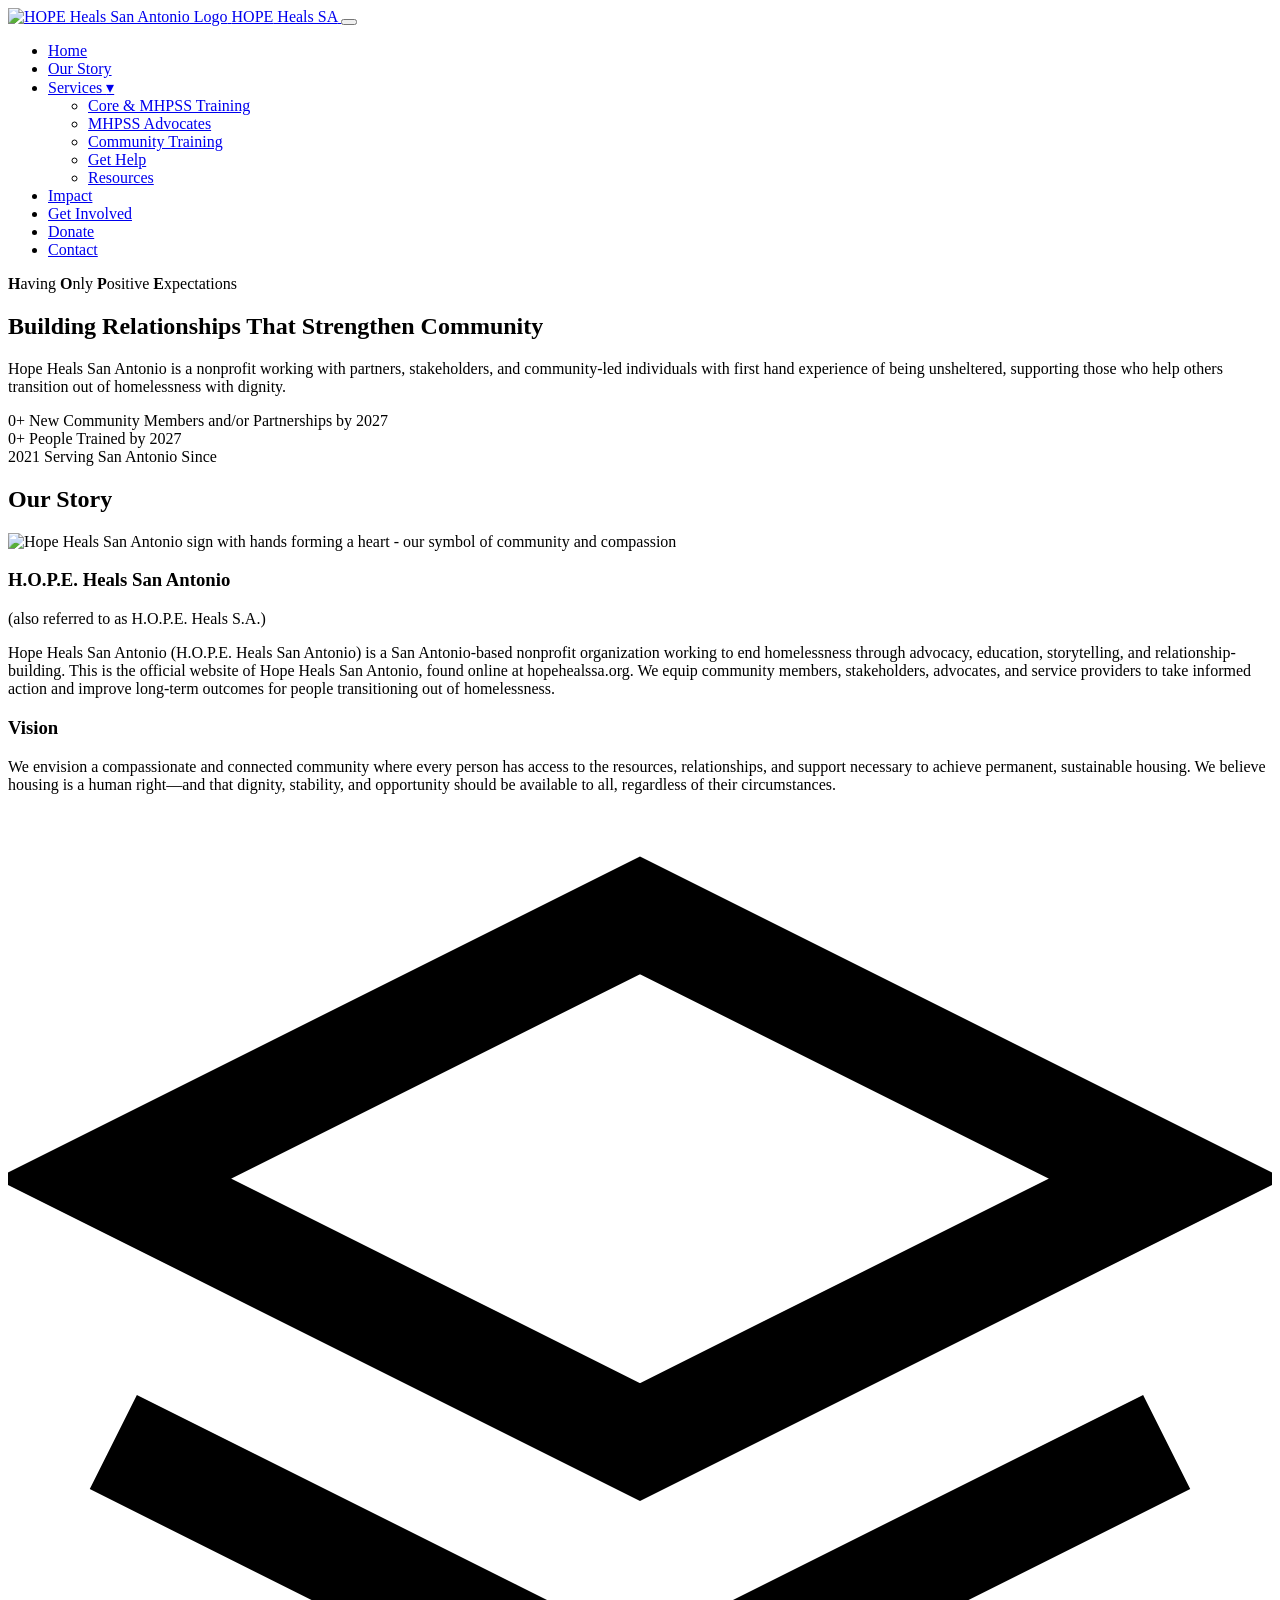
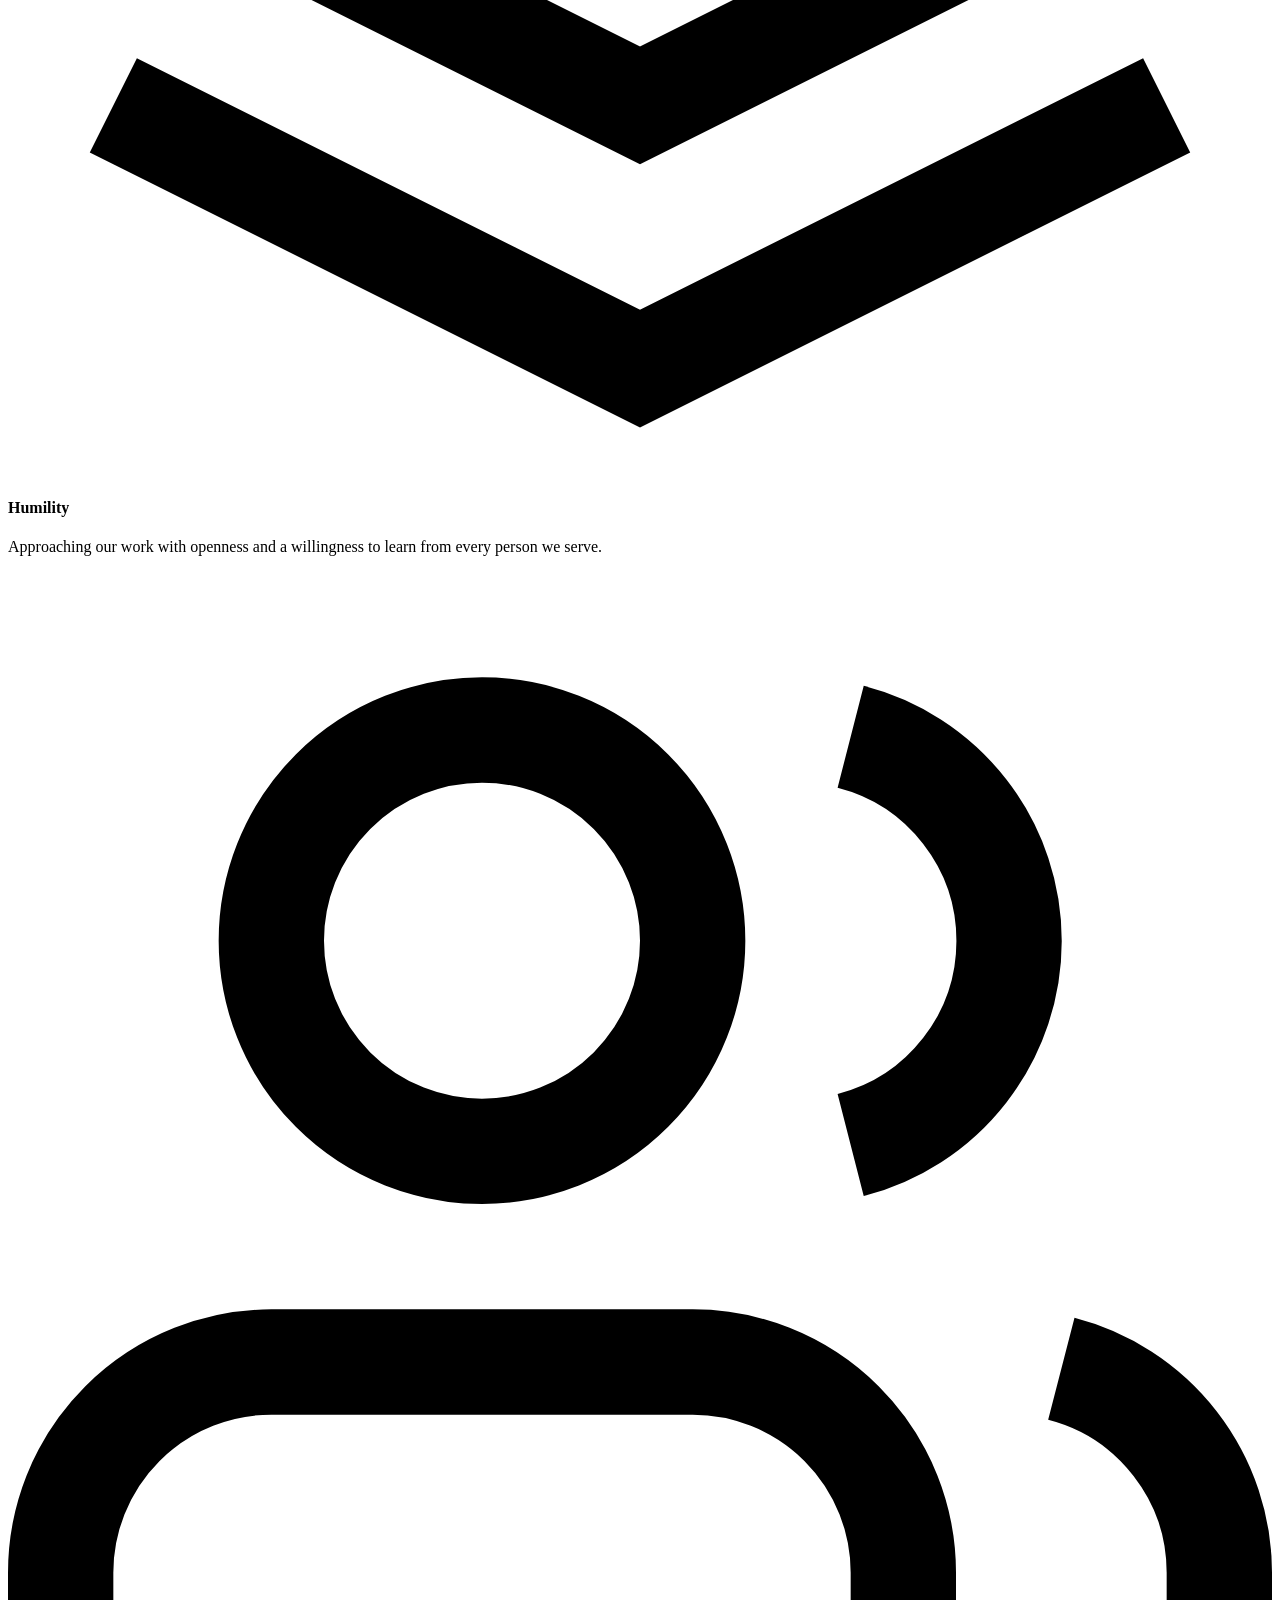
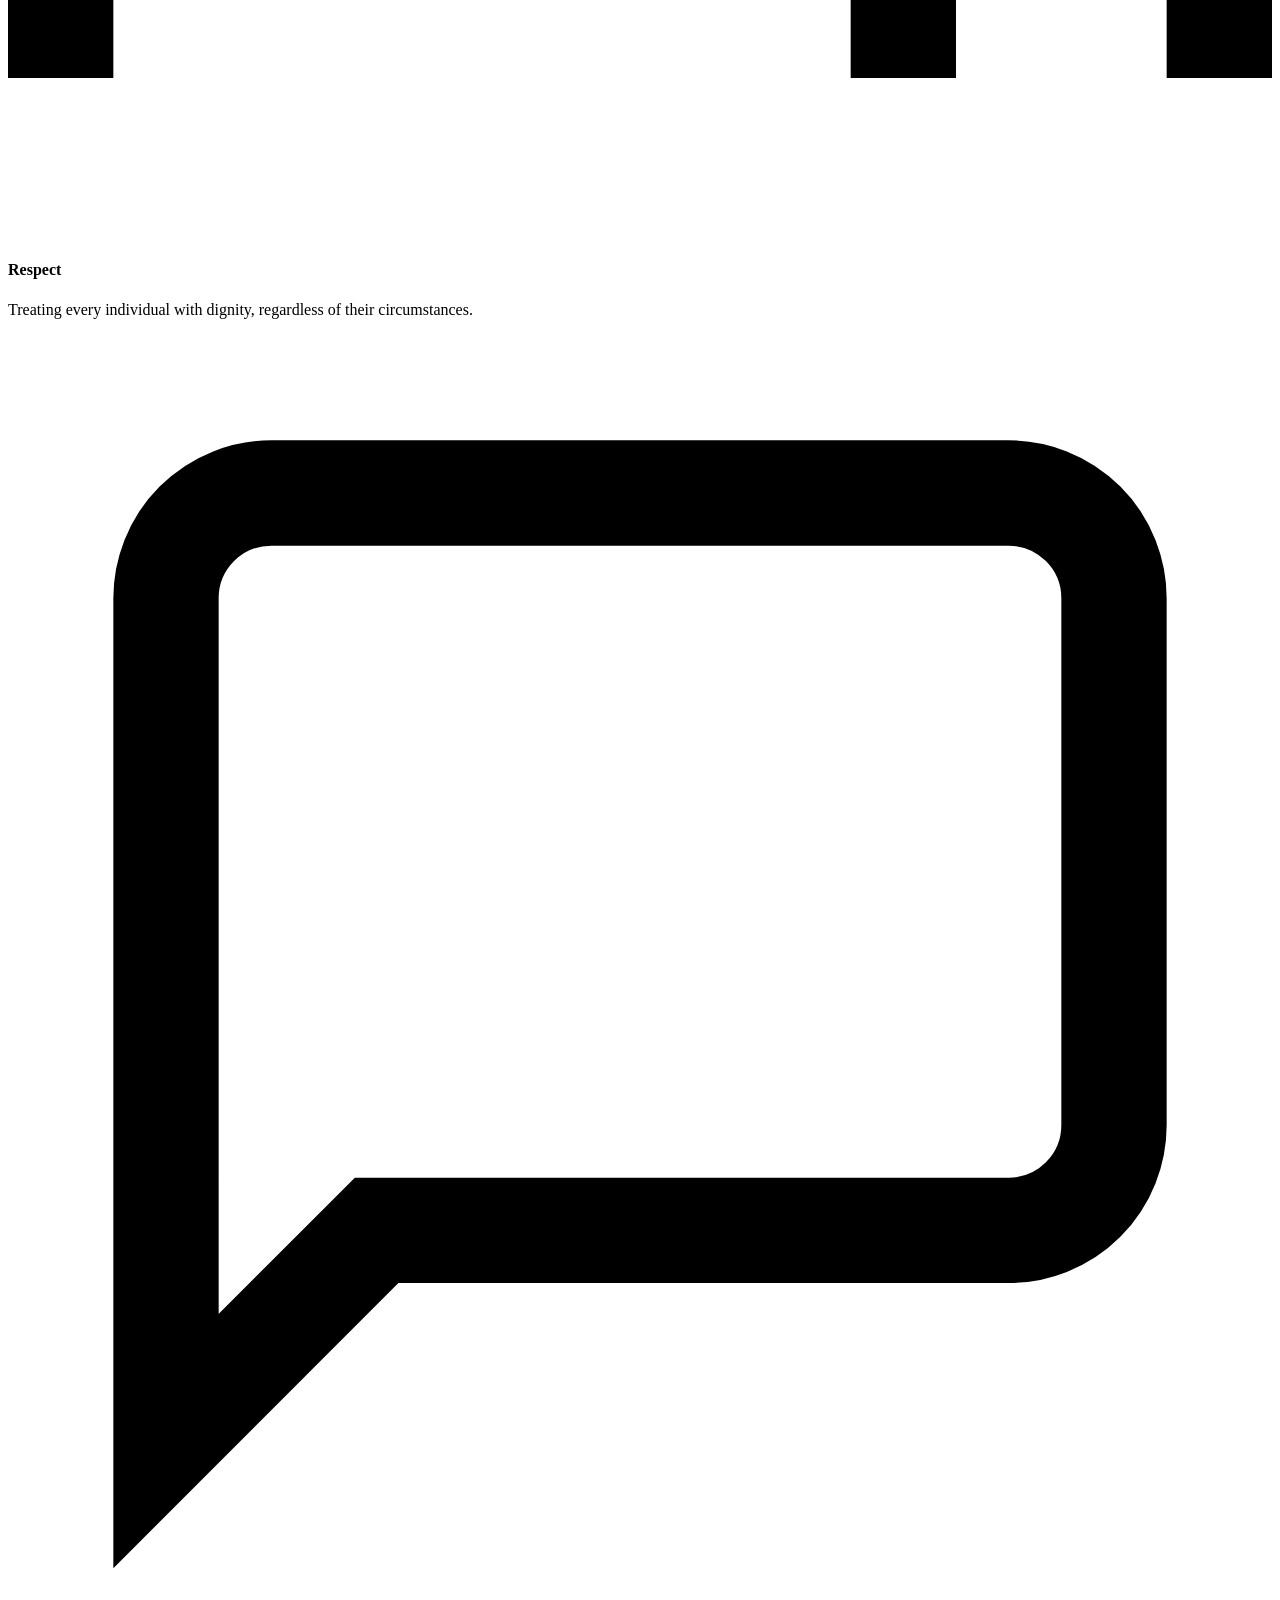
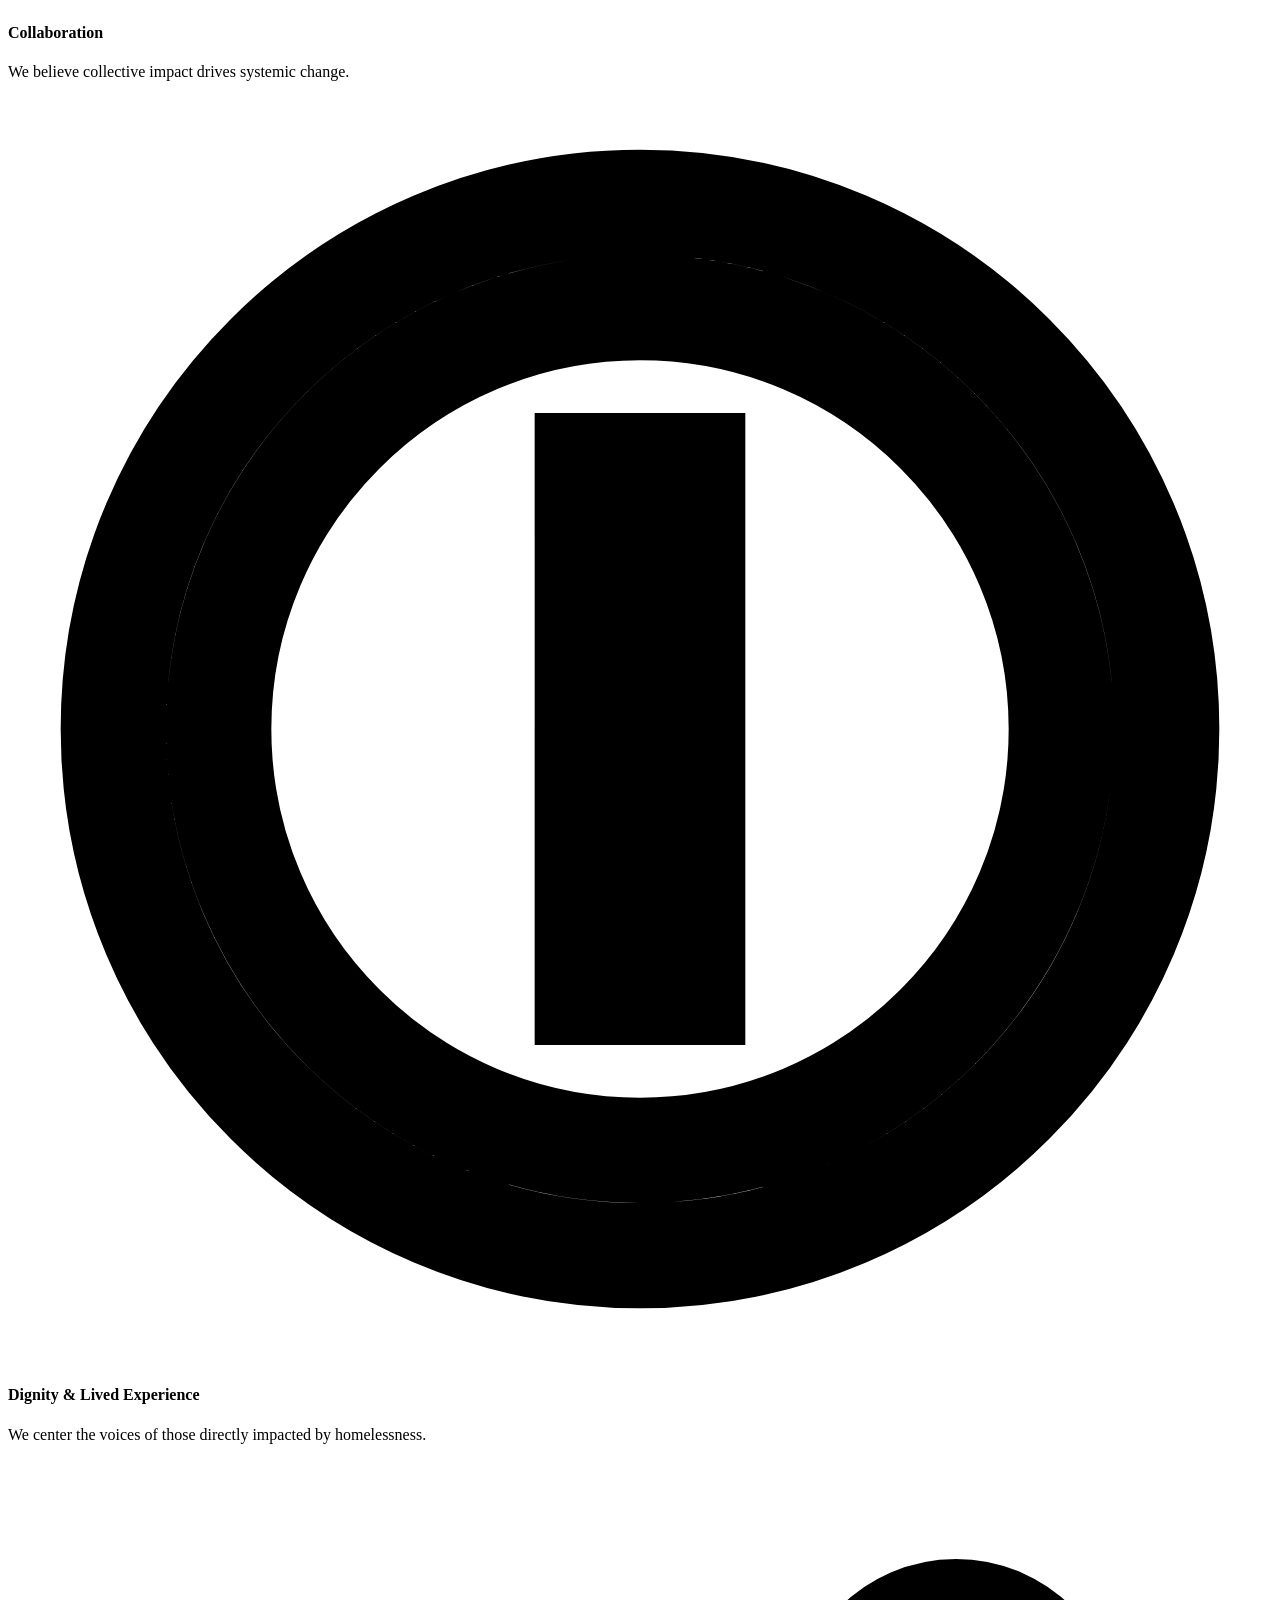
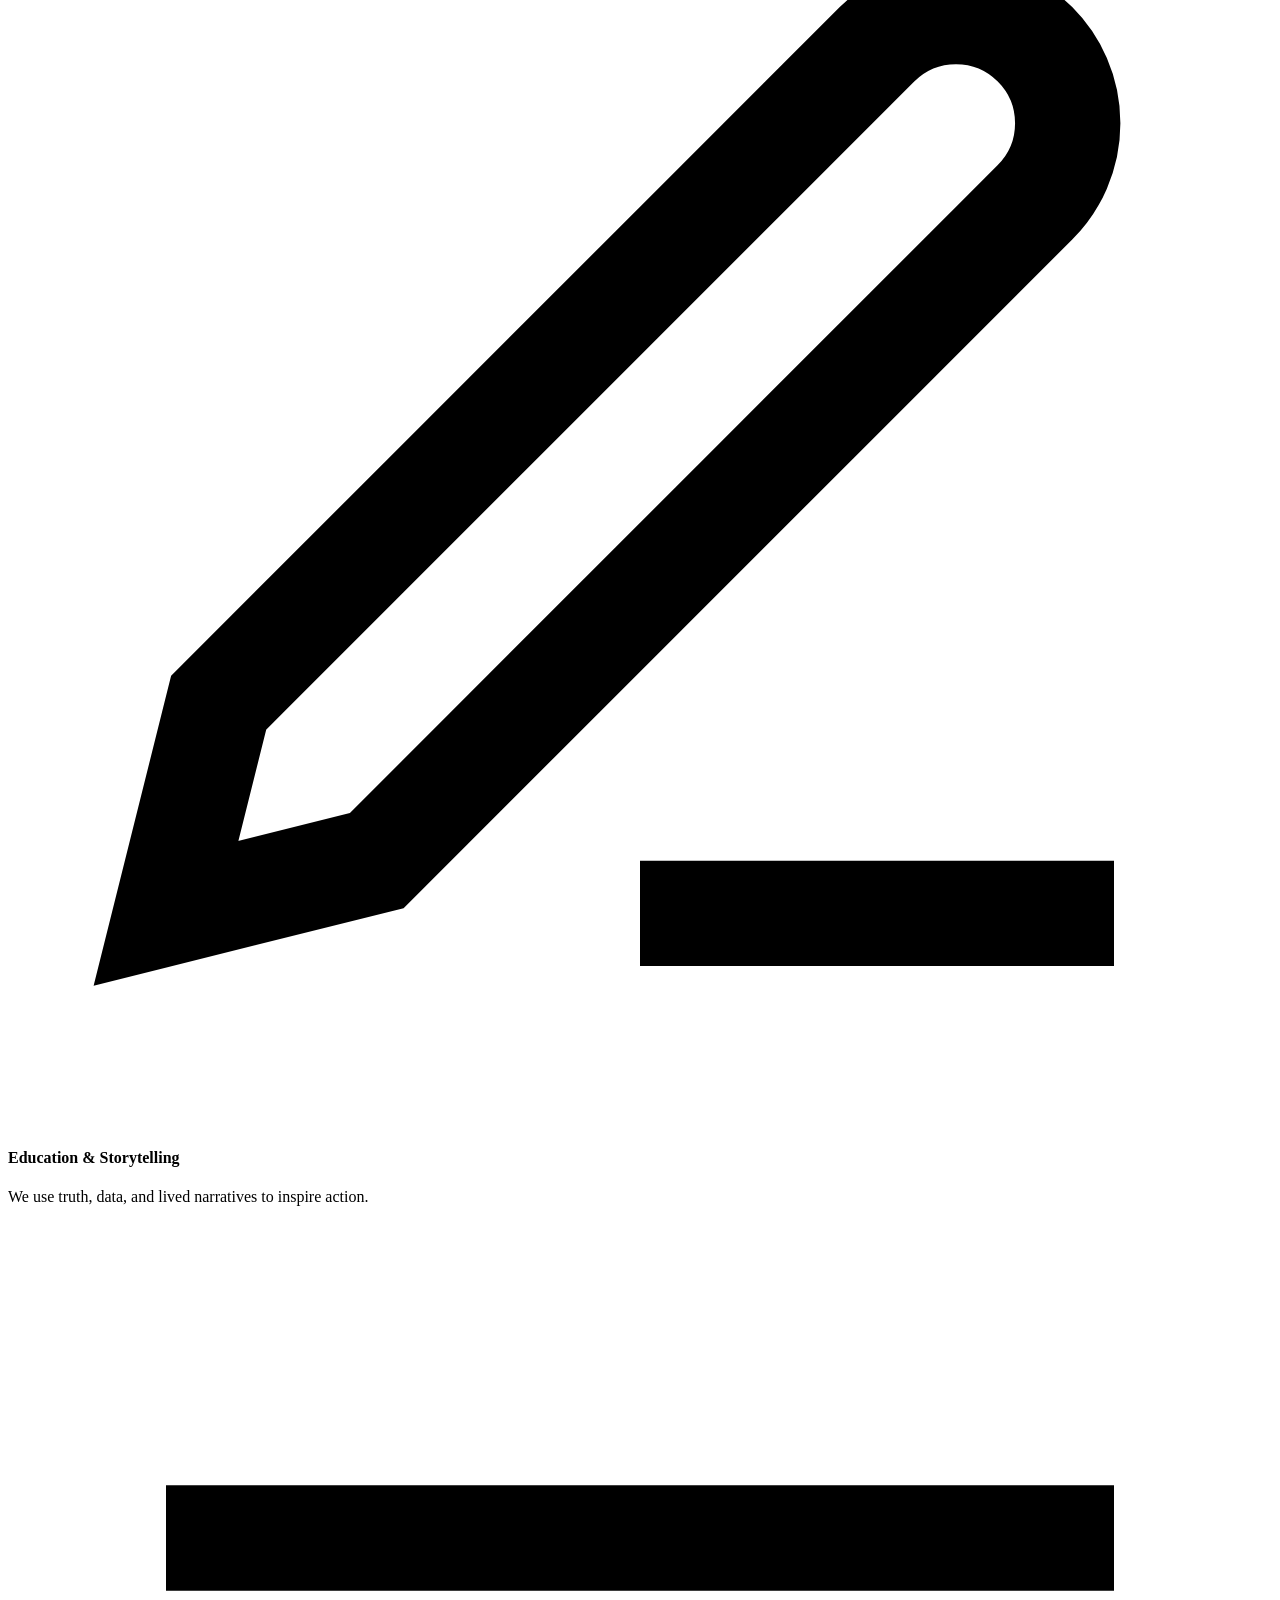
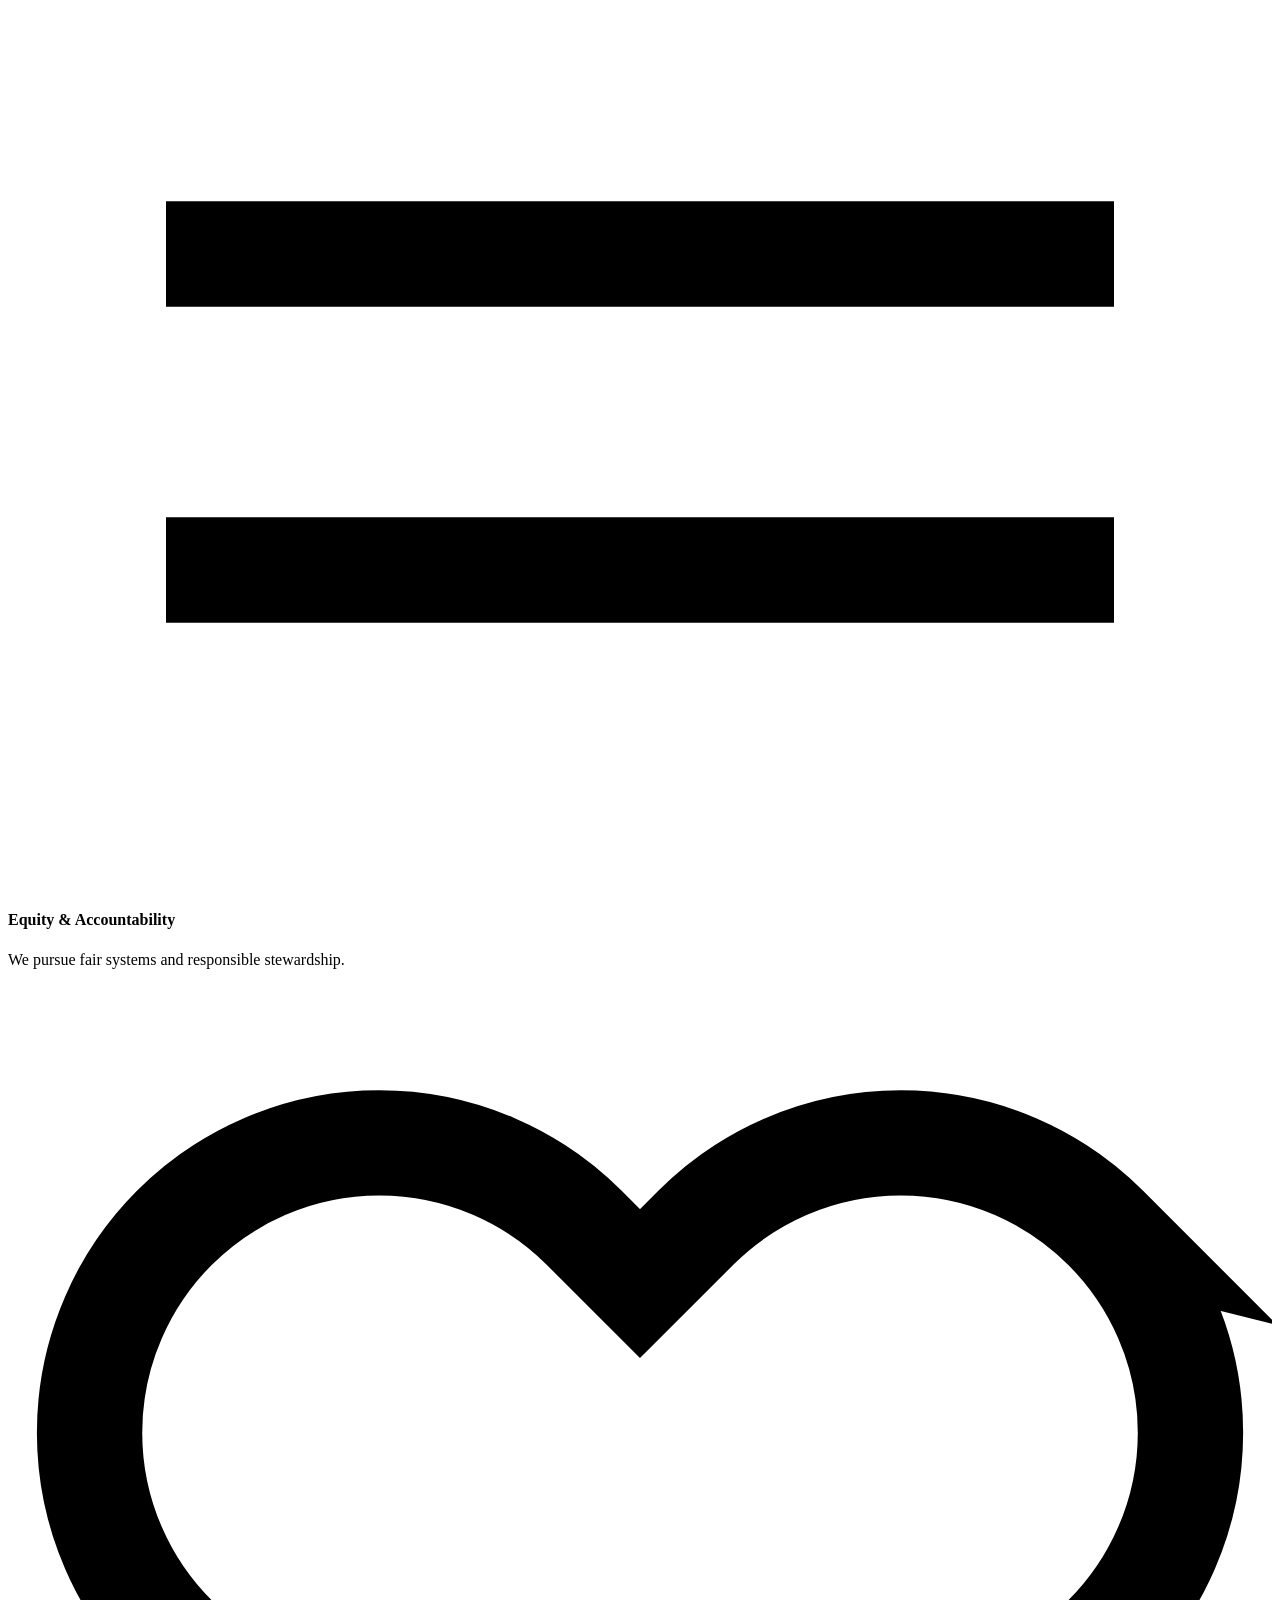
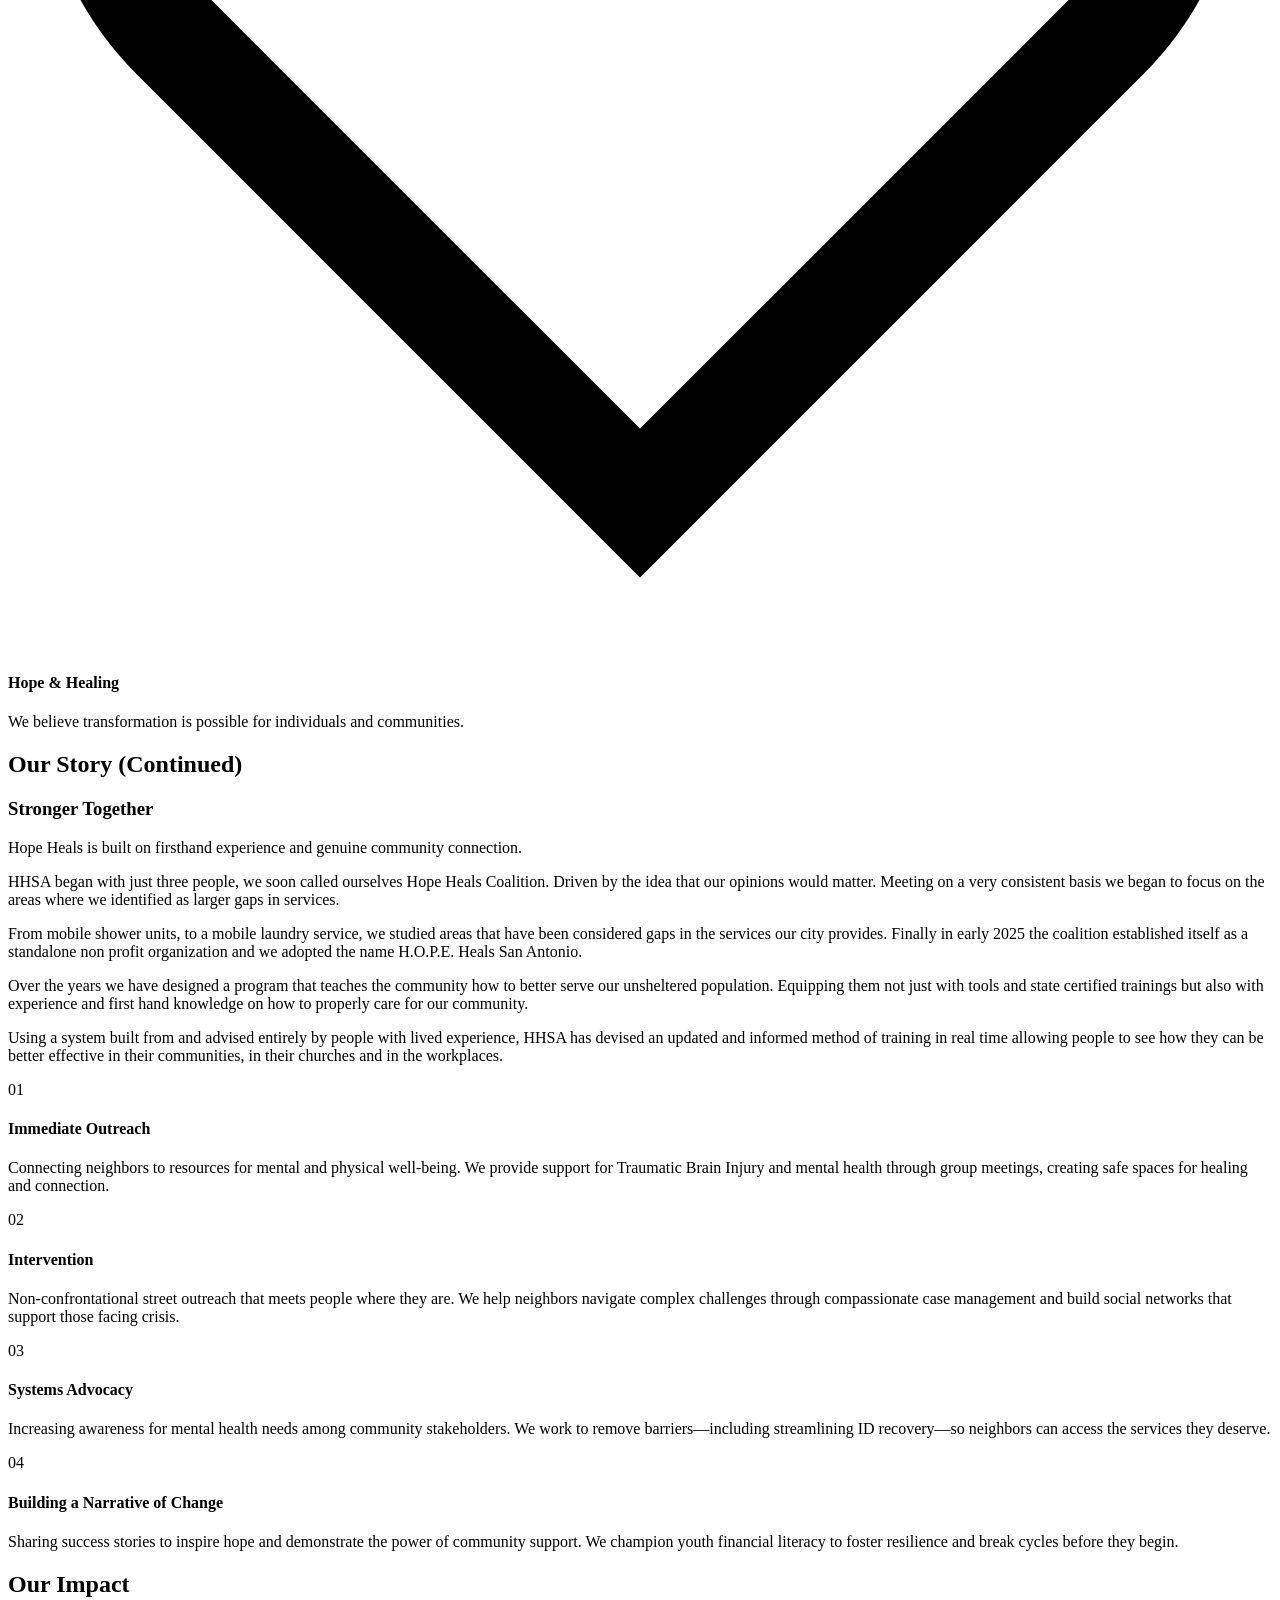
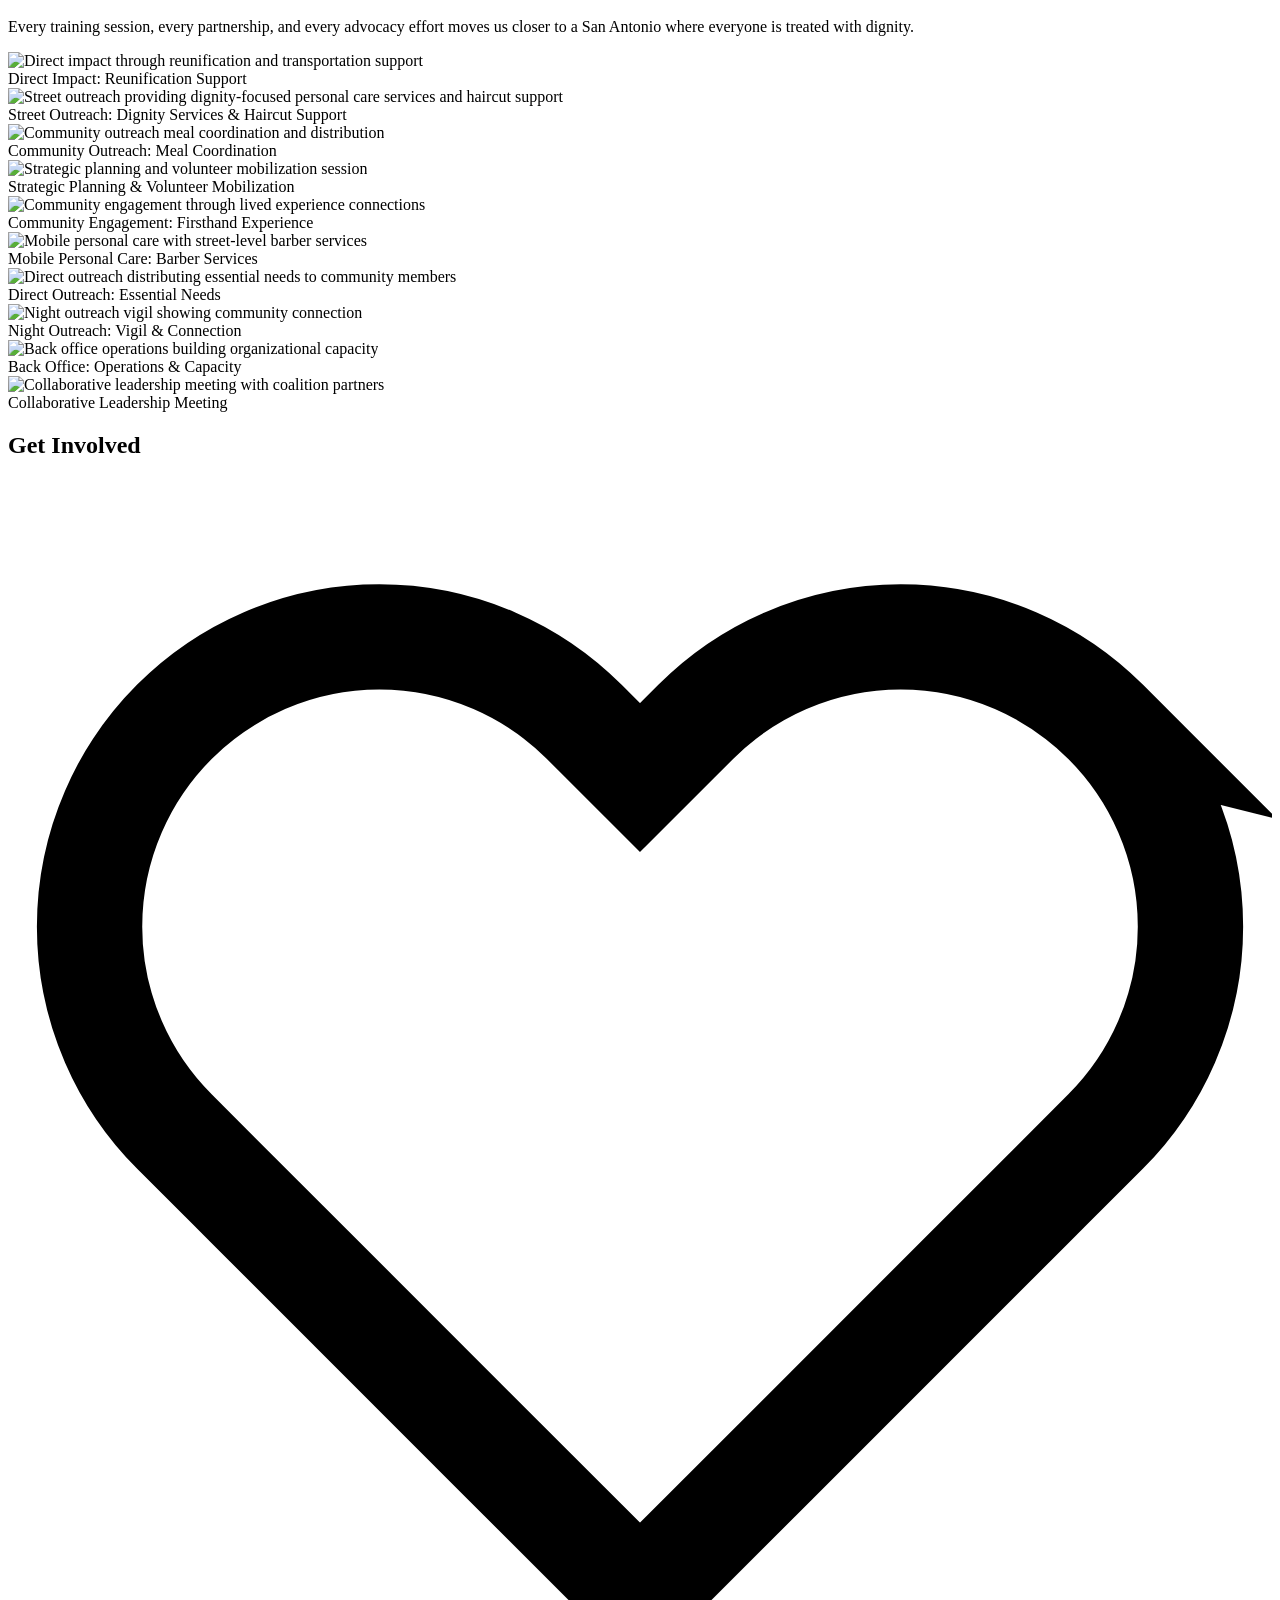
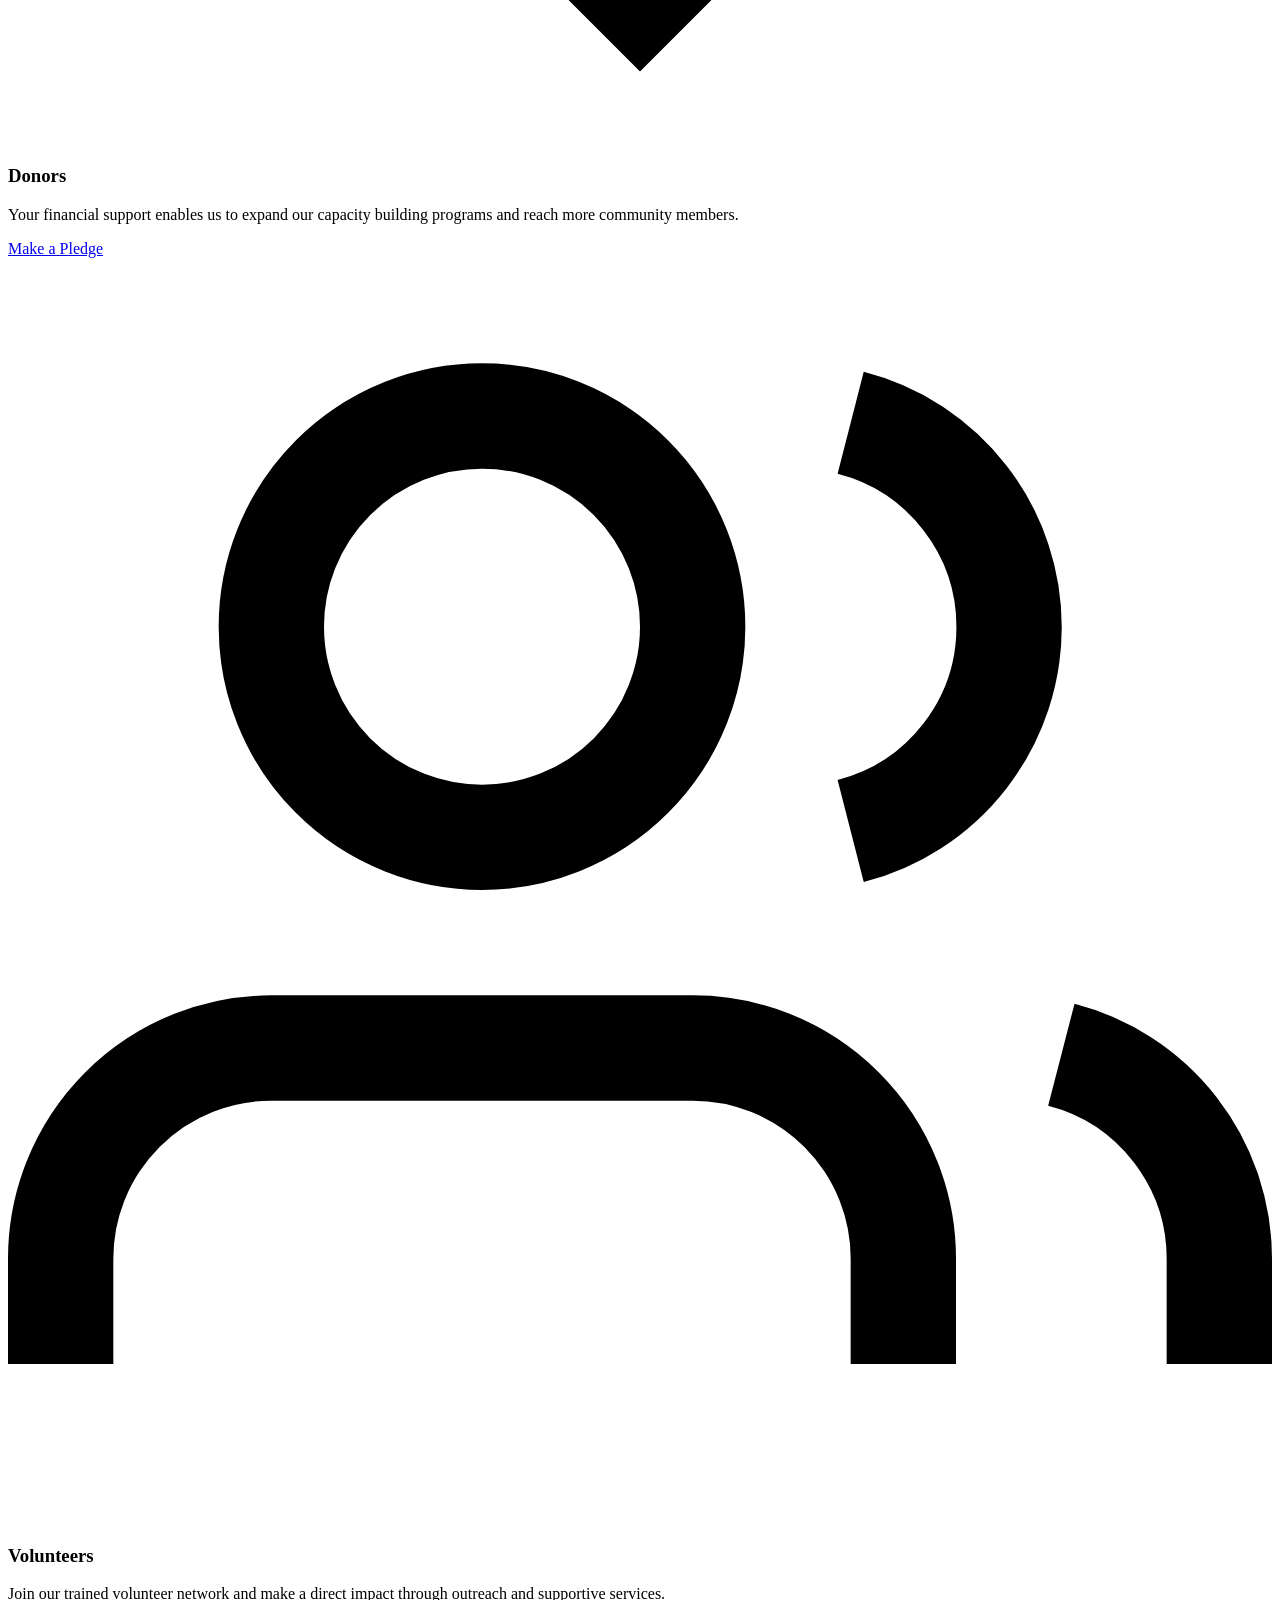
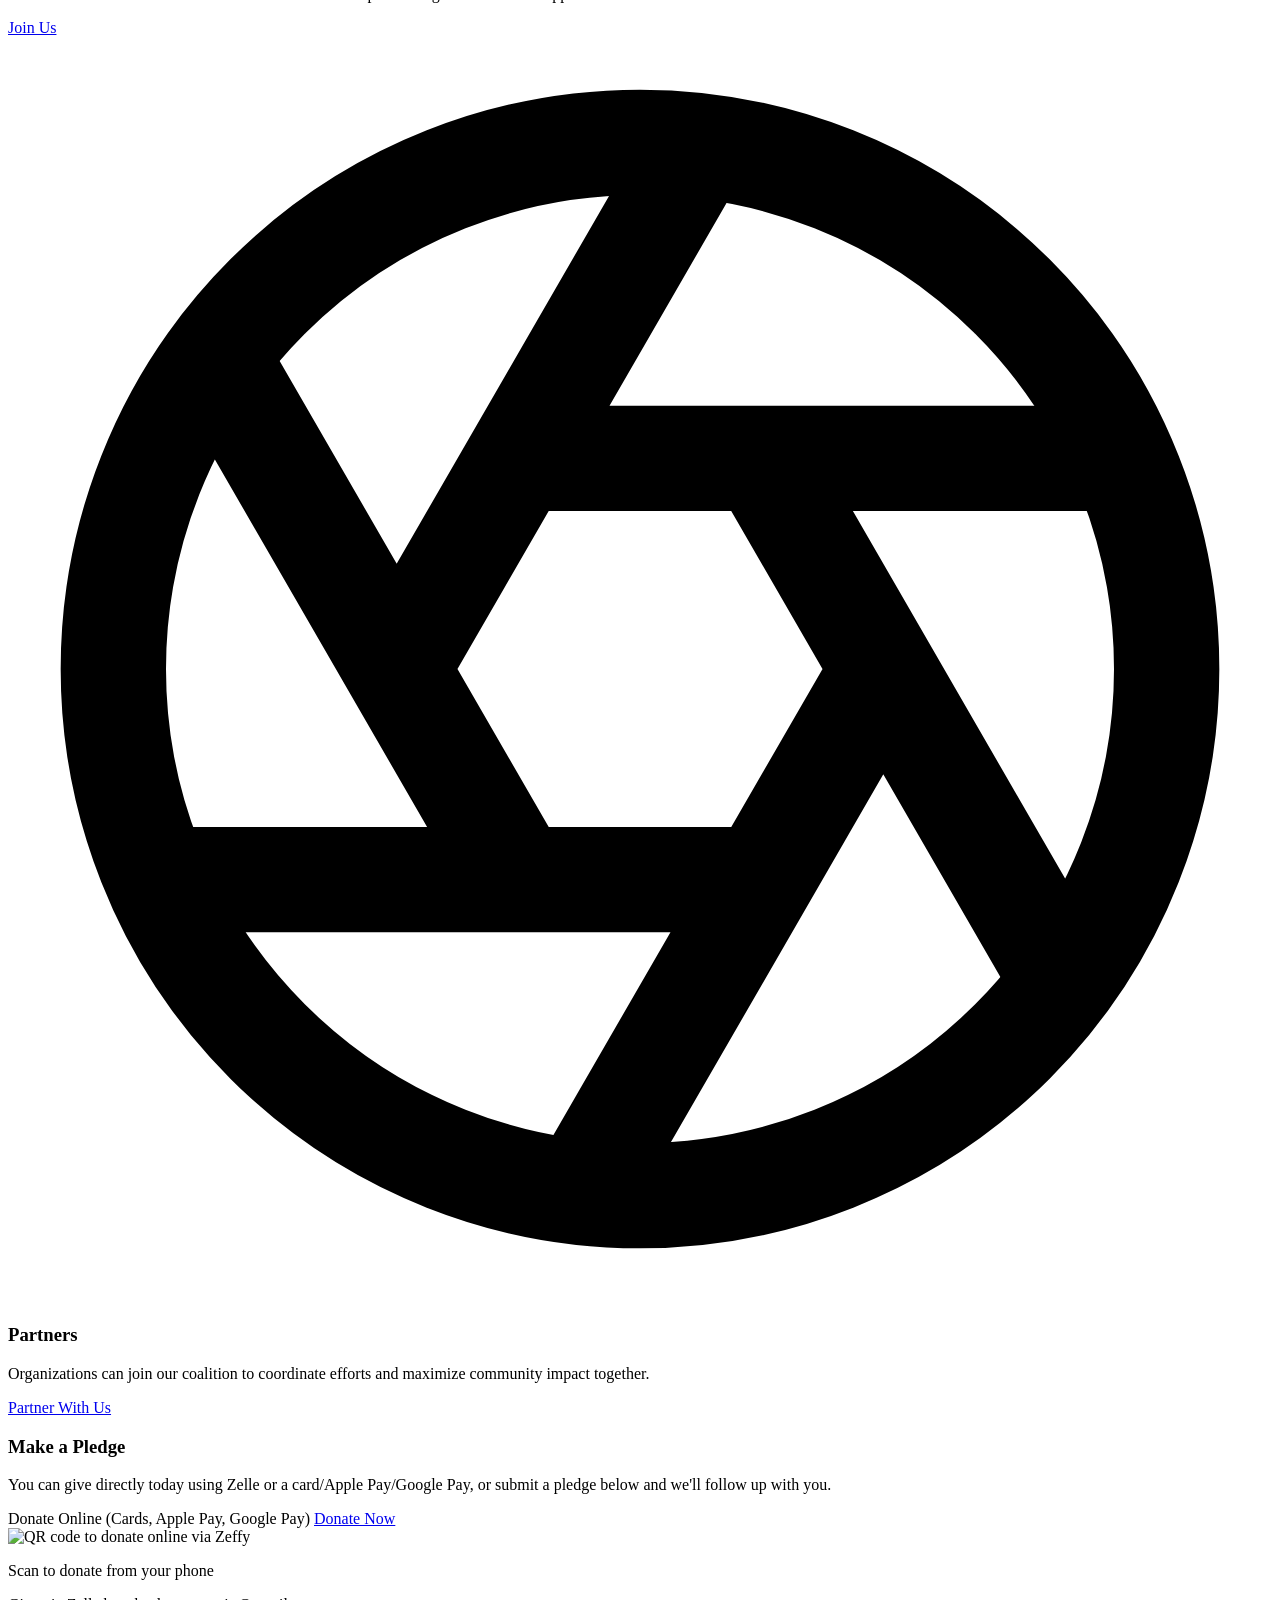
==== index.html @ 6161a36c "Update Marcus Piper Solutions footer link" ====
<!DOCTYPE html>
<html lang="en">
<head>
    <meta charset="UTF-8">
    <meta name="viewport" content="width=device-width, initial-scale=1.0">
    <meta name="description" content="Hope Heals San Antonio is a nonprofit organization serving the San Antonio community — a coalition led by individuals with firsthand experience of homelessness, dedicated to capacity building, supportive services, and advocacy.">
    <meta name="keywords" content="San Antonio Nonprofit Coalition, capacity building, supportive services, advocacy, community training, unsheltered populations, firsthand experience">
    <meta name="author" content="Hope Heals San Antonio">
    <meta property="og:title" content="Hope Heals San Antonio | Having Only Positive Expectations">
    <meta property="og:description" content="Hope Heals San Antonio is a nonprofit organization serving the San Antonio community. A coalition led by individuals with firsthand experience of homelessness—capacity building, supportive services, and advocacy.">
    <meta property="og:type" content="website">
    <meta property="og:url" content="https://hopehealssa.org/">
    <meta property="og:site_name" content="Hope Heals San Antonio">
    <meta property="og:image" content="https://hopehealssa.org/assets/images/hope-heals-sa-logo.png">
    <meta name="twitter:card" content="summary_large_image">
    <link rel="canonical" href="https://hopehealssa.org/">
    <title>Hope Heals San Antonio | Capacity Building & Advocacy Coalition</title>
    <script type="application/ld+json">
    {
        "@context": "https://schema.org",
        "@type": "NonprofitOrganization",
        "name": "Hope Heals San Antonio",
        "alternateName": ["HOPE Heals SA", "H.O.P.E. Heals San Antonio", "HHSA"],
        "url": "https://hopehealssa.org",
        "logo": "https://hopehealssa.org/assets/images/hope-heals-sa-logo.png",
        "email": "info@hopehealssa.org",
        "areaServed": {
            "@type": "City",
            "name": "San Antonio",
            "address": {
                "@type": "PostalAddress",
                "addressLocality": "San Antonio",
                "addressRegion": "TX",
                "addressCountry": "US"
            }
        },
        "description": "Hope Heals San Antonio is a nonprofit organization serving the San Antonio community through capacity building, supportive services, and advocacy for people experiencing homelessness."
    }
    </script>
    <link rel="icon" type="image/png" href="assets/images/hope-heals-sa-icon.png">
    <link rel="apple-touch-icon" href="assets/images/hope-heals-sa-icon.png">
    <link rel="stylesheet" href="style.css">
    <link rel="preconnect" href="https://fonts.googleapis.com">
    <link rel="preconnect" href="https://fonts.gstatic.com" crossorigin>
    <link href="https://fonts.googleapis.com/css2?family=Cinzel+Decorative:wght@400;700;900&family=Cinzel:wght@400;700&family=Open+Sans:wght@400;500;600;700&display=swap" rel="stylesheet">
</head>
<body>
    <header class="header" id="header">
        <nav class="nav container">
            <a href="#home" class="nav-logo">
                <img src="assets/images/hope-heals-sa-logo.png" alt="HOPE Heals San Antonio Logo" class="logo-img">
                <span class="logo-text"><span class="logo-hope">HOPE</span> Heals SA</span>
            </a>
            <button class="nav-toggle" id="nav-toggle" aria-label="Toggle navigation">
                <span></span>
                <span></span>
                <span></span>
            </button>
            <ul class="nav-menu" id="nav-menu">
                <li><a href="#home" class="nav-link">Home</a></li>
                <li><a href="#story" class="nav-link">Our Story</a></li>
                <li class="nav-item-dropdown">
                    <a href="#" class="nav-link nav-link-dropdown" aria-haspopup="true" aria-expanded="false">Services <span class="dropdown-arrow" aria-hidden="true">&#9662;</span></a>
                    <ul class="dropdown-menu" role="menu">
                        <li role="none"><a href="#" class="dropdown-link" role="menuitem">Core &amp; MHPSS Training</a></li>
                        <li role="none"><a href="#" class="dropdown-link" role="menuitem">MHPSS Advocates</a></li>
                        <li role="none"><a href="#" class="dropdown-link" role="menuitem">Community Training</a></li>
                        <li role="none"><a href="#" class="dropdown-link" role="menuitem">Get Help</a></li>
                        <li role="none"><a href="#" class="dropdown-link" role="menuitem">Resources</a></li>
                    </ul>
                </li>
                <li><a href="#impact" class="nav-link">Impact</a></li>
                <li><a href="#involved" class="nav-link">Get Involved</a></li>
                <li><a href="#involved" class="nav-btn donate-btn">Donate</a></li>
                <li><a href="#contact" class="nav-link">Contact</a></li>
            </ul>
        </nav>
    </header>

    <main>
        <section class="hero" id="home">
            <div class="hero-overlay"></div>
            <div class="hero-content container">
                <p class="hero-acronym"><strong>H</strong>aving <strong>O</strong>nly <strong>P</strong>ositive <strong>E</strong>xpectations</p>
                <h1 class="hero-title">Building Relationships That Strengthen Community</h1>
                <p class="hero-subtitle">Hope Heals San Antonio is a nonprofit working with partners, stakeholders, and community-led individuals with first hand experience of being unsheltered, supporting those who help others transition out of homelessness with dignity.</p>
            </div>
            <div class="impact-counter">
                <div class="counter-item">
                    <span class="counter-number" data-target="500">0</span>+
                    <span class="counter-label">New Community Members and/or Partnerships by 2027</span>
                </div>
                <div class="counter-item">
                    <span class="counter-number" data-target="250">0</span>+
                    <span class="counter-label">People Trained by 2027</span>
                </div>
                <div class="counter-item">
                    <span class="counter-number counter-year" data-target="2021">2021</span>
                    <span class="counter-label">Serving San Antonio Since</span>
                </div>
            </div>
        </section>

        <section class="section story" id="story">
            <div class="container">
                <div class="section-header">
                    <h2 class="section-title">Our Story</h2>
                    <div class="section-divider"></div>
                </div>
                <div class="story-hero">
                    <img src="assets/images/hope-heals-sa-logo.png" alt="Hope Heals San Antonio sign with hands forming a heart - our symbol of community and compassion" class="story-main-image">
                </div>
                <div class="story-content">
                    <div class="story-text">
                        <h3 class="story-org-name">H.O.P.E. Heals San Antonio</h3>
                        <p class="story-org-sub">(also referred to as H.O.P.E. Heals S.A.)</p>
                        <p>Hope Heals San Antonio (H.O.P.E. Heals San Antonio) is a San Antonio-based nonprofit organization working to end homelessness through advocacy, education, storytelling, and relationship-building. This is the official website of Hope Heals San Antonio, found online at hopehealssa.org. We equip community members, stakeholders, advocates, and service providers to take informed action and improve long-term outcomes for people transitioning out of homelessness.</p>
                        <h3>Vision</h3>
                        <p>We envision a compassionate and connected community where every person has access to the resources, relationships, and support necessary to achieve permanent, sustainable housing. We believe housing is a human right—and that dignity, stability, and opportunity should be available to all, regardless of their circumstances.</p>
                    </div>
                    <div class="story-values">
                        <div class="value-card">
                            <div class="value-icon">
                                <svg viewBox="0 0 24 24" fill="none" stroke="currentColor" stroke-width="2">
                                    <path d="M12 2L2 7l10 5 10-5-10-5zM2 17l10 5 10-5M2 12l10 5 10-5"/>
                                </svg>
                            </div>
                            <h4>Humility</h4>
                            <p>Approaching our work with openness and a willingness to learn from every person we serve.</p>
                        </div>
                        <div class="value-card">
                            <div class="value-icon">
                                <svg viewBox="0 0 24 24" fill="none" stroke="currentColor" stroke-width="2">
                                    <path d="M17 21v-2a4 4 0 0 0-4-4H5a4 4 0 0 0-4 4v2"/>
                                    <circle cx="9" cy="7" r="4"/>
                                    <path d="M23 21v-2a4 4 0 0 0-3-3.87M16 3.13a4 4 0 0 1 0 7.75"/>
                                </svg>
                            </div>
                            <h4>Respect</h4>
                            <p>Treating every individual with dignity, regardless of their circumstances.</p>
                        </div>
                        <div class="value-card">
                            <div class="value-icon">
                                <svg viewBox="0 0 24 24" fill="none" stroke="currentColor" stroke-width="2">
                                    <path d="M21 15a2 2 0 0 1-2 2H7l-4 4V5a2 2 0 0 1 2-2h14a2 2 0 0 1 2 2z"/>
                                </svg>
                            </div>
                            <h4>Collaboration</h4>
                            <p>We believe collective impact drives systemic change.</p>
                        </div>
                        <div class="value-card">
                            <div class="value-icon">
                                <svg viewBox="0 0 24 24" fill="none" stroke="currentColor" stroke-width="2">
                                    <path d="M12 2C6.48 2 2 6.48 2 12s4.48 10 10 10 10-4.48 10-10S17.52 2 12 2zm0 18c-4.41 0-8-3.59-8-8s3.59-8 8-8 8 3.59 8 8-3.59 8-8 8zm-1-13h2v6h-2zm0 8h2v2h-2z"/>
                                </svg>
                            </div>
                            <h4>Dignity &amp; Lived Experience</h4>
                            <p>We center the voices of those directly impacted by homelessness.</p>
                        </div>
                        <div class="value-card">
                            <div class="value-icon">
                                <svg viewBox="0 0 24 24" fill="none" stroke="currentColor" stroke-width="2">
                                    <path d="M12 20h9M16.5 3.5a2.121 2.121 0 0 1 3 3L7 19l-4 1 1-4L16.5 3.5z"/>
                                </svg>
                            </div>
                            <h4>Education &amp; Storytelling</h4>
                            <p>We use truth, data, and lived narratives to inspire action.</p>
                        </div>
                        <div class="value-card">
                            <div class="value-icon">
                                <svg viewBox="0 0 24 24" fill="none" stroke="currentColor" stroke-width="2">
                                    <path d="M3 6h18M3 12h18M3 18h18"/>
                                </svg>
                            </div>
                            <h4>Equity &amp; Accountability</h4>
                            <p>We pursue fair systems and responsible stewardship.</p>
                        </div>
                        <div class="value-card">
                            <div class="value-icon">
                                <svg viewBox="0 0 24 24" fill="none" stroke="currentColor" stroke-width="2">
                                    <path d="M20.84 4.61a5.5 5.5 0 0 0-7.78 0L12 5.67l-1.06-1.06a5.5 5.5 0 0 0-7.78 7.78l1.06 1.06L12 21.23l7.78-7.78 1.06-1.06a5.5 5.5 0 0 0 0-7.78z"/>
                                </svg>
                            </div>
                            <h4>Hope &amp; Healing</h4>
                            <p>We believe transformation is possible for individuals and communities.</p>
                        </div>
                    </div>
                </div>
            </div>
        </section>

        <section class="section coalition" id="coalition">
            <div class="container">
                <div class="section-header">
                    <h2 class="section-title">Our Story (Continued)</h2>
                    <div class="section-divider"></div>
                </div>
                <div class="coalition-content">
                    <div class="coalition-intro">
                        <h3>Stronger Together</h3>
                        <p>Hope Heals is built on firsthand experience and genuine community connection.</p>
                        <p>HHSA began with just three people, we soon called ourselves Hope Heals Coalition. Driven by the idea that our opinions would matter. Meeting on a very consistent basis we began to focus on the areas where we identified as larger gaps in services.</p>
                        <p>From mobile shower units, to a mobile laundry service, we studied areas that have been considered gaps in the services our city provides. Finally in early 2025 the coalition established itself as a standalone non profit organization and we adopted the name H.O.P.E. Heals San Antonio.</p>
                        <p>Over the years we have designed a program that teaches the community how to better serve our unsheltered population. Equipping them not just with tools and state certified trainings but also with experience and first hand knowledge on how to properly care for our community.</p>
                        <p>Using a system built from and advised entirely by people with lived experience, HHSA has devised an updated and informed method of training in real time allowing people to see how they can be better effective in their communities, in their churches and in the workplaces.</p>
                    </div>
                    <div class="coalition-pillars">
                        <div class="pillar">
                            <span class="pillar-number">01</span>
                            <h4>Immediate Outreach</h4>
                            <p>Connecting neighbors to resources for mental and physical well-being. We provide support for Traumatic Brain Injury and mental health through group meetings, creating safe spaces for healing and connection.</p>
                        </div>
                        <div class="pillar">
                            <span class="pillar-number">02</span>
                            <h4>Intervention</h4>
                            <p>Non-confrontational street outreach that meets people where they are. We help neighbors navigate complex challenges through compassionate case management and build social networks that support those facing crisis.</p>
                        </div>
                        <div class="pillar">
                            <span class="pillar-number">03</span>
                            <h4>Systems Advocacy</h4>
                            <p>Increasing awareness for mental health needs among community stakeholders. We work to remove barriers—including streamlining ID recovery—so neighbors can access the services they deserve.</p>
                        </div>
                        <div class="pillar">
                            <span class="pillar-number">04</span>
                            <h4>Building a Narrative of Change</h4>
                            <p>Sharing success stories to inspire hope and demonstrate the power of community support. We champion youth financial literacy to foster resilience and break cycles before they begin.</p>
                        </div>
                    </div>
                </div>
            </div>
        </section>

        <section class="section impact" id="impact">
            <div class="container">
                <div class="section-header">
                    <h2 class="section-title">Our Impact</h2>
                    <div class="section-divider"></div>
                </div>
                <p class="impact-intro">Every training session, every partnership, and every advocacy effort moves us closer to a San Antonio where everyone is treated with dignity.</p>
                <div class="gallery-grid gallery-10">
                    <div class="gallery-item">
                        <img src="assets/impact_gallery/Direct_Impact_Reunification_Support.jpg" alt="Direct impact through reunification and transportation support" loading="lazy">
                        <div class="gallery-caption">Direct Impact: Reunification Support</div>
                    </div>
                    <div class="gallery-item">
                        <img src="assets/impact_gallery/Street_Outreach_Dignity_Services.jpg" alt="Street outreach providing dignity-focused personal care services and haircut support" loading="lazy">
                        <div class="gallery-caption">Street Outreach: Dignity Services & Haircut Support</div>
                    </div>
                    <div class="gallery-item">
                        <img src="assets/impact_gallery/Community_Outreach_Meal_Coordination.jpg" alt="Community outreach meal coordination and distribution" loading="lazy">
                        <div class="gallery-caption">Community Outreach: Meal Coordination</div>
                    </div>
                    <div class="gallery-item">
                        <img src="assets/impact_gallery/Strategic_Planning_Volunteer_Mobilization.jpg" alt="Strategic planning and volunteer mobilization session" loading="lazy">
                        <div class="gallery-caption">Strategic Planning & Volunteer Mobilization</div>
                    </div>
                    <div class="gallery-item">
                        <img src="assets/impact_gallery/Community_Engagement_Lived_Experience.jpg" alt="Community engagement through lived experience connections" loading="lazy">
                        <div class="gallery-caption">Community Engagement: Firsthand Experience</div>
                    </div>
                    <div class="gallery-item">
                        <img src="assets/impact_gallery/Mobile_Personal_Care_Street_Level_Barber_Services.jpg" alt="Mobile personal care with street-level barber services" loading="lazy">
                        <div class="gallery-caption">Mobile Personal Care: Barber Services</div>
                    </div>
                    <div class="gallery-item">
                        <img src="assets/impact_gallery/Direct_Outreach_Essential_Needs_Distribution.jpg" alt="Direct outreach distributing essential needs to community members" loading="lazy">
                        <div class="gallery-caption">Direct Outreach: Essential Needs</div>
                    </div>
                    <div class="gallery-item">
                        <img src="assets/impact_gallery/Night_Outreach_Vigil_Lighting.jpg" alt="Night outreach vigil showing community connection" loading="lazy">
                        <div class="gallery-caption">Night Outreach: Vigil & Connection</div>
                    </div>
                    <div class="gallery-item">
                        <img src="assets/impact_gallery/Back_Office_Operations_Capacity.jpg" alt="Back office operations building organizational capacity" loading="lazy">
                        <div class="gallery-caption">Back Office: Operations & Capacity</div>
                    </div>
                    <div class="gallery-item">
                        <img src="assets/impact_gallery/Collaborative_Leadership_Meeting.jpg" alt="Collaborative leadership meeting with coalition partners" loading="lazy">
                        <div class="gallery-caption">Collaborative Leadership Meeting</div>
                    </div>
                </div>
            </div>
        </section>

        <section class="section involved" id="involved">
            <div class="container">
                <div class="section-header">
                    <h2 class="section-title">Get Involved</h2>
                    <div class="section-divider"></div>
                </div>
                <div class="involved-grid">
                    <div class="involved-card donors">
                        <div class="card-icon">
                            <svg viewBox="0 0 24 24" fill="none" stroke="currentColor" stroke-width="2">
                                <path d="M20.84 4.61a5.5 5.5 0 0 0-7.78 0L12 5.67l-1.06-1.06a5.5 5.5 0 0 0-7.78 7.78l1.06 1.06L12 21.23l7.78-7.78 1.06-1.06a5.5 5.5 0 0 0 0-7.78z"/>
                            </svg>
                        </div>
                        <h3>Donors</h3>
                        <p>Your financial support enables us to expand our capacity building programs and reach more community members.</p>
                        <a href="#pledge" class="btn btn-outline">Make a Pledge</a>
                    </div>
                    <div class="involved-card volunteers">
                        <div class="card-icon">
                            <svg viewBox="0 0 24 24" fill="none" stroke="currentColor" stroke-width="2">
                                <path d="M17 21v-2a4 4 0 0 0-4-4H5a4 4 0 0 0-4 4v2"/>
                                <circle cx="9" cy="7" r="4"/>
                                <path d="M23 21v-2a4 4 0 0 0-3-3.87"/>
                                <path d="M16 3.13a4 4 0 0 1 0 7.75"/>
                            </svg>
                        </div>
                        <h3>Volunteers</h3>
                        <p>Join our trained volunteer network and make a direct impact through outreach and supportive services.</p>
                        <a href="#contact" class="btn btn-outline">Join Us</a>
                    </div>
                    <div class="involved-card partners">
                        <div class="card-icon">
                            <svg viewBox="0 0 24 24" fill="none" stroke="currentColor" stroke-width="2">
                                <circle cx="12" cy="12" r="10"/>
                                <path d="M14.31 8l5.74 9.94M9.69 8h11.48M7.38 12l5.74-9.94M9.69 16L3.95 6.06M14.31 16H2.83M16.62 12l-5.74 9.94"/>
                            </svg>
                        </div>
                        <h3>Partners</h3>
                        <p>Organizations can join our coalition to coordinate efforts and maximize community impact together.</p>
                        <a href="#contact" class="btn btn-outline">Partner With Us</a>
                    </div>
                </div>

                <div class="pledge-section" id="pledge">
                    <div class="pledge-content">
                        <div class="pledge-info">
                            <h3>Make a Pledge</h3>
                            <p>You can give directly today using Zelle or a card/Apple Pay/Google Pay, or submit a pledge below and we'll follow up with you.</p>
                            <div class="giving-methods">
                                <div class="giving-method">
                                    <span class="giving-method-label">Donate Online (Cards, Apple Pay, Google Pay)</span>
                                    <a href="https://www.zeffy.com/en-US/donation-form/support-a-hope-heals-san-antonio-advocate" target="_blank" rel="noopener noreferrer" class="btn btn-primary giving-method-btn">Donate Now</a>
                                    <div class="giving-method-qr">
                                        <img src="https://api.qrserver.com/v1/create-qr-code/?size=180x180&data=https%3A%2F%2Fwww.zeffy.com%2Fen-US%2Fdonation-form%2Fsupport-a-hope-heals-san-antonio-advocate" alt="QR code to donate online via Zeffy" loading="lazy">
                                        <p class="giving-method-note">Scan to donate from your phone</p>
                                    </div>
                                </div>
                                <div class="giving-method">
                                    <span class="giving-method-label">Give via Zelle</span>
                                    <span class="giving-method-value">hopehealssanantonio@gmail.com</span>
                                    <p class="giving-method-note">Open your banking app, select Zelle, and send to the email above.</p>
                                </div>
                            </div>
                            <div class="qr-placeholder">
                                <img src="assets/images/qr-get-involved.png" alt="QR Code - Scan to make a pledge" class="qr-code">
                                <p>Scan to make a pledge</p>
                            </div>
                        </div>
                        <form class="pledge-form" id="pledge-form">
                            <div class="form-group">
                                <label for="pledge-name">Full Name</label>
                                <input type="text" id="pledge-name" name="name" required>
                            </div>
                            <div class="form-group">
                                <label for="pledge-email">Email Address</label>
                                <input type="email" id="pledge-email" name="email" required>
                            </div>
                            <div class="form-group">
                                <label for="pledge-amount">Pledge Amount</label>
                                <div class="amount-options">
                                    <button type="button" class="amount-btn" data-amount="25">$25</button>
                                    <button type="button" class="amount-btn" data-amount="50">$50</button>
                                    <button type="button" class="amount-btn" data-amount="100">$100</button>
                                    <button type="button" class="amount-btn" data-amount="250">$250</button>
                                </div>
                                <input type="number" id="pledge-amount" name="amount" placeholder="Or enter custom amount" min="1">
                            </div>
                            <div class="form-group">
                                <label for="pledge-message">Message (Optional)</label>
                                <textarea id="pledge-message" name="message" rows="3"></textarea>
                            </div>
                            <button type="submit" class="btn btn-primary btn-full">Submit Pledge</button>
                        </form>
                    </div>
                </div>
            </div>
        </section>

        <section class="section video" id="mhm-video">
            <div class="container">
                <div class="section-header">
                    <h2 class="section-title">Our Partnership with MHM</h2>
                    <div class="section-divider"></div>
                </div>
                <div class="video-embed">
                    <iframe src="https://www.youtube.com/embed/MM_CVMzC8Sw" title="HOPE Heals San Antonio &amp; MHM" frameborder="0" allow="accelerometer; autoplay; clipboard-write; encrypted-media; gyroscope; picture-in-picture; web-share" allowfullscreen></iframe>
                </div>
            </div>
        </section>

        <section class="section contact" id="contact">
            <div class="container">
                <div class="section-header">
                    <h2 class="section-title">Contact Us</h2>
                    <div class="section-divider"></div>
                </div>
                <div class="contact-content">
                    <div class="contact-info">
                        <h3>Let's Connect</h3>
                        <p>Have questions about our programs, want to volunteer, or interested in partnering with us? We'd love to hear from you.</p>
                        <div class="contact-details">
                            <div class="contact-item">
                                <svg viewBox="0 0 24 24" fill="none" stroke="currentColor" stroke-width="2">
                                    <path d="M4 4h16c1.1 0 2 .9 2 2v12c0 1.1-.9 2-2 2H4c-1.1 0-2-.9-2-2V6c0-1.1.9-2 2-2z"/>
                                    <polyline points="22,6 12,13 2,6"/>
                                </svg>
                                <span>info@hopehealssa.org</span>
                            </div>
                            <div class="contact-item">
                                <svg viewBox="0 0 24 24" fill="none" stroke="currentColor" stroke-width="2">
                                    <path d="M21 10c0 7-9 13-9 13s-9-6-9-13a9 9 0 0 1 18 0z"/>
                                    <circle cx="12" cy="10" r="3"/>
                                </svg>
                                <span>San Antonio, Texas</span>
                            </div>
                        </div>
                        <div class="social-links">
                            <a href="https://www.instagram.com/hopehealssanantonio?igsh=MWF5aDN1aWUzdHl4Zw==" target="_blank" rel="noopener noreferrer" class="social-link" aria-label="HOPE Heals San Antonio on Instagram">
                                <svg viewBox="0 0 24 24" fill="none" stroke="currentColor" stroke-width="2">
                                    <rect x="2" y="2" width="20" height="20" rx="5" ry="5"/>
                                    <path d="M16 11.37A4 4 0 1 1 12.63 8 4 4 0 0 1 16 11.37z"/>
                                    <line x1="17.5" y1="6.5" x2="17.51" y2="6.5"/>
                                </svg>
                                <span>Instagram</span>
                            </a>
                            <a href="https://x.com/HopeHealsSA" target="_blank" rel="noopener noreferrer" class="social-link" aria-label="HOPE Heals San Antonio on X">
                                <svg viewBox="0 0 24 24" fill="none" stroke="currentColor" stroke-width="2">
                                    <path d="M4 4l16 16M20 4L4 20"/>
                                </svg>
                                <span>X (Twitter)</span>
                            </a>
                            <a href="https://nextdoor.com/page/hope-heals-san-antonio-san-antonio-tx?utm_campaign=1784587558057&amp;share_action_id=86ea94b7-e3f4-45a3-b800-561fe0699f3d" target="_blank" rel="noopener noreferrer" class="social-link" aria-label="HOPE Heals San Antonio on Nextdoor">
                                <svg viewBox="0 0 24 24" fill="none" stroke="currentColor" stroke-width="2">
                                    <path d="M3 11l9-8 9 8"/>
                                    <path d="M5 10v10h14V10"/>
                                </svg>
                                <span>Nextdoor</span>
                            </a>
                        </div>
                    </div>
                    <form class="contact-form" id="contact-form">
                        <p class="contact-direct-note">You can also email us directly at <a href="mailto:hopehealssanantonio@gmail.com">hopehealssanantonio@gmail.com</a></p>
                        <div class="form-row">
                            <div class="form-group">
                                <label for="contact-name">Name</label>
                                <input type="text" id="contact-name" name="name" required>
                            </div>
                            <div class="form-group">
                                <label for="contact-email">Email</label>
                                <input type="email" id="contact-email" name="email" required>
                            </div>
                        </div>
                        <div class="form-group">
                            <label for="contact-subject">Subject</label>
                            <select id="contact-subject" name="subject" required>
                                <option value="">Select a topic</option>
                                <option value="volunteer">Volunteering</option>
                                <option value="partner">Partnership Inquiry</option>
                                <option value="training">Training Programs</option>
                                <option value="general">General Inquiry</option>
                            </select>
                        </div>
                        <div class="form-group">
                            <label for="contact-message">Message</label>
                            <textarea id="contact-message" name="message" rows="5" required></textarea>
                        </div>
                        <button type="submit" class="btn btn-primary">Send Message</button>
                        <p class="contact-form-status" id="contact-form-status" role="status" aria-live="polite" hidden></p>
                    </form>
                </div>
            </div>
        </section>
    </main>

    <footer class="footer">
        <div class="container">
            <div class="footer-content">
                <div class="footer-brand">
                    <a href="#home" class="footer-logo">
                        <span class="logo-hope">HOPE</span> Heals SA
                    </a>
                    <p class="hope-definition"><strong>H</strong>aving <strong>O</strong>nly <strong>P</strong>ositive <strong>E</strong>xpectations</p>
                    <p>A coalition built on Humility, Respect, and Collaboration.</p>
                </div>
                <div class="footer-links">
                    <h4>Quick Links</h4>
                    <ul>
                        <li><a href="#story">Our Story</a></li>
                        <li><a href="#coalition">Our Story (Continued)</a></li>
                        <li><a href="#impact">Impact</a></li>
                        <li><a href="#involved">Get Involved</a></li>
                    </ul>
                </div>
                <div class="footer-links">
                    <h4>Our Focus</h4>
                    <ul>
                        <li>Capacity Building</li>
                        <li>Supportive Services</li>
                        <li>Advocacy</li>
                        <li>Community Training</li>
                    </ul>
                </div>
            </div>
            <div class="footer-bottom">
                <p>&copy; 2026 Hope Heals San Antonio. All rights reserved.</p>
                <p>Hope Heals San Antonio is a nonprofit organization serving the San Antonio community. Official website: hopehealssa.org</p>
                <p>A coalition guided by firsthand experience, dedicated to serving San Antonio with compassion.</p>
                <p style="margin-top: 0.5rem; font-size: 0.875rem; opacity: 0.8;">Built by <a href="https://marcus-piper-solutions-site.vercel.app/" target="_blank" rel="noopener noreferrer" style="color: inherit; text-decoration: underline;">Marcus Piper Solutions</a></p>
            </div>
        </div>
    </footer>

    <div class="toast" id="toast">
        <span class="toast-message"></span>
    </div>

    <script src="script.js"></script>
</body>
</html>
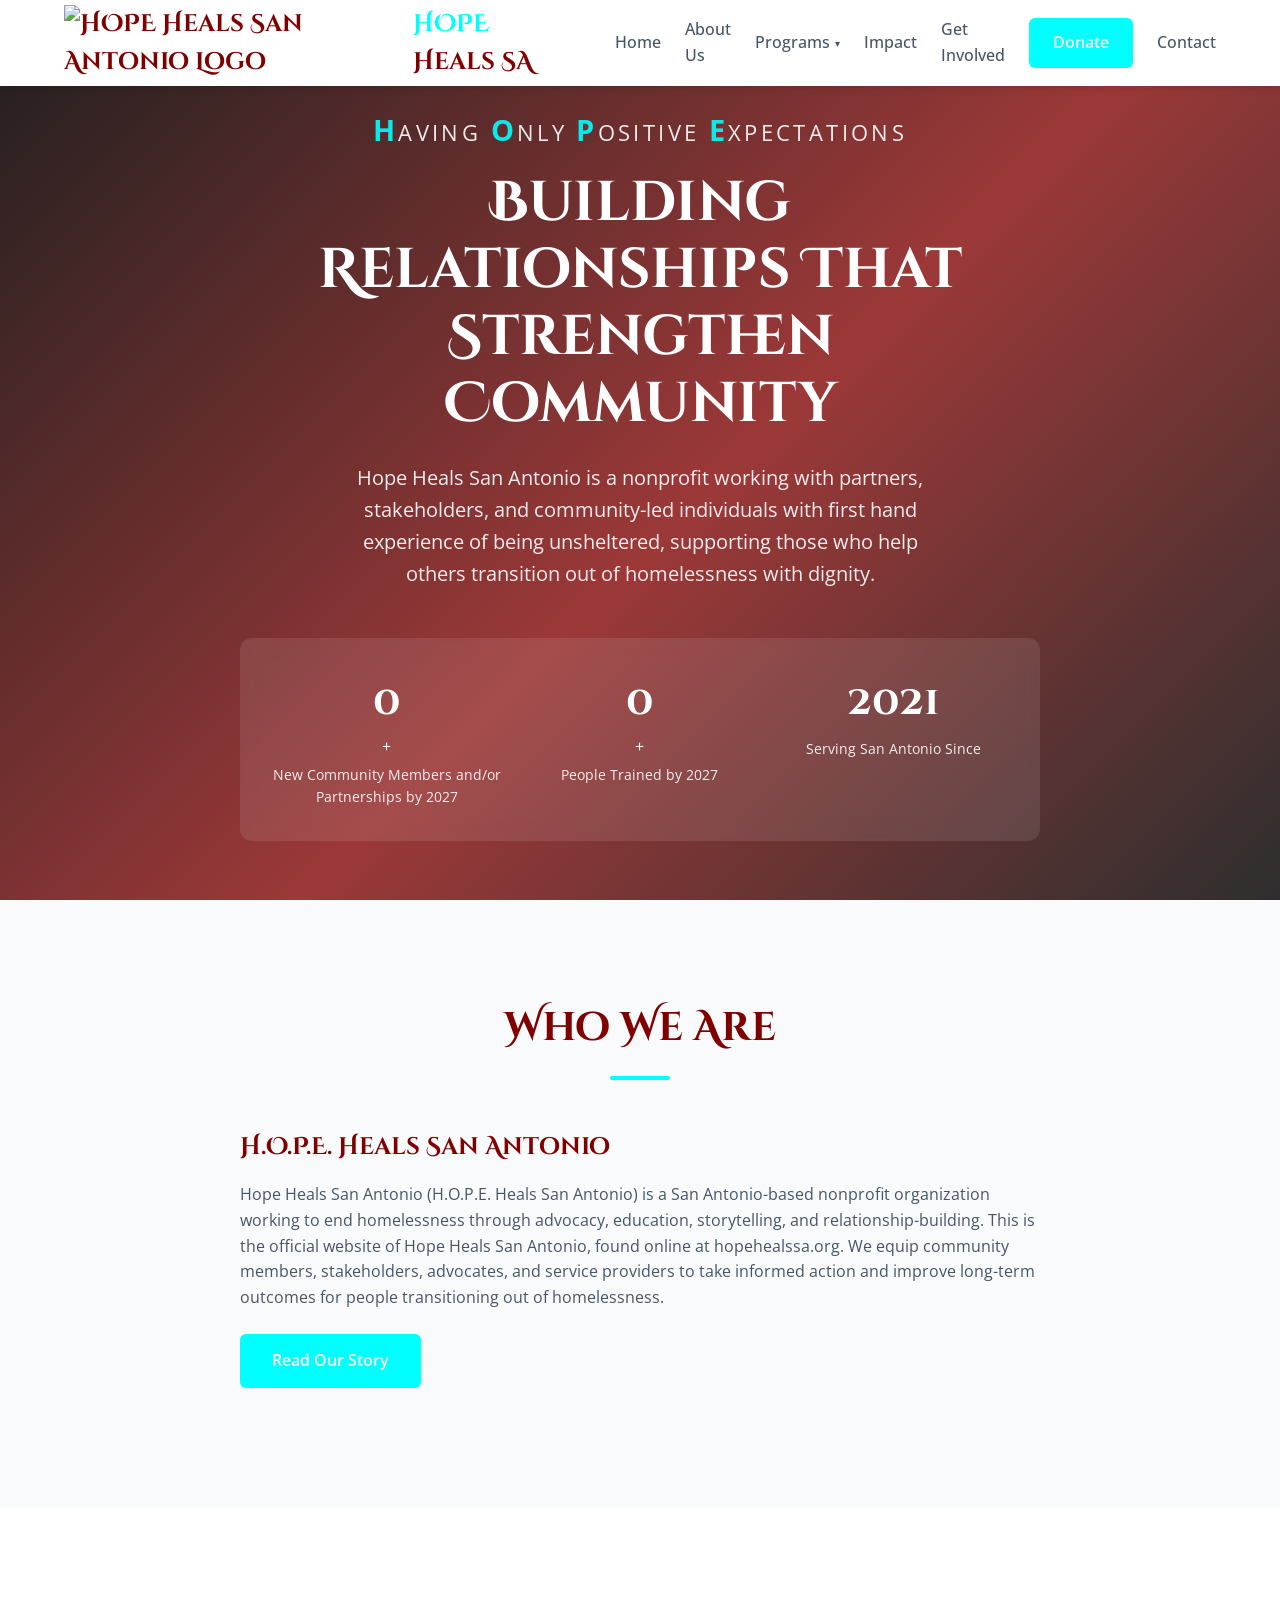
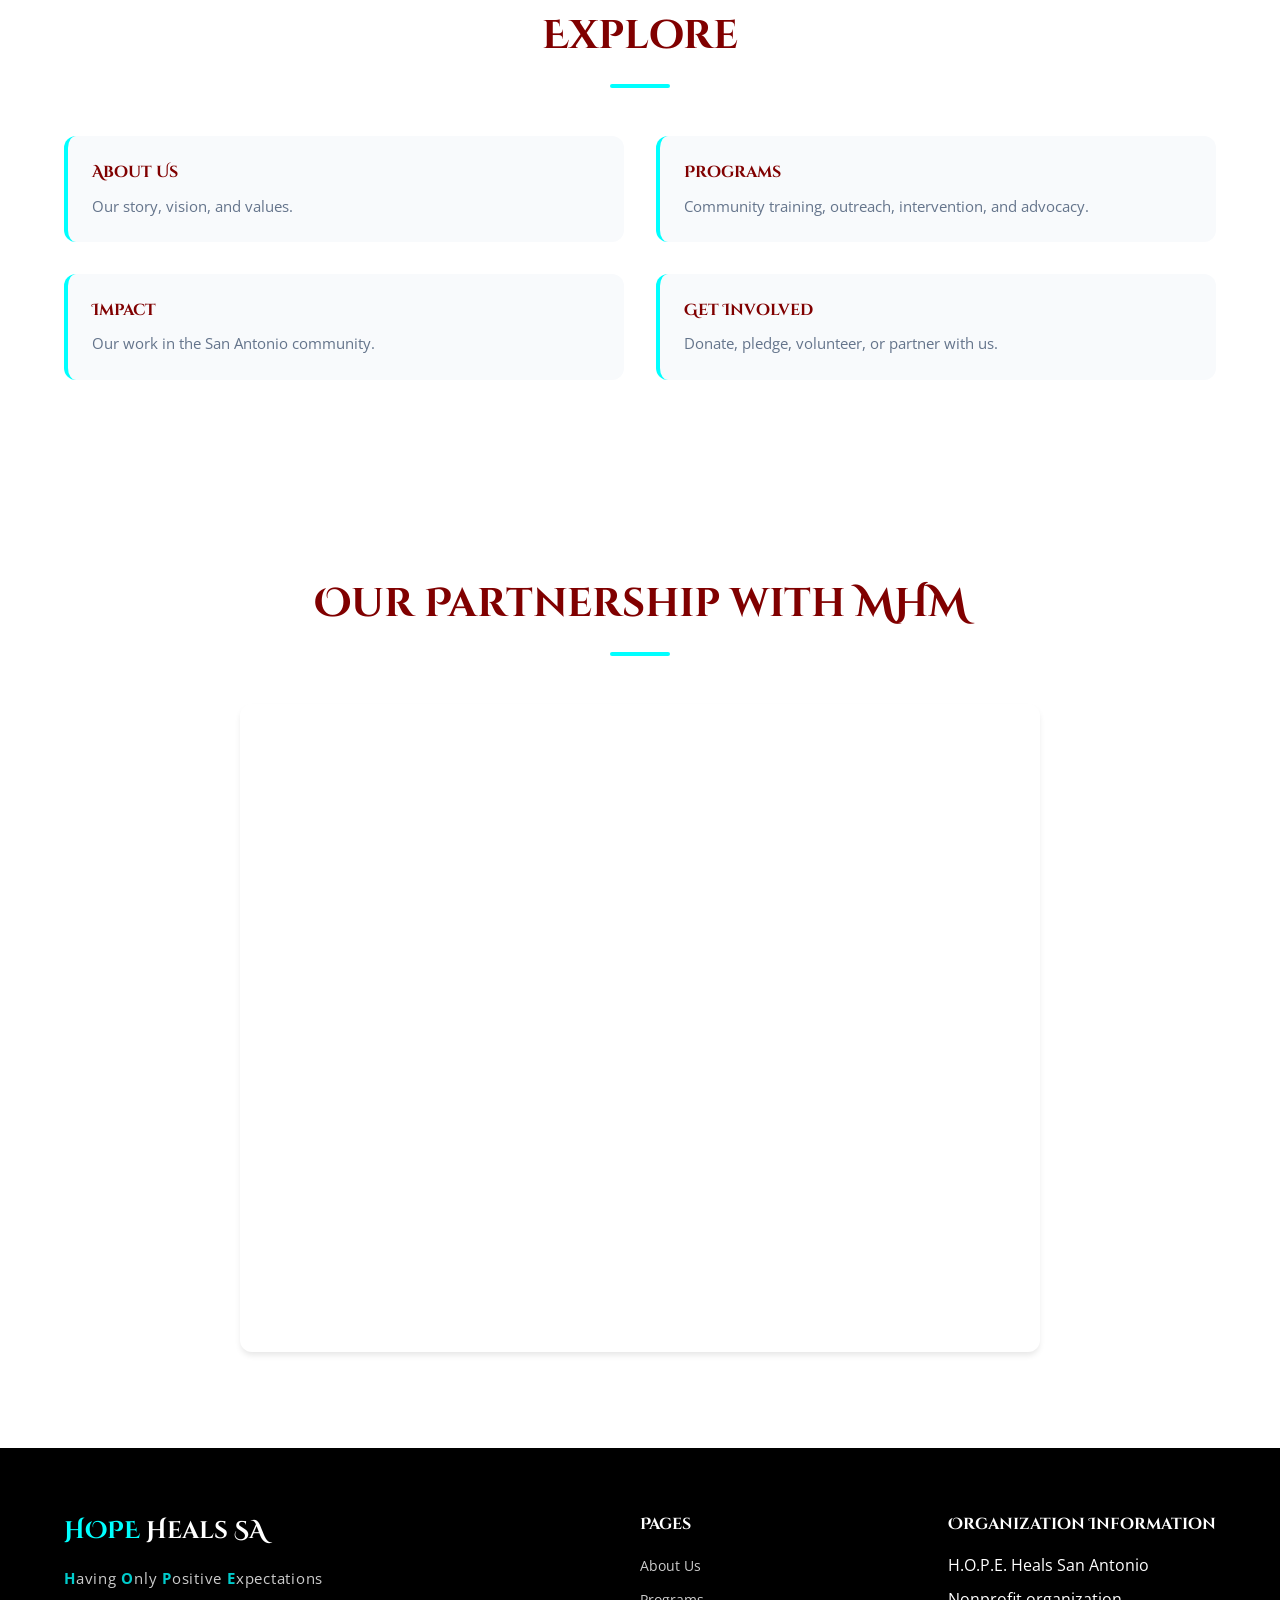
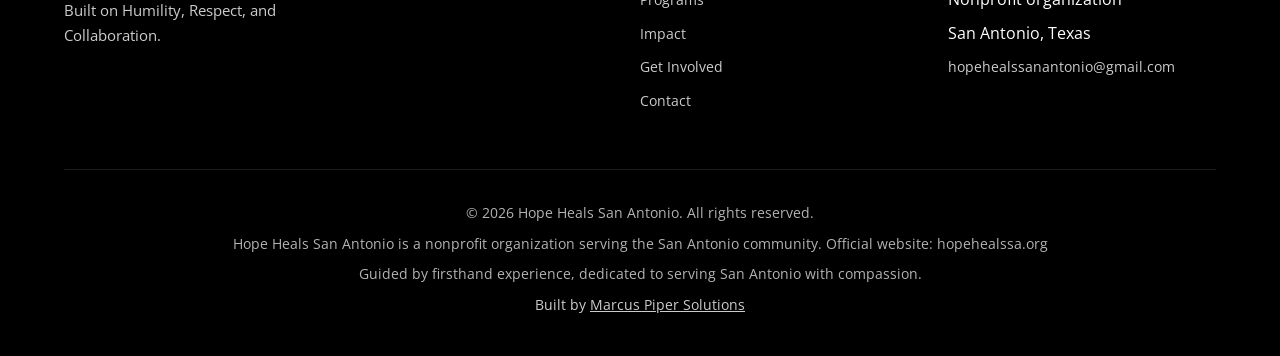
==== commit 821dfb4a: "Remove coalition wording per Aug 22 decision (founding history kept)" ====
--- a/index.html
+++ b/index.html
@@ -3,18 +3,18 @@
 <head>
     <meta charset="UTF-8">
     <meta name="viewport" content="width=device-width, initial-scale=1.0">
-    <meta name="description" content="Hope Heals San Antonio is a nonprofit organization serving the San Antonio community — a coalition led by individuals with firsthand experience of homelessness, dedicated to capacity building, supportive services, and advocacy.">
-    <meta name="keywords" content="San Antonio Nonprofit Coalition, capacity building, supportive services, advocacy, community training, unsheltered populations, firsthand experience">
+    <meta name="description" content="Hope Heals San Antonio is a nonprofit organization serving the San Antonio community, led by individuals with firsthand experience of homelessness, dedicated to capacity building, supportive services, and advocacy.">
+    <meta name="keywords" content="San Antonio nonprofit, capacity building, supportive services, advocacy, community training, unsheltered populations, firsthand experience">
     <meta name="author" content="Hope Heals San Antonio">
     <meta property="og:title" content="Hope Heals San Antonio | Having Only Positive Expectations">
-    <meta property="og:description" content="Hope Heals San Antonio is a nonprofit organization serving the San Antonio community. A coalition led by individuals with firsthand experience of homelessness—capacity building, supportive services, and advocacy.">
+    <meta property="og:description" content="Hope Heals San Antonio is a nonprofit organization serving the San Antonio community. Led by individuals with firsthand experience of homelessness—capacity building, supportive services, and advocacy.">
     <meta property="og:type" content="website">
     <meta property="og:url" content="https://hopehealssa.org/">
     <meta property="og:site_name" content="Hope Heals San Antonio">
     <meta property="og:image" content="https://hopehealssa.org/assets/images/hope-heals-sa-logo.png">
     <meta name="twitter:card" content="summary_large_image">
     <link rel="canonical" href="https://hopehealssa.org/">
-    <title>Hope Heals San Antonio | Capacity Building & Advocacy Coalition</title>
+    <title>Hope Heals San Antonio | Capacity Building & Advocacy</title>
     <script type="application/ld+json">
     {
         "@context": "https://schema.org",
@@ -23,7 +23,7 @@
         "alternateName": ["HOPE Heals SA", "H.O.P.E. Heals San Antonio", "HHSA"],
         "url": "https://hopehealssa.org",
         "logo": "https://hopehealssa.org/assets/images/hope-heals-sa-logo.png",
-        "email": "info@hopehealssa.org",
+        "email": "hopehealssanantonio@gmail.com",
         "areaServed": {
             "@type": "City",
             "name": "San Antonio",
@@ -47,7 +47,7 @@
 <body>
     <header class="header" id="header">
         <nav class="nav container">
-            <a href="#home" class="nav-logo">
+            <a href="index.html" class="nav-logo">
                 <img src="assets/images/hope-heals-sa-logo.png" alt="HOPE Heals San Antonio Logo" class="logo-img">
                 <span class="logo-text"><span class="logo-hope">HOPE</span> Heals SA</span>
             </a>
@@ -57,22 +57,22 @@
                 <span></span>
             </button>
             <ul class="nav-menu" id="nav-menu">
-                <li><a href="#home" class="nav-link">Home</a></li>
-                <li><a href="#story" class="nav-link">Our Story</a></li>
+                <li><a href="index.html" class="nav-link">Home</a></li>
+                <li><a href="about.html" class="nav-link">About Us</a></li>
                 <li class="nav-item-dropdown">
-                    <a href="#" class="nav-link nav-link-dropdown" aria-haspopup="true" aria-expanded="false">Services <span class="dropdown-arrow" aria-hidden="true">&#9662;</span></a>
+                    <a href="programs.html" class="nav-link nav-link-dropdown" aria-haspopup="true" aria-expanded="false">Programs <span class="dropdown-arrow" aria-hidden="true">&#9662;</span></a>
                     <ul class="dropdown-menu" role="menu">
-                        <li role="none"><a href="#" class="dropdown-link" role="menuitem">Core &amp; MHPSS Training</a></li>
-                        <li role="none"><a href="#" class="dropdown-link" role="menuitem">MHPSS Advocates</a></li>
-                        <li role="none"><a href="#" class="dropdown-link" role="menuitem">Community Training</a></li>
-                        <li role="none"><a href="#" class="dropdown-link" role="menuitem">Get Help</a></li>
-                        <li role="none"><a href="#" class="dropdown-link" role="menuitem">Resources</a></li>
+                        <li role="none"><a href="programs.html#training" class="dropdown-link" role="menuitem">Community Training</a></li>
+                        <li role="none"><a href="programs.html#outreach" class="dropdown-link" role="menuitem">Immediate Outreach</a></li>
+                        <li role="none"><a href="programs.html#intervention" class="dropdown-link" role="menuitem">Intervention</a></li>
+                        <li role="none"><a href="programs.html#advocacy" class="dropdown-link" role="menuitem">Systems Advocacy</a></li>
+                        <li role="none"><a href="programs.html#narrative" class="dropdown-link" role="menuitem">Building a Narrative of Change</a></li>
                     </ul>
                 </li>
-                <li><a href="#impact" class="nav-link">Impact</a></li>
-                <li><a href="#involved" class="nav-link">Get Involved</a></li>
-                <li><a href="#involved" class="nav-btn donate-btn">Donate</a></li>
-                <li><a href="#contact" class="nav-link">Contact</a></li>
+                <li><a href="impact.html" class="nav-link">Impact</a></li>
+                <li><a href="get-involved.html" class="nav-link">Get Involved</a></li>
+                <li><a href="get-involved.html#pledge" class="nav-btn donate-btn">Donate</a></li>
+                <li><a href="contact.html" class="nav-link">Contact</a></li>
             </ul>
         </nav>
     </header>
@@ -101,281 +101,31 @@
             </div>
         </section>
 
-        <section class="section story" id="story">
+        <section class="section story" id="who-we-are">
             <div class="container">
                 <div class="section-header">
-                    <h2 class="section-title">Our Story</h2>
+                    <h2 class="section-title">Who We Are</h2>
                     <div class="section-divider"></div>
                 </div>
-                <div class="story-hero">
-                    <img src="assets/images/hope-heals-sa-logo.png" alt="Hope Heals San Antonio sign with hands forming a heart - our symbol of community and compassion" class="story-main-image">
-                </div>
-                <div class="story-content">
-                    <div class="story-text">
-                        <h3 class="story-org-name">H.O.P.E. Heals San Antonio</h3>
-                        <p class="story-org-sub">(also referred to as H.O.P.E. Heals S.A.)</p>
-                        <p>Hope Heals San Antonio (H.O.P.E. Heals San Antonio) is a San Antonio-based nonprofit organization working to end homelessness through advocacy, education, storytelling, and relationship-building. This is the official website of Hope Heals San Antonio, found online at hopehealssa.org. We equip community members, stakeholders, advocates, and service providers to take informed action and improve long-term outcomes for people transitioning out of homelessness.</p>
-                        <h3>Vision</h3>
-                        <p>We envision a compassionate and connected community where every person has access to the resources, relationships, and support necessary to achieve permanent, sustainable housing. We believe housing is a human right—and that dignity, stability, and opportunity should be available to all, regardless of their circumstances.</p>
-                    </div>
-                    <div class="story-values">
-                        <div class="value-card">
-                            <div class="value-icon">
-                                <svg viewBox="0 0 24 24" fill="none" stroke="currentColor" stroke-width="2">
-                                    <path d="M12 2L2 7l10 5 10-5-10-5zM2 17l10 5 10-5M2 12l10 5 10-5"/>
-                                </svg>
-                            </div>
-                            <h4>Humility</h4>
-                            <p>Approaching our work with openness and a willingness to learn from every person we serve.</p>
-                        </div>
-                        <div class="value-card">
-                            <div class="value-icon">
-                                <svg viewBox="0 0 24 24" fill="none" stroke="currentColor" stroke-width="2">
-                                    <path d="M17 21v-2a4 4 0 0 0-4-4H5a4 4 0 0 0-4 4v2"/>
-                                    <circle cx="9" cy="7" r="4"/>
-                                    <path d="M23 21v-2a4 4 0 0 0-3-3.87M16 3.13a4 4 0 0 1 0 7.75"/>
-                                </svg>
-                            </div>
-                            <h4>Respect</h4>
-                            <p>Treating every individual with dignity, regardless of their circumstances.</p>
-                        </div>
-                        <div class="value-card">
-                            <div class="value-icon">
-                                <svg viewBox="0 0 24 24" fill="none" stroke="currentColor" stroke-width="2">
-                                    <path d="M21 15a2 2 0 0 1-2 2H7l-4 4V5a2 2 0 0 1 2-2h14a2 2 0 0 1 2 2z"/>
-                                </svg>
-                            </div>
-                            <h4>Collaboration</h4>
-                            <p>We believe collective impact drives systemic change.</p>
-                        </div>
-                        <div class="value-card">
-                            <div class="value-icon">
-                                <svg viewBox="0 0 24 24" fill="none" stroke="currentColor" stroke-width="2">
-                                    <path d="M12 2C6.48 2 2 6.48 2 12s4.48 10 10 10 10-4.48 10-10S17.52 2 12 2zm0 18c-4.41 0-8-3.59-8-8s3.59-8 8-8 8 3.59 8 8-3.59 8-8 8zm-1-13h2v6h-2zm0 8h2v2h-2z"/>
-                                </svg>
-                            </div>
-                            <h4>Dignity &amp; Lived Experience</h4>
-                            <p>We center the voices of those directly impacted by homelessness.</p>
-                        </div>
-                        <div class="value-card">
-                            <div class="value-icon">
-                                <svg viewBox="0 0 24 24" fill="none" stroke="currentColor" stroke-width="2">
-                                    <path d="M12 20h9M16.5 3.5a2.121 2.121 0 0 1 3 3L7 19l-4 1 1-4L16.5 3.5z"/>
-                                </svg>
-                            </div>
-                            <h4>Education &amp; Storytelling</h4>
-                            <p>We use truth, data, and lived narratives to inspire action.</p>
-                        </div>
-                        <div class="value-card">
-                            <div class="value-icon">
-                                <svg viewBox="0 0 24 24" fill="none" stroke="currentColor" stroke-width="2">
-                                    <path d="M3 6h18M3 12h18M3 18h18"/>
-                                </svg>
-                            </div>
-                            <h4>Equity &amp; Accountability</h4>
-                            <p>We pursue fair systems and responsible stewardship.</p>
-                        </div>
-                        <div class="value-card">
-                            <div class="value-icon">
-                                <svg viewBox="0 0 24 24" fill="none" stroke="currentColor" stroke-width="2">
-                                    <path d="M20.84 4.61a5.5 5.5 0 0 0-7.78 0L12 5.67l-1.06-1.06a5.5 5.5 0 0 0-7.78 7.78l1.06 1.06L12 21.23l7.78-7.78 1.06-1.06a5.5 5.5 0 0 0 0-7.78z"/>
-                                </svg>
-                            </div>
-                            <h4>Hope &amp; Healing</h4>
-                            <p>We believe transformation is possible for individuals and communities.</p>
-                        </div>
-                    </div>
+                <div class="story-text" style="max-width:800px;margin:0 auto;">
+                    <h3 class="story-org-name">H.O.P.E. Heals San Antonio</h3>
+                    <p>Hope Heals San Antonio (H.O.P.E. Heals San Antonio) is a San Antonio-based nonprofit organization working to end homelessness through advocacy, education, storytelling, and relationship-building. This is the official website of Hope Heals San Antonio, found online at hopehealssa.org. We equip community members, stakeholders, advocates, and service providers to take informed action and improve long-term outcomes for people transitioning out of homelessness.</p>
+                    <p><a href="about.html" class="btn btn-primary">Read Our Story</a></p>
                 </div>
             </div>
         </section>
 
-        <section class="section coalition" id="coalition">
+        <section class="section coalition" id="explore">
             <div class="container">
                 <div class="section-header">
-                    <h2 class="section-title">Our Story (Continued)</h2>
+                    <h2 class="section-title">Explore</h2>
                     <div class="section-divider"></div>
                 </div>
-                <div class="coalition-content">
-                    <div class="coalition-intro">
-                        <h3>Stronger Together</h3>
-                        <p>Hope Heals is built on firsthand experience and genuine community connection.</p>
-                        <p>HHSA began with just three people, we soon called ourselves Hope Heals Coalition. Driven by the idea that our opinions would matter. Meeting on a very consistent basis we began to focus on the areas where we identified as larger gaps in services.</p>
-                        <p>From mobile shower units, to a mobile laundry service, we studied areas that have been considered gaps in the services our city provides. Finally in early 2025 the coalition established itself as a standalone non profit organization and we adopted the name H.O.P.E. Heals San Antonio.</p>
-                        <p>Over the years we have designed a program that teaches the community how to better serve our unsheltered population. Equipping them not just with tools and state certified trainings but also with experience and first hand knowledge on how to properly care for our community.</p>
-                        <p>Using a system built from and advised entirely by people with lived experience, HHSA has devised an updated and informed method of training in real time allowing people to see how they can be better effective in their communities, in their churches and in the workplaces.</p>
-                    </div>
-                    <div class="coalition-pillars">
-                        <div class="pillar">
-                            <span class="pillar-number">01</span>
-                            <h4>Immediate Outreach</h4>
-                            <p>Connecting neighbors to resources for mental and physical well-being. We provide support for Traumatic Brain Injury and mental health through group meetings, creating safe spaces for healing and connection.</p>
-                        </div>
-                        <div class="pillar">
-                            <span class="pillar-number">02</span>
-                            <h4>Intervention</h4>
-                            <p>Non-confrontational street outreach that meets people where they are. We help neighbors navigate complex challenges through compassionate case management and build social networks that support those facing crisis.</p>
-                        </div>
-                        <div class="pillar">
-                            <span class="pillar-number">03</span>
-                            <h4>Systems Advocacy</h4>
-                            <p>Increasing awareness for mental health needs among community stakeholders. We work to remove barriers—including streamlining ID recovery—so neighbors can access the services they deserve.</p>
-                        </div>
-                        <div class="pillar">
-                            <span class="pillar-number">04</span>
-                            <h4>Building a Narrative of Change</h4>
-                            <p>Sharing success stories to inspire hope and demonstrate the power of community support. We champion youth financial literacy to foster resilience and break cycles before they begin.</p>
-                        </div>
-                    </div>
-                </div>
-            </div>
-        </section>
-
-        <section class="section impact" id="impact">
-            <div class="container">
-                <div class="section-header">
-                    <h2 class="section-title">Our Impact</h2>
-                    <div class="section-divider"></div>
-                </div>
-                <p class="impact-intro">Every training session, every partnership, and every advocacy effort moves us closer to a San Antonio where everyone is treated with dignity.</p>
-                <div class="gallery-grid gallery-10">
-                    <div class="gallery-item">
-                        <img src="assets/impact_gallery/Direct_Impact_Reunification_Support.jpg" alt="Direct impact through reunification and transportation support" loading="lazy">
-                        <div class="gallery-caption">Direct Impact: Reunification Support</div>
-                    </div>
-                    <div class="gallery-item">
-                        <img src="assets/impact_gallery/Street_Outreach_Dignity_Services.jpg" alt="Street outreach providing dignity-focused personal care services and haircut support" loading="lazy">
-                        <div class="gallery-caption">Street Outreach: Dignity Services & Haircut Support</div>
-                    </div>
-                    <div class="gallery-item">
-                        <img src="assets/impact_gallery/Community_Outreach_Meal_Coordination.jpg" alt="Community outreach meal coordination and distribution" loading="lazy">
-                        <div class="gallery-caption">Community Outreach: Meal Coordination</div>
-                    </div>
-                    <div class="gallery-item">
-                        <img src="assets/impact_gallery/Strategic_Planning_Volunteer_Mobilization.jpg" alt="Strategic planning and volunteer mobilization session" loading="lazy">
-                        <div class="gallery-caption">Strategic Planning & Volunteer Mobilization</div>
-                    </div>
-                    <div class="gallery-item">
-                        <img src="assets/impact_gallery/Community_Engagement_Lived_Experience.jpg" alt="Community engagement through lived experience connections" loading="lazy">
-                        <div class="gallery-caption">Community Engagement: Firsthand Experience</div>
-                    </div>
-                    <div class="gallery-item">
-                        <img src="assets/impact_gallery/Mobile_Personal_Care_Street_Level_Barber_Services.jpg" alt="Mobile personal care with street-level barber services" loading="lazy">
-                        <div class="gallery-caption">Mobile Personal Care: Barber Services</div>
-                    </div>
-                    <div class="gallery-item">
-                        <img src="assets/impact_gallery/Direct_Outreach_Essential_Needs_Distribution.jpg" alt="Direct outreach distributing essential needs to community members" loading="lazy">
-                        <div class="gallery-caption">Direct Outreach: Essential Needs</div>
-                    </div>
-                    <div class="gallery-item">
-                        <img src="assets/impact_gallery/Night_Outreach_Vigil_Lighting.jpg" alt="Night outreach vigil showing community connection" loading="lazy">
-                        <div class="gallery-caption">Night Outreach: Vigil & Connection</div>
-                    </div>
-                    <div class="gallery-item">
-                        <img src="assets/impact_gallery/Back_Office_Operations_Capacity.jpg" alt="Back office operations building organizational capacity" loading="lazy">
-                        <div class="gallery-caption">Back Office: Operations & Capacity</div>
-                    </div>
-                    <div class="gallery-item">
-                        <img src="assets/impact_gallery/Collaborative_Leadership_Meeting.jpg" alt="Collaborative leadership meeting with coalition partners" loading="lazy">
-                        <div class="gallery-caption">Collaborative Leadership Meeting</div>
-                    </div>
-                </div>
-            </div>
-        </section>
-
-        <section class="section involved" id="involved">
-            <div class="container">
-                <div class="section-header">
-                    <h2 class="section-title">Get Involved</h2>
-                    <div class="section-divider"></div>
-                </div>
-                <div class="involved-grid">
-                    <div class="involved-card donors">
-                        <div class="card-icon">
-                            <svg viewBox="0 0 24 24" fill="none" stroke="currentColor" stroke-width="2">
-                                <path d="M20.84 4.61a5.5 5.5 0 0 0-7.78 0L12 5.67l-1.06-1.06a5.5 5.5 0 0 0-7.78 7.78l1.06 1.06L12 21.23l7.78-7.78 1.06-1.06a5.5 5.5 0 0 0 0-7.78z"/>
-                            </svg>
-                        </div>
-                        <h3>Donors</h3>
-                        <p>Your financial support enables us to expand our capacity building programs and reach more community members.</p>
-                        <a href="#pledge" class="btn btn-outline">Make a Pledge</a>
-                    </div>
-                    <div class="involved-card volunteers">
-                        <div class="card-icon">
-                            <svg viewBox="0 0 24 24" fill="none" stroke="currentColor" stroke-width="2">
-                                <path d="M17 21v-2a4 4 0 0 0-4-4H5a4 4 0 0 0-4 4v2"/>
-                                <circle cx="9" cy="7" r="4"/>
-                                <path d="M23 21v-2a4 4 0 0 0-3-3.87"/>
-                                <path d="M16 3.13a4 4 0 0 1 0 7.75"/>
-                            </svg>
-                        </div>
-                        <h3>Volunteers</h3>
-                        <p>Join our trained volunteer network and make a direct impact through outreach and supportive services.</p>
-                        <a href="#contact" class="btn btn-outline">Join Us</a>
-                    </div>
-                    <div class="involved-card partners">
-                        <div class="card-icon">
-                            <svg viewBox="0 0 24 24" fill="none" stroke="currentColor" stroke-width="2">
-                                <circle cx="12" cy="12" r="10"/>
-                                <path d="M14.31 8l5.74 9.94M9.69 8h11.48M7.38 12l5.74-9.94M9.69 16L3.95 6.06M14.31 16H2.83M16.62 12l-5.74 9.94"/>
-                            </svg>
-                        </div>
-                        <h3>Partners</h3>
-                        <p>Organizations can join our coalition to coordinate efforts and maximize community impact together.</p>
-                        <a href="#contact" class="btn btn-outline">Partner With Us</a>
-                    </div>
-                </div>
-
-                <div class="pledge-section" id="pledge">
-                    <div class="pledge-content">
-                        <div class="pledge-info">
-                            <h3>Make a Pledge</h3>
-                            <p>You can give directly today using Zelle or a card/Apple Pay/Google Pay, or submit a pledge below and we'll follow up with you.</p>
-                            <div class="giving-methods">
-                                <div class="giving-method">
-                                    <span class="giving-method-label">Donate Online (Cards, Apple Pay, Google Pay)</span>
-                                    <a href="https://www.zeffy.com/en-US/donation-form/support-a-hope-heals-san-antonio-advocate" target="_blank" rel="noopener noreferrer" class="btn btn-primary giving-method-btn">Donate Now</a>
-                                    <div class="giving-method-qr">
-                                        <img src="https://api.qrserver.com/v1/create-qr-code/?size=180x180&data=https%3A%2F%2Fwww.zeffy.com%2Fen-US%2Fdonation-form%2Fsupport-a-hope-heals-san-antonio-advocate" alt="QR code to donate online via Zeffy" loading="lazy">
-                                        <p class="giving-method-note">Scan to donate from your phone</p>
-                                    </div>
-                                </div>
-                                <div class="giving-method">
-                                    <span class="giving-method-label">Give via Zelle</span>
-                                    <span class="giving-method-value">hopehealssanantonio@gmail.com</span>
-                                    <p class="giving-method-note">Open your banking app, select Zelle, and send to the email above.</p>
-                                </div>
-                            </div>
-                            <div class="qr-placeholder">
-                                <img src="assets/images/qr-get-involved.png" alt="QR Code - Scan to make a pledge" class="qr-code">
-                                <p>Scan to make a pledge</p>
-                            </div>
-                        </div>
-                        <form class="pledge-form" id="pledge-form">
-                            <div class="form-group">
-                                <label for="pledge-name">Full Name</label>
-                                <input type="text" id="pledge-name" name="name" required>
-                            </div>
-                            <div class="form-group">
-                                <label for="pledge-email">Email Address</label>
-                                <input type="email" id="pledge-email" name="email" required>
-                            </div>
-                            <div class="form-group">
-                                <label for="pledge-amount">Pledge Amount</label>
-                                <div class="amount-options">
-                                    <button type="button" class="amount-btn" data-amount="25">$25</button>
-                                    <button type="button" class="amount-btn" data-amount="50">$50</button>
-                                    <button type="button" class="amount-btn" data-amount="100">$100</button>
-                                    <button type="button" class="amount-btn" data-amount="250">$250</button>
-                                </div>
-                                <input type="number" id="pledge-amount" name="amount" placeholder="Or enter custom amount" min="1">
-                            </div>
-                            <div class="form-group">
-                                <label for="pledge-message">Message (Optional)</label>
-                                <textarea id="pledge-message" name="message" rows="3"></textarea>
-                            </div>
-                            <button type="submit" class="btn btn-primary btn-full">Submit Pledge</button>
-                        </form>
-                    </div>
+                <div class="coalition-pillars">
+                    <div class="pillar"><h4><a href="about.html">About Us</a></h4><p>Our story, vision, and values.</p></div>
+                    <div class="pillar"><h4><a href="programs.html">Programs</a></h4><p>Community training, outreach, intervention, and advocacy.</p></div>
+                    <div class="pillar"><h4><a href="impact.html">Impact</a></h4><p>Our work in the San Antonio community.</p></div>
+                    <div class="pillar"><h4><a href="get-involved.html">Get Involved</a></h4><p>Donate, pledge, volunteer, or partner with us.</p></div>
                 </div>
             </div>
         </section>
@@ -391,124 +141,42 @@
                 </div>
             </div>
         </section>
-
-        <section class="section contact" id="contact">
-            <div class="container">
-                <div class="section-header">
-                    <h2 class="section-title">Contact Us</h2>
-                    <div class="section-divider"></div>
-                </div>
-                <div class="contact-content">
-                    <div class="contact-info">
-                        <h3>Let's Connect</h3>
-                        <p>Have questions about our programs, want to volunteer, or interested in partnering with us? We'd love to hear from you.</p>
-                        <div class="contact-details">
-                            <div class="contact-item">
-                                <svg viewBox="0 0 24 24" fill="none" stroke="currentColor" stroke-width="2">
-                                    <path d="M4 4h16c1.1 0 2 .9 2 2v12c0 1.1-.9 2-2 2H4c-1.1 0-2-.9-2-2V6c0-1.1.9-2 2-2z"/>
-                                    <polyline points="22,6 12,13 2,6"/>
-                                </svg>
-                                <span>info@hopehealssa.org</span>
-                            </div>
-                            <div class="contact-item">
-                                <svg viewBox="0 0 24 24" fill="none" stroke="currentColor" stroke-width="2">
-                                    <path d="M21 10c0 7-9 13-9 13s-9-6-9-13a9 9 0 0 1 18 0z"/>
-                                    <circle cx="12" cy="10" r="3"/>
-                                </svg>
-                                <span>San Antonio, Texas</span>
-                            </div>
-                        </div>
-                        <div class="social-links">
-                            <a href="https://www.instagram.com/hopehealssanantonio?igsh=MWF5aDN1aWUzdHl4Zw==" target="_blank" rel="noopener noreferrer" class="social-link" aria-label="HOPE Heals San Antonio on Instagram">
-                                <svg viewBox="0 0 24 24" fill="none" stroke="currentColor" stroke-width="2">
-                                    <rect x="2" y="2" width="20" height="20" rx="5" ry="5"/>
-                                    <path d="M16 11.37A4 4 0 1 1 12.63 8 4 4 0 0 1 16 11.37z"/>
-                                    <line x1="17.5" y1="6.5" x2="17.51" y2="6.5"/>
-                                </svg>
-                                <span>Instagram</span>
-                            </a>
-                            <a href="https://x.com/HopeHealsSA" target="_blank" rel="noopener noreferrer" class="social-link" aria-label="HOPE Heals San Antonio on X">
-                                <svg viewBox="0 0 24 24" fill="none" stroke="currentColor" stroke-width="2">
-                                    <path d="M4 4l16 16M20 4L4 20"/>
-                                </svg>
-                                <span>X (Twitter)</span>
-                            </a>
-                            <a href="https://nextdoor.com/page/hope-heals-san-antonio-san-antonio-tx?utm_campaign=1784587558057&amp;share_action_id=86ea94b7-e3f4-45a3-b800-561fe0699f3d" target="_blank" rel="noopener noreferrer" class="social-link" aria-label="HOPE Heals San Antonio on Nextdoor">
-                                <svg viewBox="0 0 24 24" fill="none" stroke="currentColor" stroke-width="2">
-                                    <path d="M3 11l9-8 9 8"/>
-                                    <path d="M5 10v10h14V10"/>
-                                </svg>
-                                <span>Nextdoor</span>
-                            </a>
-                        </div>
-                    </div>
-                    <form class="contact-form" id="contact-form">
-                        <p class="contact-direct-note">You can also email us directly at <a href="mailto:hopehealssanantonio@gmail.com">hopehealssanantonio@gmail.com</a></p>
-                        <div class="form-row">
-                            <div class="form-group">
-                                <label for="contact-name">Name</label>
-                                <input type="text" id="contact-name" name="name" required>
-                            </div>
-                            <div class="form-group">
-                                <label for="contact-email">Email</label>
-                                <input type="email" id="contact-email" name="email" required>
-                            </div>
-                        </div>
-                        <div class="form-group">
-                            <label for="contact-subject">Subject</label>
-                            <select id="contact-subject" name="subject" required>
-                                <option value="">Select a topic</option>
-                                <option value="volunteer">Volunteering</option>
-                                <option value="partner">Partnership Inquiry</option>
-                                <option value="training">Training Programs</option>
-                                <option value="general">General Inquiry</option>
-                            </select>
-                        </div>
-                        <div class="form-group">
-                            <label for="contact-message">Message</label>
-                            <textarea id="contact-message" name="message" rows="5" required></textarea>
-                        </div>
-                        <button type="submit" class="btn btn-primary">Send Message</button>
-                        <p class="contact-form-status" id="contact-form-status" role="status" aria-live="polite" hidden></p>
-                    </form>
-                </div>
-            </div>
-        </section>
     </main>
 
     <footer class="footer">
         <div class="container">
             <div class="footer-content">
                 <div class="footer-brand">
-                    <a href="#home" class="footer-logo">
+                    <a href="index.html" class="footer-logo">
                         <span class="logo-hope">HOPE</span> Heals SA
                     </a>
                     <p class="hope-definition"><strong>H</strong>aving <strong>O</strong>nly <strong>P</strong>ositive <strong>E</strong>xpectations</p>
-                    <p>A coalition built on Humility, Respect, and Collaboration.</p>
+                    <p>Built on Humility, Respect, and Collaboration.</p>
                 </div>
                 <div class="footer-links">
-                    <h4>Quick Links</h4>
+                    <h4>Pages</h4>
                     <ul>
-                        <li><a href="#story">Our Story</a></li>
-                        <li><a href="#coalition">Our Story (Continued)</a></li>
-                        <li><a href="#impact">Impact</a></li>
-                        <li><a href="#involved">Get Involved</a></li>
+                        <li><a href="about.html">About Us</a></li>
+                        <li><a href="programs.html">Programs</a></li>
+                        <li><a href="impact.html">Impact</a></li>
+                        <li><a href="get-involved.html">Get Involved</a></li>
+                        <li><a href="contact.html">Contact</a></li>
                     </ul>
                 </div>
-                <div class="footer-links">
-                    <h4>Our Focus</h4>
+                <div class="footer-links" id="organization-information">
+                    <h4>Organization Information</h4>
                     <ul>
-                        <li>Capacity Building</li>
-                        <li>Supportive Services</li>
-                        <li>Advocacy</li>
-                        <li>Community Training</li>
+                        <li>H.O.P.E. Heals San Antonio</li>
+                        <li>Nonprofit organization</li>
+                        <li>San Antonio, Texas</li>
+                        <li><a href="mailto:hopehealssanantonio@gmail.com">hopehealssanantonio@gmail.com</a></li>
                     </ul>
                 </div>
             </div>
             <div class="footer-bottom">
                 <p>&copy; 2026 Hope Heals San Antonio. All rights reserved.</p>
                 <p>Hope Heals San Antonio is a nonprofit organization serving the San Antonio community. Official website: hopehealssa.org</p>
-                <p>A coalition guided by firsthand experience, dedicated to serving San Antonio with compassion.</p>
+                <p>Guided by firsthand experience, dedicated to serving San Antonio with compassion.</p>
                 <p style="margin-top: 0.5rem; font-size: 0.875rem; opacity: 0.8;">Built by <a href="https://marcus-piper-solutions-site.vercel.app/" target="_blank" rel="noopener noreferrer" style="color: inherit; text-decoration: underline;">Marcus Piper Solutions</a></p>
             </div>
         </div>
--- a/style.css
+++ b/style.css
@@ -0,0 +1,1323 @@
+:root {
+    /* ===== OFFICIAL HOPE HEALS SA BRAND COLORS ===== */
+    --color-navy: #800000;          /* Brand Maroon — replaces navy for headings & structural */
+    --color-navy-dark: #000000;     /* Brand Black — darkest backgrounds (footer, etc.) */
+    --color-navy-light: #a00000;    /* Lighter maroon for hover states */
+    --color-slate: #64748b;
+    --color-slate-light: #94a3b8;
+    --color-slate-dark: #475569;
+    --color-white: #ffffff;
+    --color-off-white: #f8fafc;
+    --color-gray-100: #f1f5f9;
+    --color-gray-200: #e2e8f0;
+    --color-accent: #00FFFF;        /* Brand Primary Cyan/Aqua */
+    --color-accent-dark: #5ecfea;   /* Brand Reference Cyan — darker tint for hover */
+    --color-accent-muted: rgba(0, 255, 255, 0.15); /* Transparent cyan for backgrounds */
+    --font-heading: 'Cinzel Decorative', 'Cinzel', Georgia, serif;
+    --font-body: 'Open Sans', -apple-system, BlinkMacSystemFont, sans-serif;
+    --shadow-sm: 0 1px 2px rgba(0, 0, 0, 0.05);
+    --shadow-md: 0 4px 6px -1px rgba(0, 0, 0, 0.1);
+    --shadow-lg: 0 10px 15px -3px rgba(0, 0, 0, 0.1);
+    --shadow-xl: 0 20px 25px -5px rgba(0, 0, 0, 0.1);
+    --transition: all 0.3s ease;
+}
+
+*, *::before, *::after {
+    box-sizing: border-box;
+    margin: 0;
+    padding: 0;
+}
+
+html {
+    scroll-behavior: smooth;
+}
+
+body {
+    font-family: var(--font-body);
+    font-size: 16px;
+    line-height: 1.6;
+    color: var(--color-slate-dark);
+    background-color: var(--color-white);
+}
+
+.container {
+    width: 100%;
+    max-width: 1200px;
+    margin: 0 auto;
+    padding: 0 1.5rem;
+}
+
+.header {
+    position: fixed;
+    top: 0;
+    left: 0;
+    right: 0;
+    background: var(--color-white);
+    box-shadow: var(--shadow-md);
+    z-index: 1000;
+    transition: var(--transition);
+}
+
+.header.scrolled {
+    background: rgba(255, 255, 255, 0.98);
+}
+
+.nav {
+    display: flex;
+    justify-content: space-between;
+    align-items: center;
+    height: 86px;
+}
+
+.nav-logo {
+    display: flex;
+    align-items: center;
+    gap: 0.5rem;
+    font-family: var(--font-heading);
+    font-size: 1.5rem;
+    font-weight: 700;
+    color: var(--color-navy);
+    text-decoration: none;
+    margin-right: 3rem;
+}
+
+.logo-img {
+    height: 76px;
+    width: auto;
+}
+
+.logo-hope {
+    color: var(--color-accent);
+}
+
+.nav-toggle {
+    display: flex;
+    flex-direction: column;
+    gap: 5px;
+    background: none;
+    border: none;
+    cursor: pointer;
+    padding: 0.5rem;
+}
+
+.nav-toggle span {
+    width: 25px;
+    height: 2px;
+    background: var(--color-navy);
+    transition: var(--transition);
+}
+
+.nav-toggle.active span:nth-child(1) {
+    transform: rotate(45deg) translate(5px, 5px);
+}
+
+.nav-toggle.active span:nth-child(2) {
+    opacity: 0;
+}
+
+.nav-toggle.active span:nth-child(3) {
+    transform: rotate(-45deg) translate(5px, -5px);
+}
+
+.nav-menu {
+    position: fixed;
+    top: 86px;
+    left: 0;
+    right: 0;
+    background: var(--color-white);
+    list-style: none;
+    padding: 1.5rem;
+    box-shadow: var(--shadow-lg);
+    transform: translateY(-100%);
+    opacity: 0;
+    visibility: hidden;
+    transition: var(--transition);
+}
+
+.nav-menu.active {
+    transform: translateY(0);
+    opacity: 1;
+    visibility: visible;
+}
+
+.nav-link {
+    display: block;
+    padding: 0.75rem 0;
+    color: var(--color-slate-dark);
+    text-decoration: none;
+    font-weight: 500;
+    transition: var(--transition);
+}
+
+.nav-link:hover {
+    color: var(--color-navy);
+}
+
+.nav-btn {
+    display: inline-block;
+    margin-top: 0.5rem;
+}
+
+.donate-btn {
+    background: var(--color-accent);
+    color: var(--color-white) !important;
+    padding: 0.75rem 1.5rem;
+    border-radius: 6px;
+    text-decoration: none;
+    font-weight: 600;
+    transition: var(--transition);
+}
+
+.donate-btn:hover {
+    background: var(--color-accent-dark);
+}
+
+.btn {
+    display: inline-block;
+    padding: 0.875rem 2rem;
+    border-radius: 6px;
+    font-weight: 600;
+    text-decoration: none;
+    cursor: pointer;
+    transition: var(--transition);
+    border: none;
+    font-size: 1rem;
+}
+
+.btn-primary {
+    background: var(--color-accent);
+    color: var(--color-white);
+}
+
+.btn-primary:hover {
+    background: var(--color-accent-dark);
+    transform: translateY(-2px);
+}
+
+.btn-secondary {
+    background: transparent;
+    color: var(--color-white);
+    border: 2px solid var(--color-white);
+}
+
+.btn-secondary:hover {
+    background: var(--color-white);
+    color: var(--color-navy); /* maroon text on white hover */
+}
+
+.btn-outline {
+    background: transparent;
+    color: var(--color-navy);
+    border: 2px solid var(--color-navy);
+}
+
+.btn-outline:hover {
+    background: var(--color-navy);
+    color: var(--color-white);
+}
+
+.btn-full {
+    width: 100%;
+}
+
+.hero {
+    position: relative;
+    min-height: 100vh;
+    display: flex;
+    flex-direction: column;
+    justify-content: center;
+    align-items: center;
+    background: url('assets/impact_gallery/HOPE_Heals_Community_Coalition_Vigil.jpg') center center / cover no-repeat;
+    padding: 6rem 0 3rem;
+}
+
+.hero-overlay {
+    position: absolute;
+    inset: 0;
+    background: linear-gradient(135deg, rgba(0, 0, 0, 0.88) 0%, rgba(128, 0, 0, 0.78) 55%, rgba(0, 0, 0, 0.82) 100%);
+}
+
+.hero-content {
+    position: relative;
+    text-align: center;
+    color: var(--color-white);
+    max-width: 800px;
+    padding: 0 1.5rem;
+}
+
+.hero-acronym {
+    font-size: 1.4rem;
+    letter-spacing: 0.15em;
+    text-transform: uppercase;
+    opacity: 0.9;
+    margin-bottom: 1rem;
+}
+
+.hero-acronym strong {
+    color: var(--color-accent);
+    font-size: 1.3em;
+}
+
+.hero-title {
+    font-family: var(--font-heading);
+    font-size: clamp(2rem, 5vw, 3.5rem);
+    font-weight: 700;
+    line-height: 1.2;
+    margin-bottom: 1.5rem;
+}
+
+.hero-subtitle {
+    font-size: clamp(1rem, 2vw, 1.25rem);
+    opacity: 0.9;
+    margin-bottom: 0;
+    max-width: 600px;
+    margin-left: auto;
+    margin-right: auto;
+}
+
+.hero-buttons {
+    display: flex;
+    flex-direction: column;
+    gap: 1rem;
+    align-items: center;
+}
+
+.impact-counter {
+    display: grid;
+    grid-template-columns: 1fr;
+    gap: 1.5rem;
+    background: rgba(255, 255, 255, 0.1);
+    backdrop-filter: blur(10px);
+    padding: 2rem;
+    border-radius: 12px;
+    margin-top: 3rem;
+    width: 100%;
+    max-width: 800px;
+}
+
+.counter-item {
+    text-align: center;
+    color: var(--color-white);
+}
+
+.counter-number {
+    font-family: var(--font-heading);
+    font-size: 2.5rem;
+    font-weight: 700;
+    display: block;
+}
+
+.counter-label {
+    font-size: 0.875rem;
+    opacity: 0.9;
+    display: block;
+    margin-top: 0.25rem;
+}
+
+.section {
+    padding: 5rem 0;
+}
+
+.section-header {
+    text-align: center;
+    margin-bottom: 3rem;
+}
+
+.section-title {
+    font-family: var(--font-heading);
+    font-size: clamp(1.75rem, 4vw, 2.5rem);
+    color: var(--color-navy);
+    margin-bottom: 1rem;
+}
+
+.section-divider {
+    width: 60px;
+    height: 4px;
+    background: var(--color-accent);
+    margin: 0 auto;
+    border-radius: 2px;
+}
+
+.story {
+    background: var(--color-off-white);
+}
+
+.story-hero {
+    text-align: center;
+    margin-bottom: 3rem;
+}
+
+.story-main-image {
+    max-width: 280px;
+    height: auto;
+    margin: 0 auto;
+    display: block;
+    border-radius: 12px;
+    background: transparent;
+    mix-blend-mode: multiply;
+    filter: drop-shadow(0 4px 12px rgba(0,0,0,0.10));
+}
+
+.story-content {
+    display: grid;
+    gap: 3rem;
+}
+
+.story-text h3 {
+    font-family: var(--font-heading);
+    color: var(--color-navy);
+    font-size: 1.5rem;
+    margin-bottom: 1rem;
+}
+
+.story-text p {
+    margin-bottom: 1.5rem;
+    color: var(--color-slate-dark);
+}
+
+.story-org-name {
+    font-family: var(--font-heading);
+    color: var(--color-navy);
+    font-size: 1.5rem;
+    margin-bottom: 0.35rem;
+}
+
+.story-org-sub {
+    font-size: 0.9rem !important;
+    color: var(--color-slate) !important;
+    font-style: italic;
+    margin-bottom: 1rem !important;
+    opacity: 0.85;
+}
+
+.founder-section {
+    margin-top: 2rem;
+    padding: 1.5rem;
+    background: var(--color-white);
+    border-radius: 12px;
+    border-left: 4px solid var(--color-accent);
+}
+
+.founder-section h3 {
+    font-family: var(--font-heading);
+    color: var(--color-navy);
+    font-size: 1.25rem;
+    margin-bottom: 0.75rem;
+}
+
+.founder-section p {
+    margin-bottom: 0;
+    color: var(--color-slate-dark);
+}
+
+.story-values {
+    display: grid;
+    gap: 1.5rem;
+}
+
+.value-card {
+    background: var(--color-white);
+    padding: 1.5rem;
+    border-radius: 12px;
+    box-shadow: var(--shadow-md);
+    transition: var(--transition);
+}
+
+.value-card:hover {
+    transform: translateY(-4px);
+    box-shadow: var(--shadow-lg);
+}
+
+.value-icon {
+    width: 48px;
+    height: 48px;
+    background: var(--color-gray-100);
+    border-radius: 10px;
+    display: flex;
+    align-items: center;
+    justify-content: center;
+    margin-bottom: 1rem;
+}
+
+.value-icon svg {
+    width: 24px;
+    height: 24px;
+    color: var(--color-accent);
+}
+
+.value-card h4 {
+    font-family: var(--font-heading);
+    color: var(--color-navy);
+    margin-bottom: 0.5rem;
+}
+
+.value-card p {
+    font-size: 0.9rem;
+    color: var(--color-slate);
+}
+
+.coalition-intro {
+    text-align: center;
+    max-width: 700px;
+    margin: 0 auto 3rem;
+}
+
+.coalition-intro h3 {
+    font-family: var(--font-heading);
+    color: var(--color-navy);
+    font-size: 1.5rem;
+    margin-bottom: 1rem;
+}
+
+.coalition-pillars {
+    display: grid;
+    gap: 2rem;
+}
+
+.pillar {
+    position: relative;
+    padding: 1.5rem;
+    background: var(--color-off-white);
+    border-radius: 12px;
+    border-left: 4px solid var(--color-accent);
+}
+
+.pillar-number {
+    font-family: var(--font-heading);
+    font-size: 2rem;
+    font-weight: 700;
+    color: var(--color-gray-200);
+    position: absolute;
+    top: 1rem;
+    right: 1rem;
+}
+
+.pillar h4 {
+    font-family: var(--font-heading);
+    color: var(--color-navy);
+    margin-bottom: 0.5rem;
+}
+
+.pillar p {
+    color: var(--color-slate);
+    font-size: 0.95rem;
+}
+
+.impact {
+    background: var(--color-off-white);
+}
+
+.impact-intro {
+    text-align: center;
+    max-width: 600px;
+    margin: 0 auto 2rem;
+    color: var(--color-slate);
+}
+
+.gallery-grid {
+    display: grid;
+    grid-template-columns: repeat(2, 1fr);
+    gap: 1rem;
+}
+
+.gallery-grid.gallery-10 {
+    grid-template-columns: repeat(2, 1fr);
+}
+
+.gallery-grid.gallery-8 {
+    grid-template-columns: repeat(2, 1fr);
+}
+
+.gallery-item {
+    position: relative;
+    aspect-ratio: 4/3;
+    border-radius: 12px;
+    overflow: hidden;
+    box-shadow: var(--shadow-md);
+    transition: var(--transition);
+}
+
+.gallery-item:hover {
+    transform: scale(1.02);
+    box-shadow: var(--shadow-lg);
+}
+
+.gallery-item img {
+    width: 100%;
+    height: 100%;
+    object-fit: cover;
+    transition: var(--transition);
+}
+
+.gallery-caption {
+    position: absolute;
+    bottom: 0;
+    left: 0;
+    right: 0;
+    background: linear-gradient(transparent, rgba(0, 0, 0, 0.8));
+    color: var(--color-white);
+    padding: 2rem 1rem 0.75rem;
+    font-size: 0.875rem;
+    font-weight: 500;
+}
+
+.gallery-item-logo {
+    background: var(--color-white);
+    display: flex;
+    align-items: center;
+    justify-content: center;
+    padding: 1rem;
+}
+
+.gallery-item-logo img {
+    object-fit: contain;
+}
+
+.gallery-placeholder {
+    width: 100%;
+    height: 100%;
+    background: linear-gradient(135deg, var(--color-gray-100) 0%, var(--color-gray-200) 100%);
+    display: flex;
+    flex-direction: column;
+    align-items: center;
+    justify-content: center;
+    gap: 0.75rem;
+    transition: var(--transition);
+}
+
+.gallery-placeholder:hover {
+    background: linear-gradient(135deg, var(--color-gray-200) 0%, var(--color-gray-100) 100%);
+}
+
+.gallery-placeholder svg {
+    width: 40px;
+    height: 40px;
+    color: var(--color-slate-light);
+}
+
+.gallery-placeholder span {
+    font-size: 0.875rem;
+    color: var(--color-slate);
+    font-weight: 500;
+}
+
+.involved-grid {
+    display: grid;
+    gap: 1.5rem;
+    margin-bottom: 4rem;
+}
+
+.involved-card {
+    background: var(--color-white);
+    padding: 2rem;
+    border-radius: 12px;
+    box-shadow: var(--shadow-md);
+    text-align: center;
+    transition: var(--transition);
+}
+
+.involved-card:hover {
+    transform: translateY(-4px);
+    box-shadow: var(--shadow-lg);
+}
+
+.card-icon {
+    width: 64px;
+    height: 64px;
+    background: var(--color-gray-100);
+    border-radius: 50%;
+    display: flex;
+    align-items: center;
+    justify-content: center;
+    margin: 0 auto 1.5rem;
+}
+
+.card-icon svg {
+    width: 28px;
+    height: 28px;
+    color: var(--color-accent);
+}
+
+.involved-card h3 {
+    font-family: var(--font-heading);
+    color: var(--color-navy);
+    margin-bottom: 0.75rem;
+}
+
+.involved-card p {
+    color: var(--color-slate);
+    margin-bottom: 1.5rem;
+    font-size: 0.95rem;
+}
+
+.pledge-section {
+    background: var(--color-navy);
+    border-radius: 16px;
+    padding: 2.5rem 1.5rem;
+}
+
+.pledge-content {
+    display: grid;
+    gap: 2.5rem;
+}
+
+.pledge-info {
+    color: var(--color-white);
+}
+
+.pledge-info h3 {
+    font-family: var(--font-heading);
+    font-size: 1.75rem;
+    margin-bottom: 1rem;
+}
+
+.pledge-info p {
+    opacity: 0.9;
+    margin-bottom: 2rem;
+}
+
+.giving-methods {
+    margin-bottom: 2rem;
+}
+
+.giving-method {
+    background: rgba(255, 255, 255, 0.1);
+    border: 1px solid rgba(255, 255, 255, 0.25);
+    border-radius: 8px;
+    padding: 1.25rem;
+}
+
+.giving-method + .giving-method {
+    margin-top: 1rem;
+}
+
+.giving-method-btn {
+    margin-bottom: 1rem;
+}
+
+.giving-method-qr {
+    text-align: center;
+}
+
+.giving-method-qr img {
+    width: 140px;
+    height: 140px;
+    background: var(--color-white);
+    border-radius: 8px;
+    padding: 0.5rem;
+    margin-bottom: 0.5rem;
+}
+
+.giving-method-label {
+    display: block;
+    font-family: var(--font-heading);
+    font-weight: 600;
+    margin-bottom: 0.5rem;
+}
+
+.giving-method-value {
+    display: block;
+    font-size: 1.125rem;
+    font-weight: 600;
+    word-break: break-word;
+    margin-bottom: 0.5rem;
+}
+
+.giving-method-note {
+    font-size: 0.875rem;
+    opacity: 0.8;
+    margin-bottom: 0 !important;
+}
+
+.qr-placeholder {
+    text-align: center;
+}
+
+.qr-code {
+    width: 200px;
+    height: 200px;
+    background: var(--color-white);
+    border-radius: 8px;
+    border: 2px solid #e2e8f0;
+    display: flex;
+    align-items: center;
+    justify-content: center;
+    margin: 0 auto 1rem;
+    padding: 1rem;
+}
+
+.qr-code svg {
+    width: 100%;
+    height: 100%;
+    color: var(--color-navy);
+}
+
+.qr-placeholder p {
+    font-size: 0.875rem;
+    opacity: 0.8;
+}
+
+.pledge-form {
+    background: var(--color-white);
+    padding: 2rem;
+    border-radius: 12px;
+}
+
+.form-group {
+    margin-bottom: 1.25rem;
+}
+
+.form-group label {
+    display: block;
+    font-weight: 600;
+    color: var(--color-navy);
+    margin-bottom: 0.5rem;
+    font-size: 0.9rem;
+}
+
+.form-group input,
+.form-group select,
+.form-group textarea {
+    width: 100%;
+    padding: 0.875rem 1rem;
+    border: 2px solid var(--color-gray-200);
+    border-radius: 8px;
+    font-family: var(--font-body);
+    font-size: 1rem;
+    transition: var(--transition);
+}
+
+.form-group input:focus,
+.form-group select:focus,
+.form-group textarea:focus {
+    outline: none;
+    border-color: var(--color-accent); /* cyan focus ring */
+    box-shadow: 0 0 0 3px rgba(0, 255, 255, 0.18);
+}
+
+.amount-options {
+    display: grid;
+    grid-template-columns: repeat(4, 1fr);
+    gap: 0.5rem;
+    margin-bottom: 0.75rem;
+}
+
+.amount-btn {
+    padding: 0.75rem;
+    border: 2px solid var(--color-gray-200);
+    border-radius: 8px;
+    background: var(--color-white);
+    font-weight: 600;
+    color: var(--color-navy);
+    cursor: pointer;
+    transition: var(--transition);
+}
+
+.amount-btn:hover,
+.amount-btn.active {
+    border-color: var(--color-accent);
+    background: var(--color-accent);
+    color: var(--color-white);
+}
+
+.form-row {
+    display: grid;
+    gap: 1rem;
+}
+
+.contact {
+    background: var(--color-off-white);
+}
+
+.contact-content {
+    display: grid;
+    gap: 3rem;
+}
+
+.contact-info h3 {
+    font-family: var(--font-heading);
+    color: var(--color-navy);
+    font-size: 1.5rem;
+    margin-bottom: 1rem;
+}
+
+.contact-info > p {
+    color: var(--color-slate);
+    margin-bottom: 2rem;
+}
+
+.contact-details {
+    display: flex;
+    flex-direction: column;
+    gap: 1rem;
+}
+
+.contact-item {
+    display: flex;
+    align-items: center;
+    gap: 0.75rem;
+    color: var(--color-slate-dark);
+}
+
+.contact-item svg {
+    width: 20px;
+    height: 20px;
+    color: var(--color-accent);
+    flex-shrink: 0;
+}
+
+.social-links {
+    display: flex;
+    flex-wrap: wrap;
+    gap: 1rem;
+    margin-top: 1.5rem;
+}
+
+.social-link {
+    display: flex;
+    align-items: center;
+    gap: 0.5rem;
+    color: var(--color-slate-dark);
+    text-decoration: none;
+    transition: color 0.2s ease;
+}
+
+.social-link:hover {
+    color: var(--color-accent);
+}
+
+.social-link svg {
+    width: 20px;
+    height: 20px;
+    color: var(--color-accent);
+    flex-shrink: 0;
+}
+
+.video-embed {
+    position: relative;
+    width: 100%;
+    max-width: 800px;
+    margin: 0 auto;
+    padding-bottom: 56.25%;
+    height: 0;
+    overflow: hidden;
+    border-radius: 12px;
+    box-shadow: var(--shadow-md);
+}
+
+.video-embed iframe {
+    position: absolute;
+    top: 0;
+    left: 0;
+    width: 100%;
+    height: 100%;
+    border: 0;
+}
+
+.contact-form {
+    background: var(--color-white);
+    padding: 2rem;
+    border-radius: 12px;
+    box-shadow: var(--shadow-md);
+}
+
+.contact-direct-note {
+    margin: 0 0 1.25rem;
+    padding: 0.75rem 1rem;
+    background: var(--color-bg-light, #f1f5f9);
+    border-left: 3px solid var(--color-accent, #1a365d);
+    border-radius: 6px;
+    font-size: 0.95rem;
+    color: var(--color-slate, #64748b);
+}
+
+.contact-direct-note a {
+    color: var(--color-navy, #1a365d);
+    font-weight: 600;
+    text-decoration: underline;
+}
+
+.contact-form-status {
+    margin: 1rem 0 0;
+    padding: 0.75rem 1rem;
+    border-radius: 6px;
+    font-size: 0.95rem;
+    background: #eef2f7;
+    color: #1a365d;
+}
+
+.contact-form-status.is-error {
+    background: #fdecec;
+    color: #9b1c1c;
+}
+
+.footer {
+    background: var(--color-navy-dark);
+    color: var(--color-white);
+    padding: 4rem 0 2rem;
+}
+
+.footer-content {
+    display: grid;
+    gap: 2.5rem;
+    margin-bottom: 3rem;
+}
+
+.footer-logo {
+    font-family: var(--font-heading);
+    font-size: 1.5rem;
+    font-weight: 700;
+    color: var(--color-white);
+    text-decoration: none;
+    display: inline-block;
+    margin-bottom: 1rem;
+}
+
+.footer-brand p {
+    opacity: 0.8;
+    font-size: 0.95rem;
+    max-width: 300px;
+    margin-bottom: 0.5rem;
+}
+
+.hope-definition {
+    font-size: 0.9rem;
+    letter-spacing: 0.05em;
+}
+
+.hope-definition strong {
+    color: var(--color-accent);
+}
+
+.footer-links h4 {
+    font-family: var(--font-heading);
+    font-size: 1rem;
+    margin-bottom: 1rem;
+}
+
+.footer-links ul {
+    list-style: none;
+}
+
+.footer-links li {
+    margin-bottom: 0.5rem;
+}
+
+.footer-links a {
+    color: rgba(255, 255, 255, 0.8);
+    text-decoration: none;
+    font-size: 0.9rem;
+    transition: var(--transition);
+}
+
+.footer-links a:hover {
+    color: var(--color-white);
+}
+
+.footer-bottom {
+    border-top: 1px solid rgba(255, 255, 255, 0.1);
+    padding-top: 2rem;
+    text-align: center;
+}
+
+.footer-bottom p {
+    font-size: 0.875rem;
+    opacity: 0.7;
+    margin-bottom: 0.5rem;
+}
+
+.toast {
+    position: fixed;
+    bottom: 2rem;
+    left: 50%;
+    transform: translateX(-50%) translateY(100px);
+    background: var(--color-navy);
+    color: var(--color-white);
+    padding: 1rem 2rem;
+    border-radius: 8px;
+    box-shadow: var(--shadow-xl);
+    opacity: 0;
+    visibility: hidden;
+    transition: var(--transition);
+    z-index: 2000;
+}
+
+.toast.show {
+    transform: translateX(-50%) translateY(0);
+    opacity: 1;
+    visibility: visible;
+}
+
+.thank-you-modal {
+    position: fixed;
+    inset: 0;
+    background: rgba(0, 0, 0, 0.7);
+    display: flex;
+    align-items: center;
+    justify-content: center;
+    z-index: 3000;
+    opacity: 0;
+    visibility: hidden;
+    transition: var(--transition);
+    padding: 1rem;
+}
+
+.thank-you-modal.show {
+    opacity: 1;
+    visibility: visible;
+}
+
+.thank-you-content {
+    background: var(--color-white);
+    padding: 2.5rem;
+    border-radius: 16px;
+    text-align: center;
+    max-width: 400px;
+    width: 100%;
+    transform: scale(0.9);
+    transition: var(--transition);
+}
+
+.thank-you-modal.show .thank-you-content {
+    transform: scale(1);
+}
+
+.thank-you-icon {
+    width: 60px;
+    height: 60px;
+    background: linear-gradient(135deg, var(--color-accent), var(--color-navy));
+    border-radius: 50%;
+    display: flex;
+    align-items: center;
+    justify-content: center;
+    margin: 0 auto 1.5rem;
+}
+
+.thank-you-icon svg {
+    width: 30px;
+    height: 30px;
+    stroke: var(--color-white);
+}
+
+.thank-you-content h3 {
+    font-family: var(--font-heading);
+    color: var(--color-navy);
+    font-size: 1.75rem;
+    margin-bottom: 1rem;
+}
+
+.thank-you-content p {
+    color: var(--color-slate-dark);
+    margin-bottom: 1.5rem;
+    line-height: 1.6;
+}
+
+/* ===== SERVICES DROPDOWN ===== */
+.nav-item-dropdown {
+    position: relative;
+}
+
+.nav-link-dropdown {
+    display: flex;
+    align-items: center;
+    gap: 0.3rem;
+    cursor: pointer;
+    user-select: none;
+}
+
+.dropdown-arrow {
+    font-size: 0.65em;
+    transition: transform 0.25s ease;
+    display: inline-block;
+    margin-top: 1px;
+}
+
+.nav-item-dropdown:hover .dropdown-arrow,
+.nav-item-dropdown:focus-within .dropdown-arrow {
+    transform: rotate(180deg);
+}
+
+.dropdown-menu {
+    display: none;
+    position: absolute;
+    top: calc(100% + 0.5rem);
+    left: 0;
+    min-width: 200px;
+    background: var(--color-white);
+    border-radius: 8px;
+    box-shadow: var(--shadow-lg);
+    list-style: none;
+    padding: 0.5rem 0;
+    z-index: 1100;
+    border-top: 3px solid var(--color-accent);
+}
+
+.nav-item-dropdown:hover .dropdown-menu,
+.nav-item-dropdown:focus-within .dropdown-menu {
+    display: block;
+}
+
+.dropdown-link {
+    display: block;
+    padding: 0.6rem 1.25rem;
+    color: var(--color-slate-dark);
+    text-decoration: none;
+    font-size: 0.9rem;
+    font-weight: 500;
+    white-space: nowrap;
+    transition: var(--transition);
+}
+
+.dropdown-link:hover {
+    background: var(--color-gray-100);
+    color: var(--color-navy);
+}
+
+/* Mobile: dropdown items shown inline below Services */
+@media (max-width: 767px) {
+    .nav-item-dropdown .dropdown-menu {
+        position: static;
+        display: block;
+        box-shadow: none;
+        border-radius: 0;
+        border-top: none;
+        border-left: 3px solid var(--color-accent);
+        padding: 0.25rem 0 0.25rem 1rem;
+        margin-top: 0.25rem;
+        background: var(--color-gray-100);
+    }
+
+    .dropdown-link {
+        padding: 0.5rem 0.75rem;
+    }
+
+    .dropdown-arrow {
+        display: none;
+    }
+}
+
+@media (min-width: 640px) {
+    .hero-buttons {
+        flex-direction: row;
+    }
+
+    .impact-counter {
+        grid-template-columns: repeat(3, 1fr);
+    }
+
+    .gallery-grid {
+        grid-template-columns: repeat(3, 1fr);
+    }
+
+    .gallery-grid.gallery-10 {
+        grid-template-columns: repeat(5, 1fr);
+    }
+
+    .gallery-grid.gallery-8 {
+        grid-template-columns: repeat(4, 1fr);
+    }
+
+    .form-row {
+        grid-template-columns: repeat(2, 1fr);
+    }
+}
+
+@media (min-width: 768px) {
+    .nav-toggle {
+        display: none;
+    }
+
+    .nav-menu {
+        position: static;
+        display: flex;
+        align-items: center;
+        gap: 1.5rem;
+        background: transparent;
+        padding: 0;
+        box-shadow: none;
+        transform: none;
+        opacity: 1;
+        visibility: visible;
+    }
+
+    .nav-link {
+        padding: 0.5rem 0;
+    }
+
+    .nav-btn {
+        margin-top: 0;
+    }
+
+    .story-values {
+        grid-template-columns: repeat(2, 1fr);
+    }
+
+    .coalition-pillars {
+        grid-template-columns: repeat(2, 1fr);
+    }
+
+    .involved-grid {
+        grid-template-columns: repeat(3, 1fr);
+    }
+
+    .pledge-content {
+        grid-template-columns: 1fr 1fr;
+        align-items: start;
+    }
+
+    .contact-content {
+        grid-template-columns: 1fr 1.5fr;
+        align-items: start;
+    }
+
+    .footer-content {
+        grid-template-columns: 2fr 1fr 1fr;
+    }
+}
+
+@media (min-width: 1024px) {
+    .section {
+        padding: 6rem 0;
+    }
+
+    .gallery-grid.gallery-10 {
+        grid-template-columns: repeat(5, 1fr);
+    }
+
+    .gallery-grid.gallery-8 {
+        grid-template-columns: repeat(4, 1fr);
+    }
+
+    .story-main-image {
+        max-width: 320px;
+    }
+
+    .story-content {
+        grid-template-columns: 1.2fr 1fr;
+        align-items: start;
+    }
+
+    .story-values {
+        grid-template-columns: repeat(3, 1fr);
+    }
+
+    .pledge-section {
+        padding: 3rem;
+    }
+
+    .pledge-form {
+        padding: 2.5rem;
+    }
+}
+
+/* Multi-page layout: keep sub page content clear of the fixed header */
+body.subpage main {
+    padding-top: 90px;
+}
+.pillar h4 a {
+    color: inherit;
+    text-decoration: none;
+}
+.pillar h4 a:hover {
+    text-decoration: underline;
+}
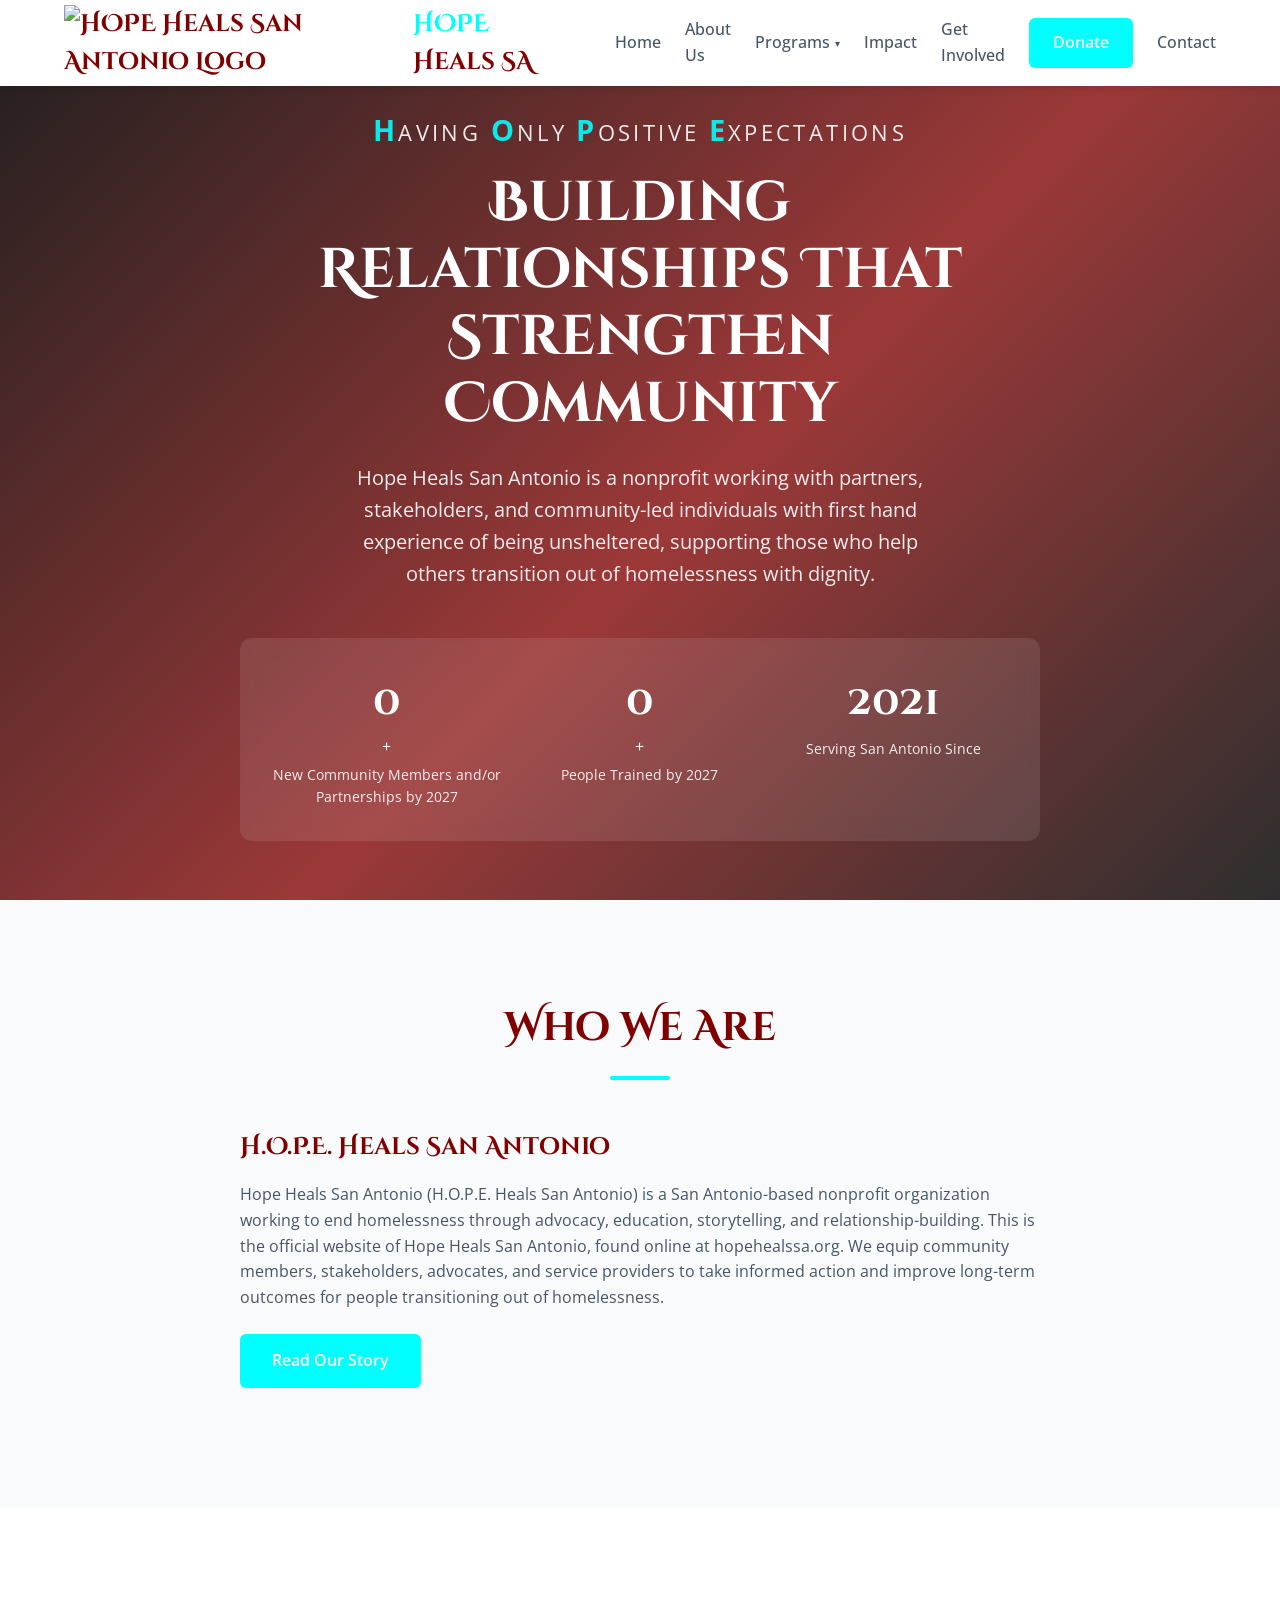
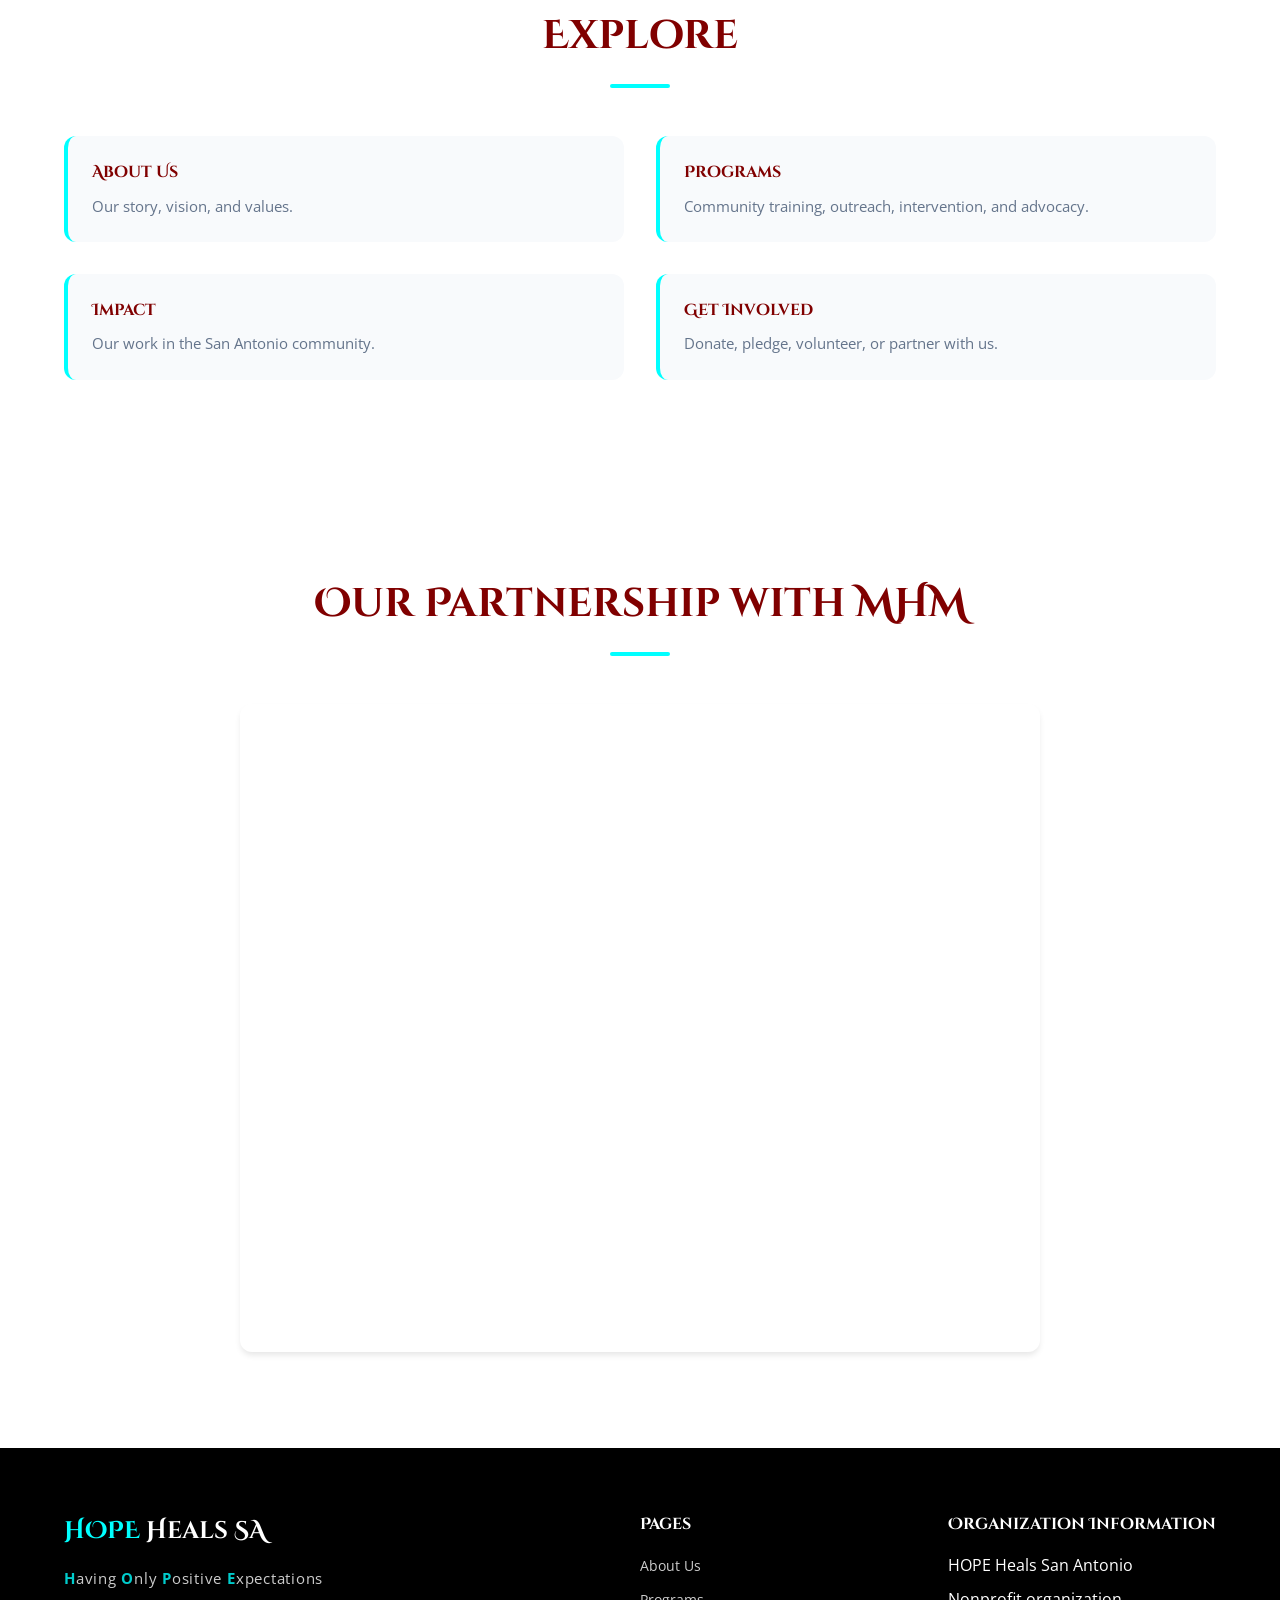
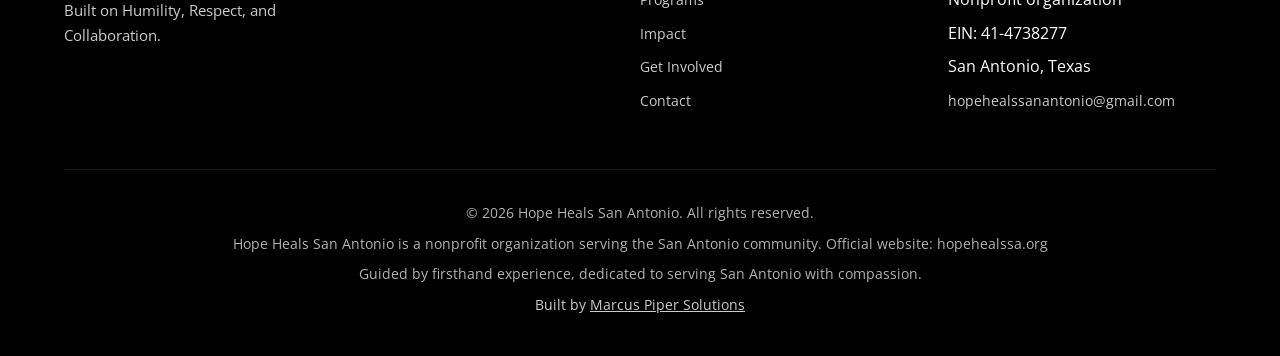
==== commit 347499c6: "Add EIN and registered legal name to footer for Google for Nonprofits" ====
--- a/index.html
+++ b/index.html
@@ -166,8 +166,9 @@
                 <div class="footer-links" id="organization-information">
                     <h4>Organization Information</h4>
                     <ul>
-                        <li>H.O.P.E. Heals San Antonio</li>
+                        <li>HOPE Heals San Antonio</li>
                         <li>Nonprofit organization</li>
+                        <li>EIN: 41-4738277</li>
                         <li>San Antonio, Texas</li>
                         <li><a href="mailto:hopehealssanantonio@gmail.com">hopehealssanantonio@gmail.com</a></li>
                     </ul>
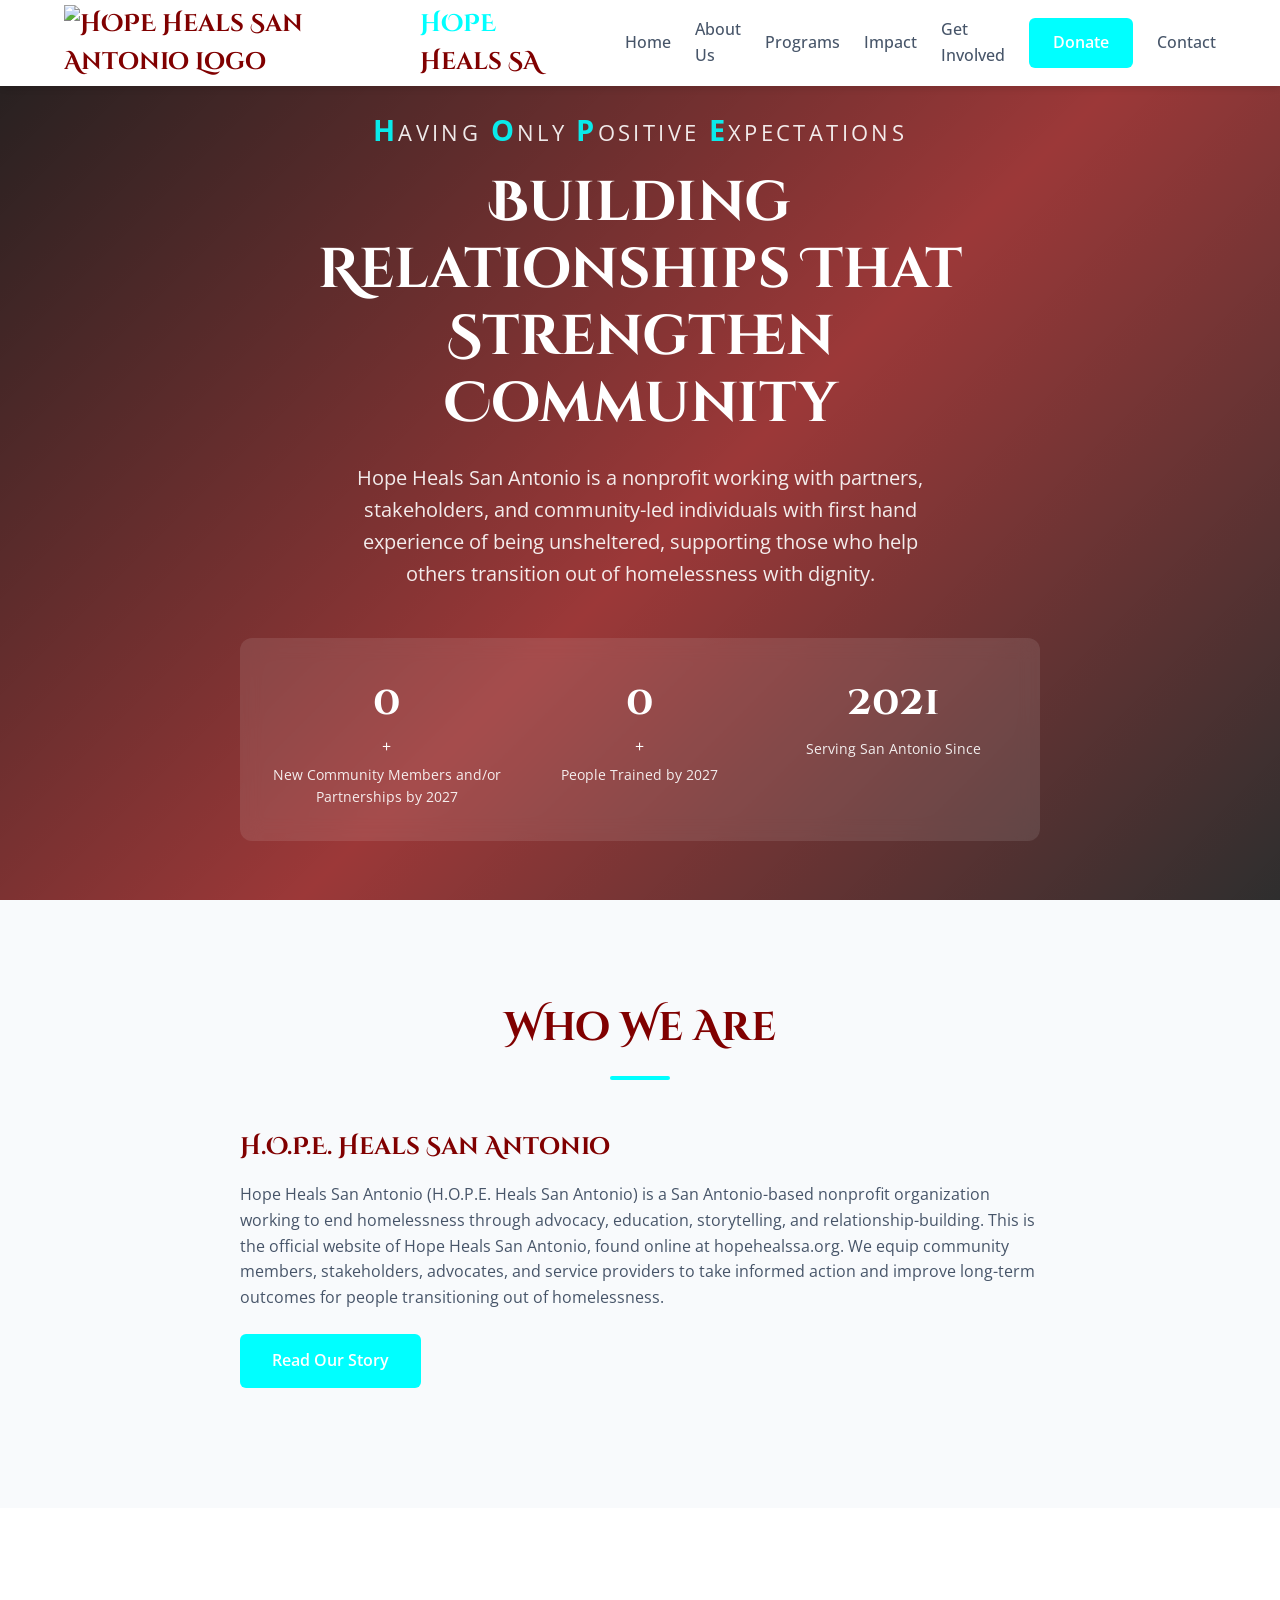
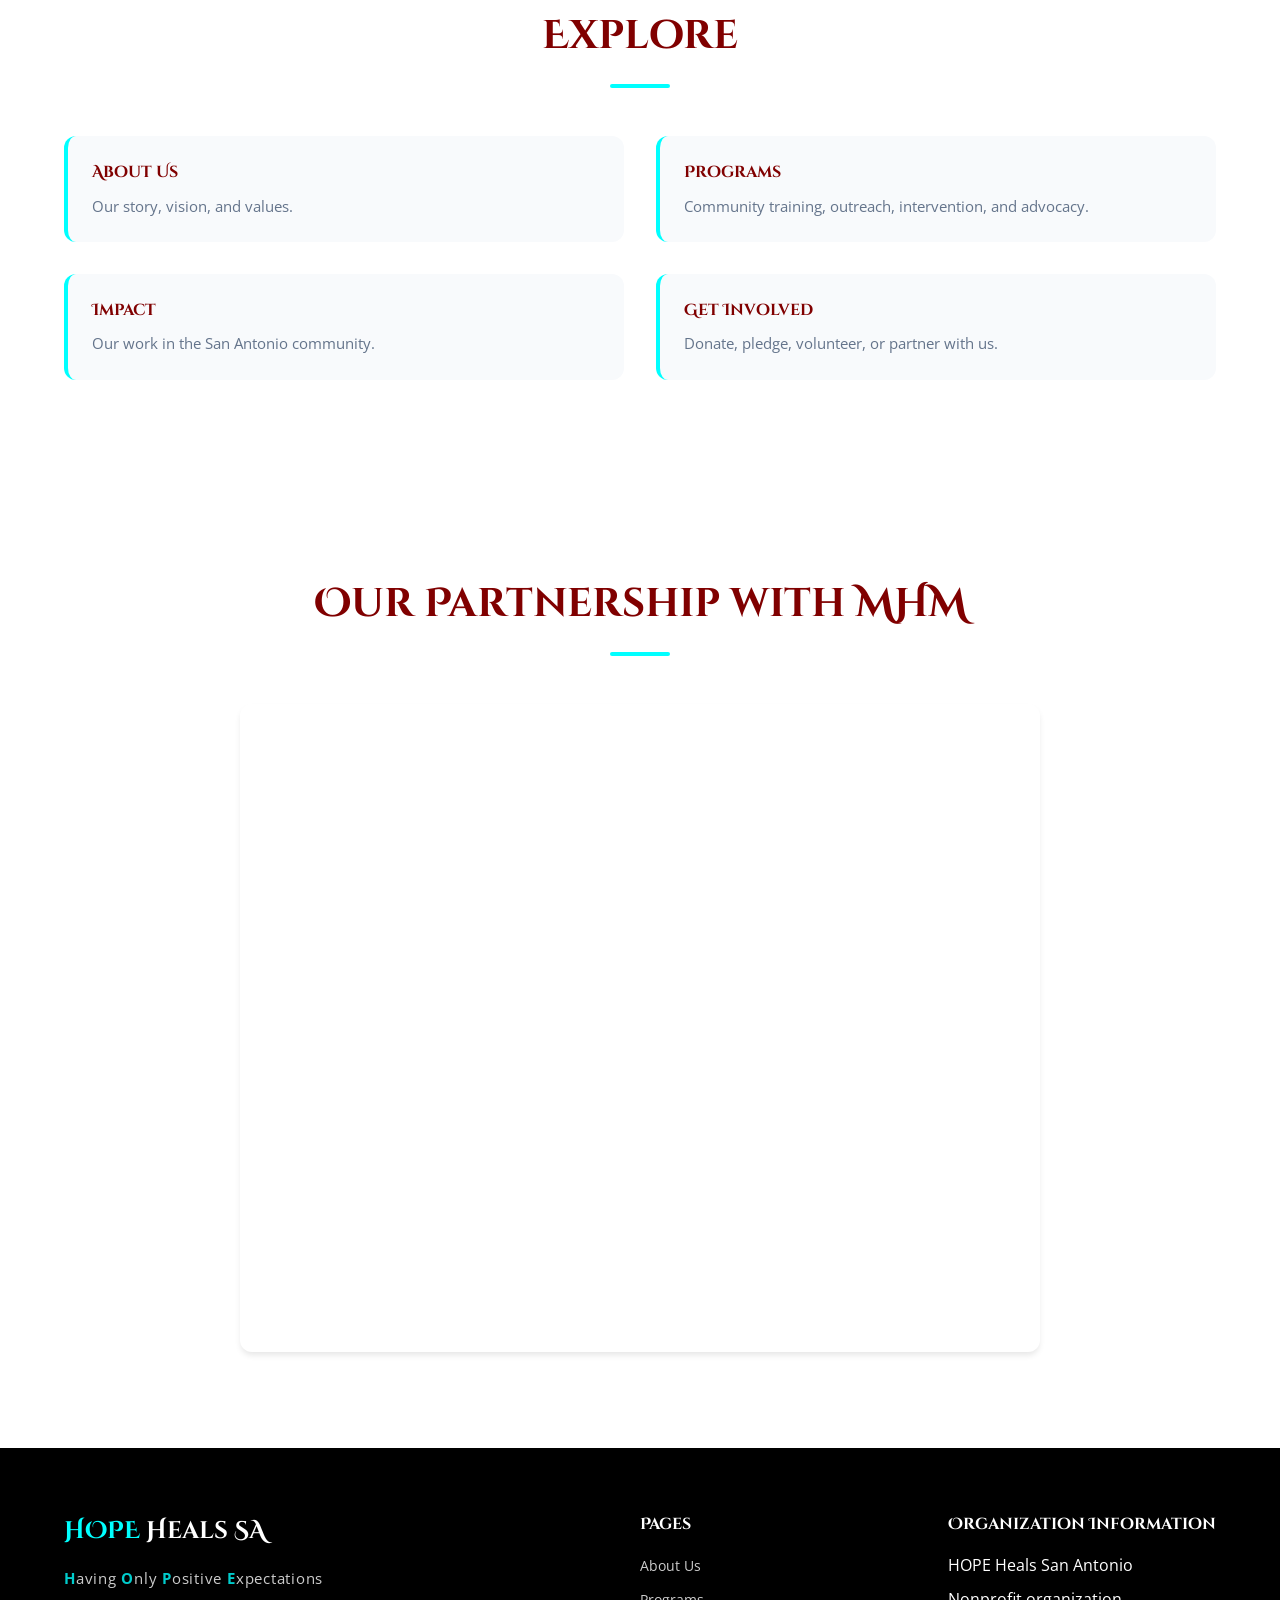
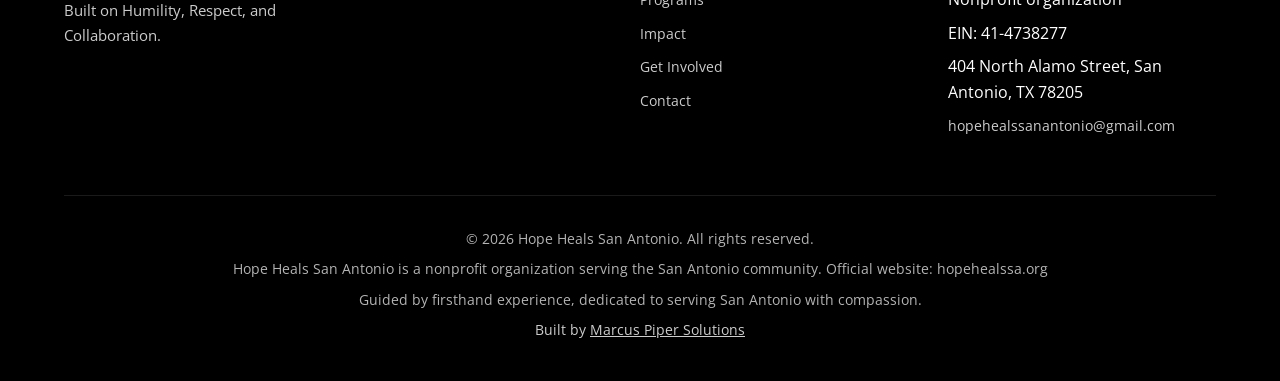
==== commit f84d57b0: "Make Programs a plain link and add confirmed street address" ====
--- a/index.html
+++ b/index.html
@@ -59,16 +59,7 @@
             <ul class="nav-menu" id="nav-menu">
                 <li><a href="index.html" class="nav-link">Home</a></li>
                 <li><a href="about.html" class="nav-link">About Us</a></li>
-                <li class="nav-item-dropdown">
-                    <a href="programs.html" class="nav-link nav-link-dropdown" aria-haspopup="true" aria-expanded="false">Programs <span class="dropdown-arrow" aria-hidden="true">&#9662;</span></a>
-                    <ul class="dropdown-menu" role="menu">
-                        <li role="none"><a href="programs.html#training" class="dropdown-link" role="menuitem">Community Training</a></li>
-                        <li role="none"><a href="programs.html#outreach" class="dropdown-link" role="menuitem">Immediate Outreach</a></li>
-                        <li role="none"><a href="programs.html#intervention" class="dropdown-link" role="menuitem">Intervention</a></li>
-                        <li role="none"><a href="programs.html#advocacy" class="dropdown-link" role="menuitem">Systems Advocacy</a></li>
-                        <li role="none"><a href="programs.html#narrative" class="dropdown-link" role="menuitem">Building a Narrative of Change</a></li>
-                    </ul>
-                </li>
+                <li><a href="programs.html" class="nav-link">Programs</a></li>
                 <li><a href="impact.html" class="nav-link">Impact</a></li>
                 <li><a href="get-involved.html" class="nav-link">Get Involved</a></li>
                 <li><a href="get-involved.html#pledge" class="nav-btn donate-btn">Donate</a></li>
@@ -169,7 +160,7 @@
                         <li>HOPE Heals San Antonio</li>
                         <li>Nonprofit organization</li>
                         <li>EIN: 41-4738277</li>
-                        <li>San Antonio, Texas</li>
+                        <li>404 North Alamo Street, San Antonio, TX 78205</li>
                         <li><a href="mailto:hopehealssanantonio@gmail.com">hopehealssanantonio@gmail.com</a></li>
                     </ul>
                 </div>
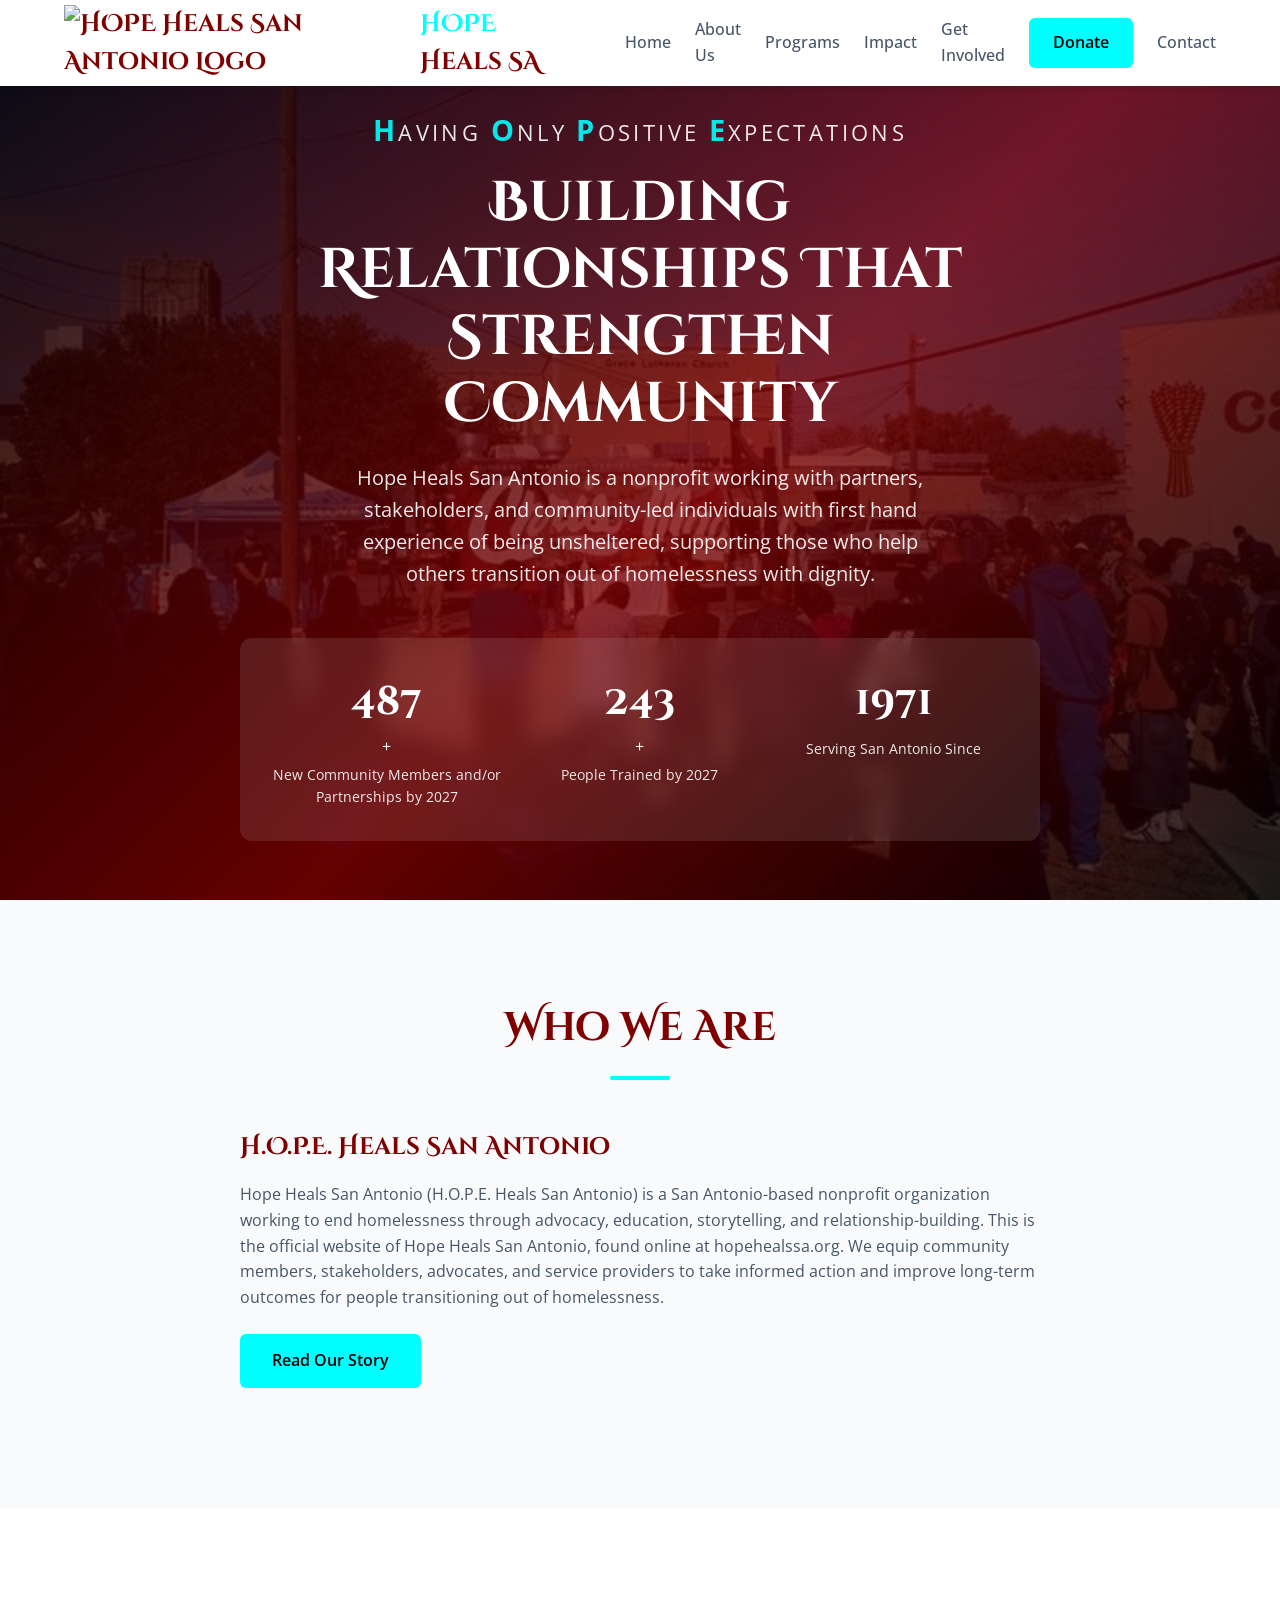
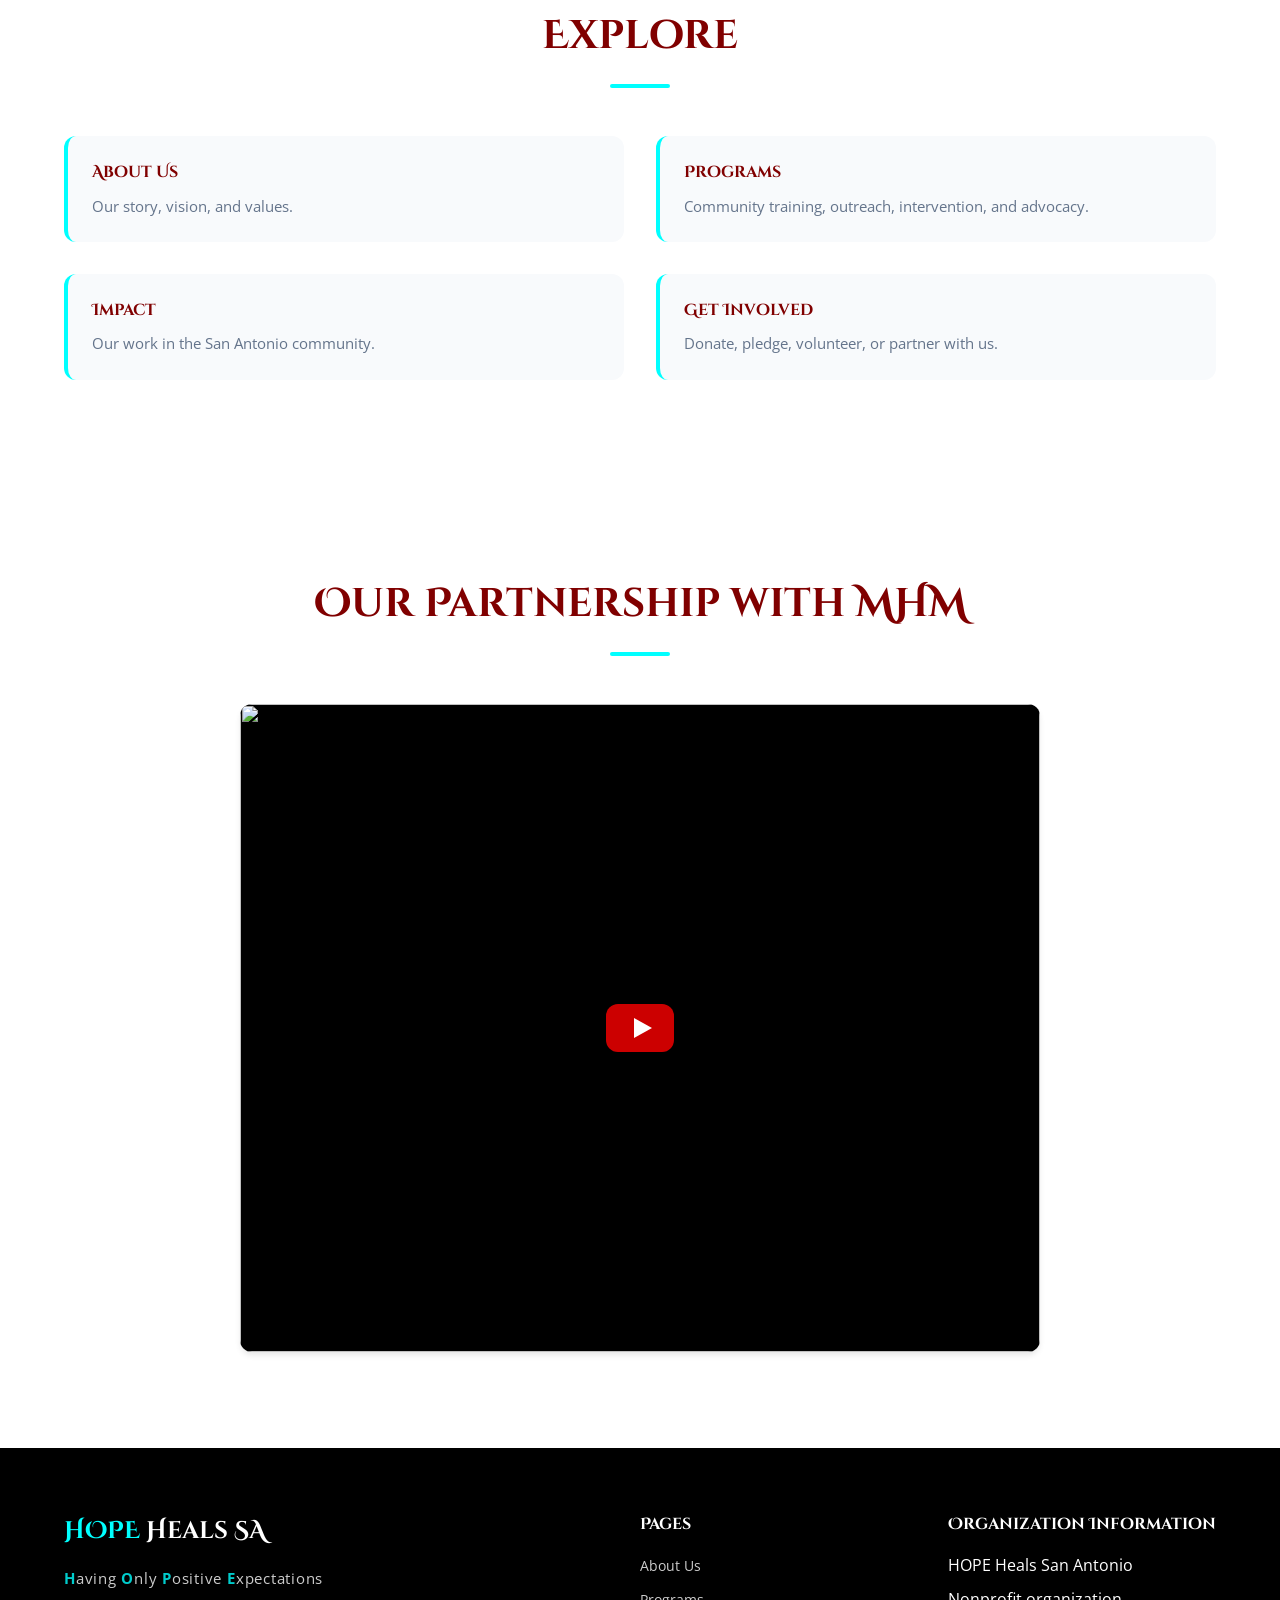
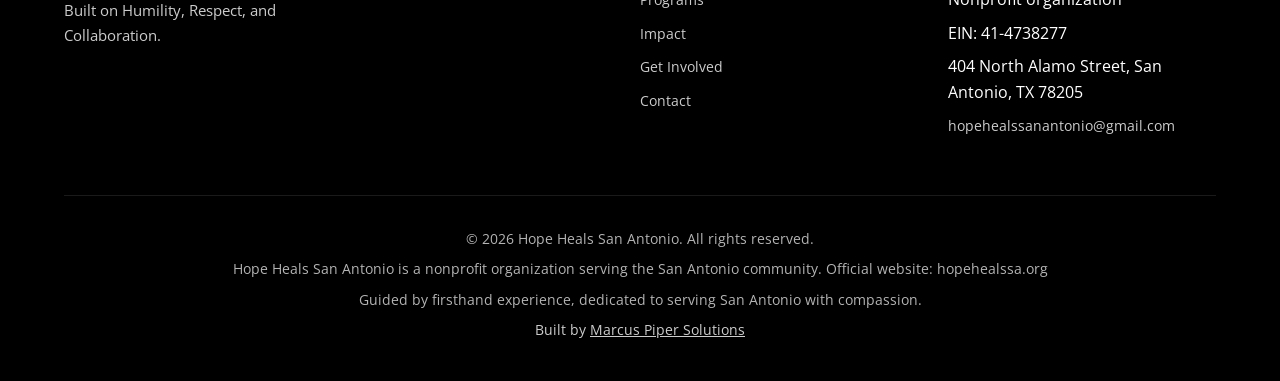
==== commit f81a79c5: "Fix dead pledge QR, readable donate buttons, smaller photos, faster pages, www tags, sitemap - Pledg" ====
--- a/index.html
+++ b/index.html
@@ -9,11 +9,11 @@
     <meta property="og:title" content="Hope Heals San Antonio | Having Only Positive Expectations">
     <meta property="og:description" content="Hope Heals San Antonio is a nonprofit organization serving the San Antonio community. Led by individuals with firsthand experience of homelessness—capacity building, supportive services, and advocacy.">
     <meta property="og:type" content="website">
-    <meta property="og:url" content="https://hopehealssa.org/">
+    <meta property="og:url" content="https://www.hopehealssa.org/">
     <meta property="og:site_name" content="Hope Heals San Antonio">
-    <meta property="og:image" content="https://hopehealssa.org/assets/images/hope-heals-sa-logo.png">
+    <meta property="og:image" content="https://www.hopehealssa.org/assets/images/hope-heals-sa-logo.png">
     <meta name="twitter:card" content="summary_large_image">
-    <link rel="canonical" href="https://hopehealssa.org/">
+    <link rel="canonical" href="https://www.hopehealssa.org/">
     <title>Hope Heals San Antonio | Capacity Building & Advocacy</title>
     <script type="application/ld+json">
     {
@@ -21,8 +21,8 @@
         "@type": "NonprofitOrganization",
         "name": "Hope Heals San Antonio",
         "alternateName": ["HOPE Heals SA", "H.O.P.E. Heals San Antonio", "HHSA"],
-        "url": "https://hopehealssa.org",
-        "logo": "https://hopehealssa.org/assets/images/hope-heals-sa-logo.png",
+        "url": "https://www.hopehealssa.org",
+        "logo": "https://www.hopehealssa.org/assets/images/hope-heals-sa-logo.png",
         "email": "hopehealssanantonio@gmail.com",
         "areaServed": {
             "@type": "City",
@@ -40,9 +40,7 @@
     <link rel="icon" type="image/png" href="assets/images/hope-heals-sa-icon.png">
     <link rel="apple-touch-icon" href="assets/images/hope-heals-sa-icon.png">
     <link rel="stylesheet" href="style.css">
-    <link rel="preconnect" href="https://fonts.googleapis.com">
-    <link rel="preconnect" href="https://fonts.gstatic.com" crossorigin>
-    <link href="https://fonts.googleapis.com/css2?family=Cinzel+Decorative:wght@400;700;900&family=Cinzel:wght@400;700&family=Open+Sans:wght@400;500;600;700&display=swap" rel="stylesheet">
+    <link rel="preload" href="fonts/open-sans-memvYaGs12.woff2" as="font" type="font/woff2" crossorigin>
 </head>
 <body>
     <header class="header" id="header">
@@ -128,7 +126,10 @@
                     <div class="section-divider"></div>
                 </div>
                 <div class="video-embed">
-                    <iframe src="https://www.youtube.com/embed/MM_CVMzC8Sw" title="HOPE Heals San Antonio &amp; MHM" frameborder="0" allow="accelerometer; autoplay; clipboard-write; encrypted-media; gyroscope; picture-in-picture; web-share" allowfullscreen></iframe>
+                    <button type="button" class="video-facade" data-video-id="MM_CVMzC8Sw" aria-label="Play video: HOPE Heals San Antonio &amp; MHM">
+                        <img src="https://i.ytimg.com/vi/MM_CVMzC8Sw/hqdefault.jpg" alt="" loading="lazy" width="480" height="360">
+                        <span class="video-facade-play" aria-hidden="true"></span>
+                    </button>
                 </div>
             </div>
         </section>
--- a/style.css
+++ b/style.css
@@ -1,3 +1,36 @@
+/* Self-hosted fonts (Oct 2026): served from this site so pages do not wait on Google */
+@font-face {
+    font-family: 'Cinzel';
+    font-style: normal;
+    font-weight: 400 700;
+    font-display: swap;
+    src: url('fonts/cinzel-8vIJ7ww63m.woff2') format('woff2');
+}
+
+@font-face {
+    font-family: 'Cinzel Decorative';
+    font-style: normal;
+    font-weight: 400;
+    font-display: swap;
+    src: url('fonts/cinzel-decorative-daaCSScvJG.woff2') format('woff2');
+}
+
+@font-face {
+    font-family: 'Cinzel Decorative';
+    font-style: normal;
+    font-weight: 700 900;
+    font-display: swap;
+    src: url('fonts/cinzel-decorative-daaHSScvJG.woff2') format('woff2');
+}
+
+@font-face {
+    font-family: 'Open Sans';
+    font-style: normal;
+    font-weight: 400 700;
+    font-display: swap;
+    src: url('fonts/open-sans-memvYaGs12.woff2') format('woff2');
+}
+
 :root {
     /* ===== OFFICIAL HOPE HEALS SA BRAND COLORS ===== */
     --color-navy: #800000;          /* Brand Maroon — replaces navy for headings & structural */
@@ -1321,3 +1354,60 @@
 .pillar h4 a:hover {
     text-decoration: underline;
 }
+
+/* Readable text on the cyan brand color (Oct 2026): black on #00FFFF is about 16:1 */
+.donate-btn,
+.btn-primary {
+    color: var(--color-navy-dark) !important;
+}
+
+/* Readable small text (Oct 2026) */
+.pillar-number {
+    color: var(--color-navy) !important;
+}
+
+.story-org-sub,
+.contact-direct-note {
+    color: var(--color-slate-dark) !important;
+}
+
+/* Video loads only when tapped (keeps pages fast) */
+.video-facade {
+    position: absolute;
+    inset: 0;
+    width: 100%;
+    height: 100%;
+    padding: 0;
+    border: 0;
+    cursor: pointer;
+    background: #000;
+}
+
+.video-facade img {
+    width: 100%;
+    height: 100%;
+    object-fit: cover;
+    display: block;
+}
+
+.video-facade-play {
+    position: absolute;
+    top: 50%;
+    left: 50%;
+    width: 68px;
+    height: 48px;
+    transform: translate(-50%, -50%);
+    background: #cc0000;
+    border-radius: 12px;
+}
+
+.video-facade-play::after {
+    content: '';
+    position: absolute;
+    top: 50%;
+    left: 54%;
+    transform: translate(-50%, -50%);
+    border-style: solid;
+    border-width: 10px 0 10px 18px;
+    border-color: transparent transparent transparent #ffffff;
+}
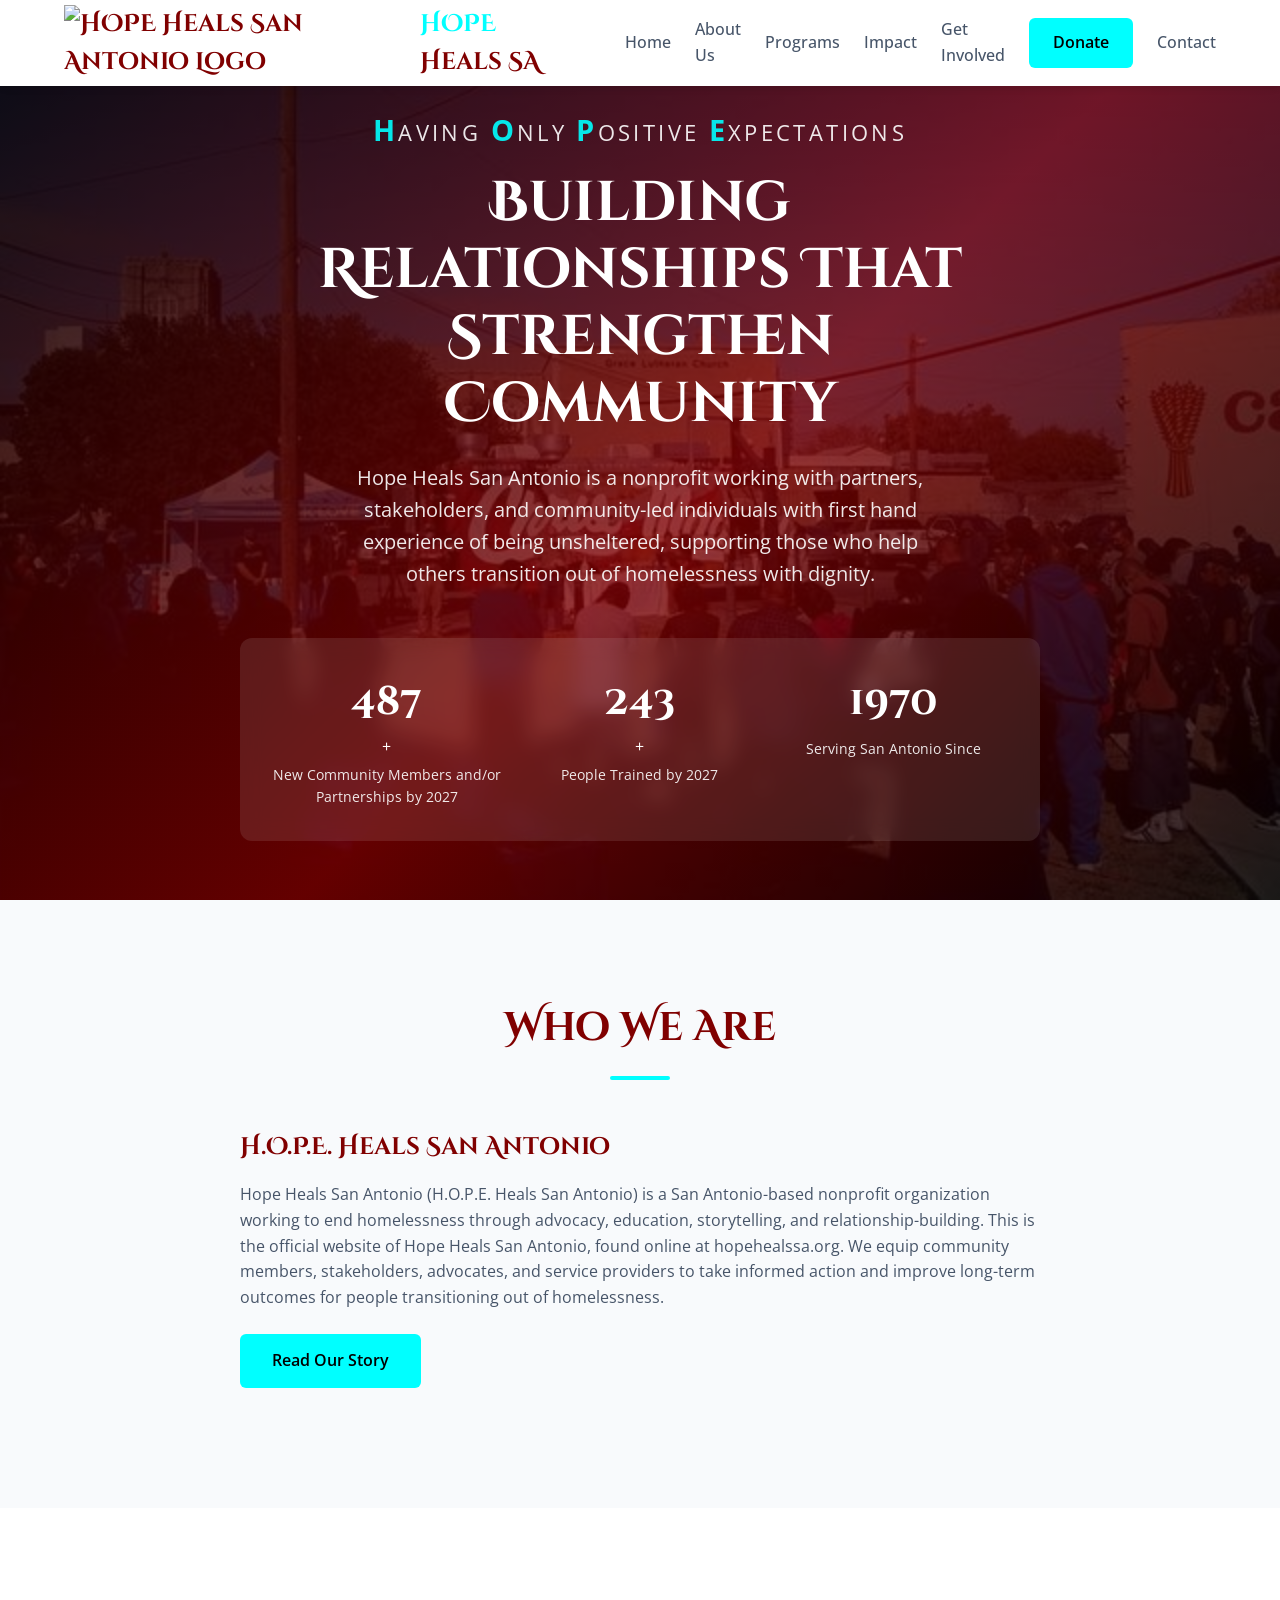
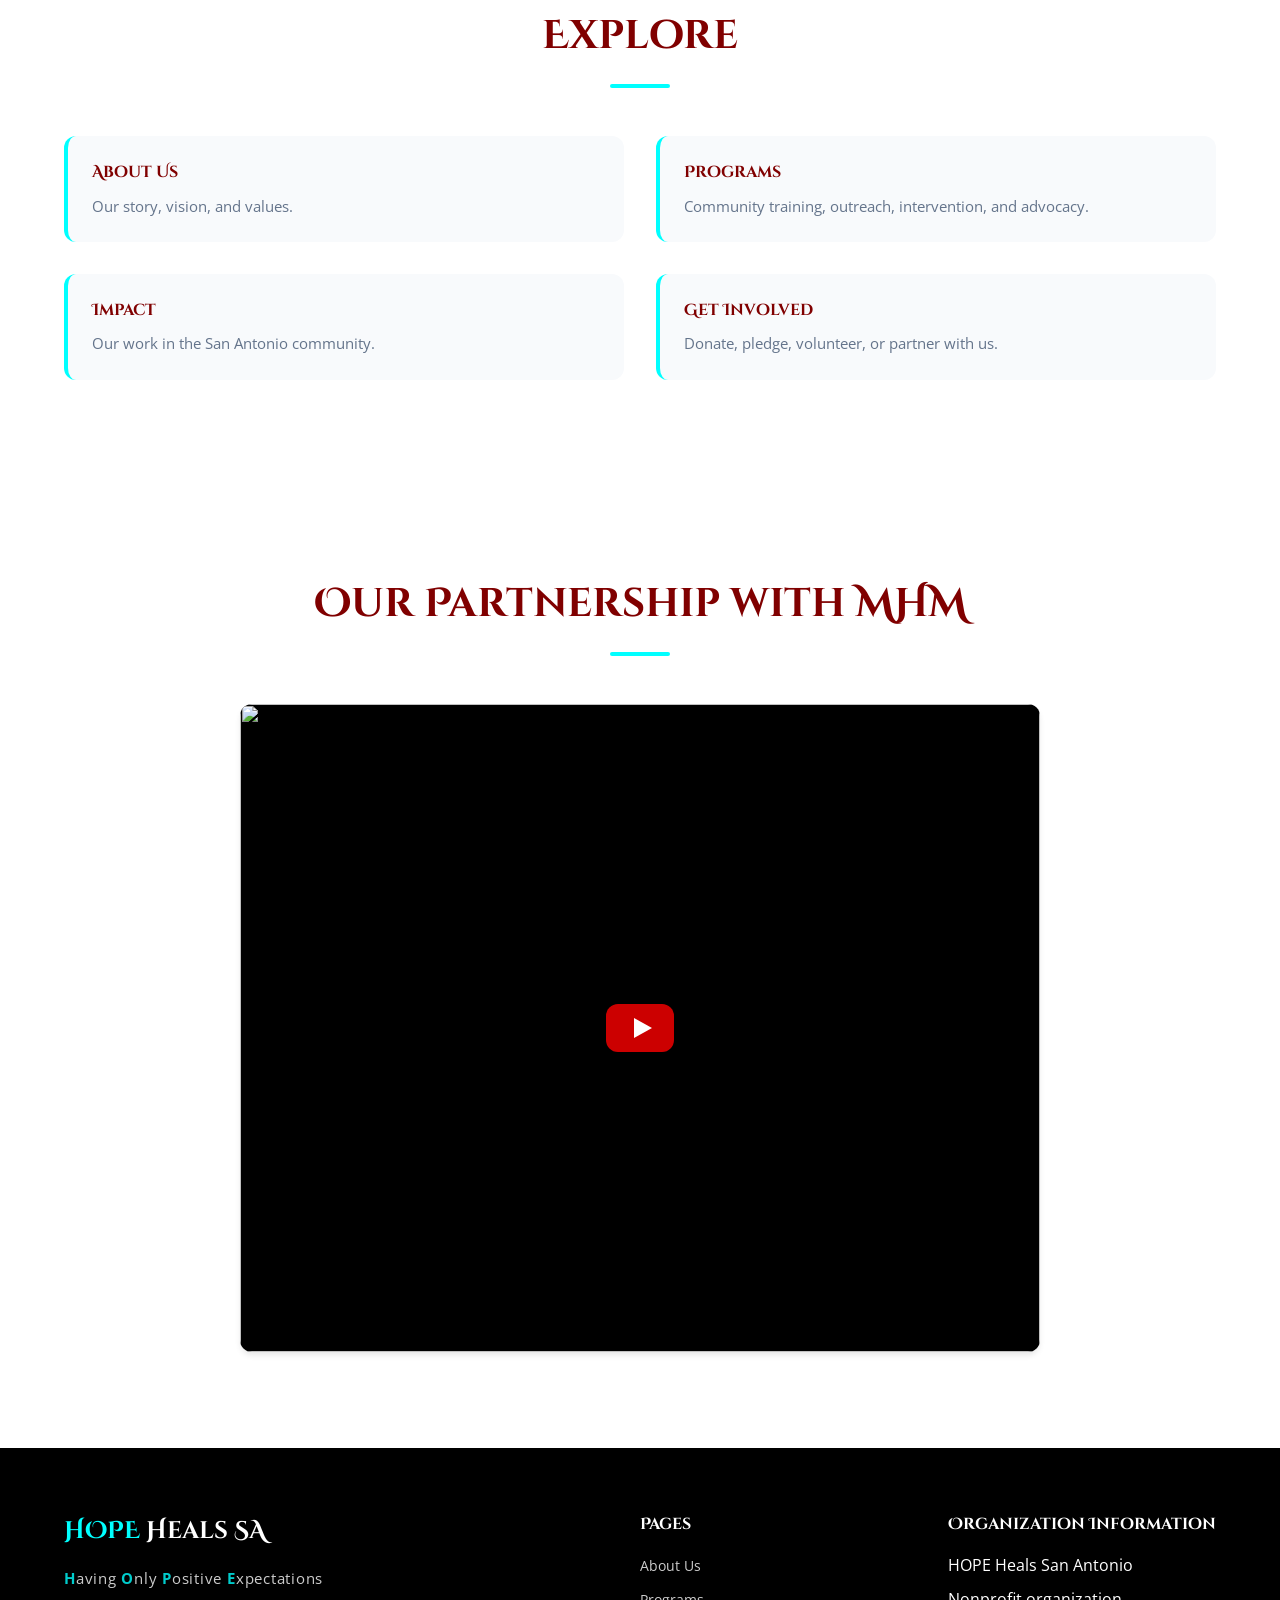
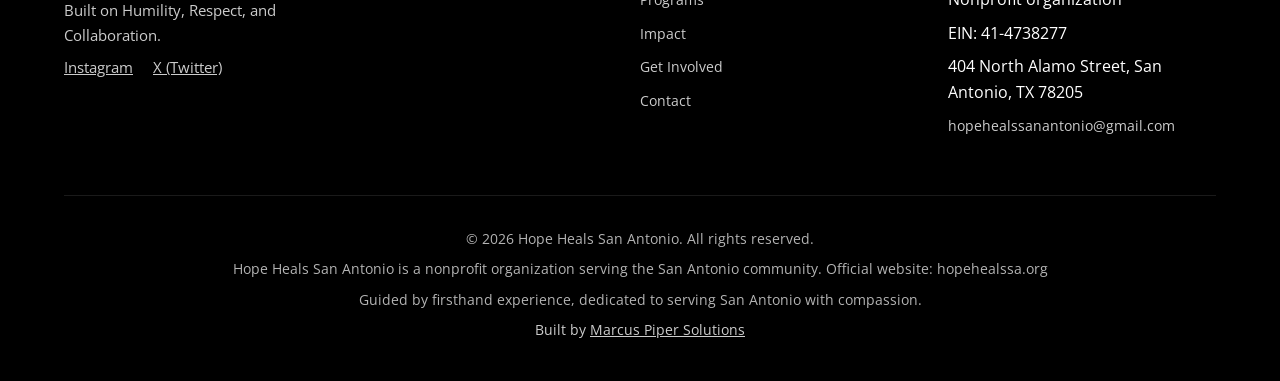
==== commit 92fb65d2: "Fix heading levels, size and WebP gallery images, add security headers, footer social links, update " ====
--- a/index.html
+++ b/index.html
@@ -111,10 +111,10 @@
                     <div class="section-divider"></div>
                 </div>
                 <div class="coalition-pillars">
-                    <div class="pillar"><h4><a href="about.html">About Us</a></h4><p>Our story, vision, and values.</p></div>
-                    <div class="pillar"><h4><a href="programs.html">Programs</a></h4><p>Community training, outreach, intervention, and advocacy.</p></div>
-                    <div class="pillar"><h4><a href="impact.html">Impact</a></h4><p>Our work in the San Antonio community.</p></div>
-                    <div class="pillar"><h4><a href="get-involved.html">Get Involved</a></h4><p>Donate, pledge, volunteer, or partner with us.</p></div>
+                    <div class="pillar"><h3><a href="about.html">About Us</a></h3><p>Our story, vision, and values.</p></div>
+                    <div class="pillar"><h3><a href="programs.html">Programs</a></h3><p>Community training, outreach, intervention, and advocacy.</p></div>
+                    <div class="pillar"><h3><a href="impact.html">Impact</a></h3><p>Our work in the San Antonio community.</p></div>
+                    <div class="pillar"><h3><a href="get-involved.html">Get Involved</a></h3><p>Donate, pledge, volunteer, or partner with us.</p></div>
                 </div>
             </div>
         </section>
@@ -144,9 +144,10 @@
                     </a>
                     <p class="hope-definition"><strong>H</strong>aving <strong>O</strong>nly <strong>P</strong>ositive <strong>E</strong>xpectations</p>
                     <p>Built on Humility, Respect, and Collaboration.</p>
+                    <p class="footer-social"><a href="https://www.instagram.com/hopehealssanantonio?igsh=MWF5aDN1aWUzdHl4Zw==" target="_blank" rel="noopener noreferrer">Instagram</a><a href="https://x.com/HopeHealsSA" target="_blank" rel="noopener noreferrer">X (Twitter)</a></p>
                 </div>
                 <div class="footer-links">
-                    <h4>Pages</h4>
+                    <h2>Pages</h2>
                     <ul>
                         <li><a href="about.html">About Us</a></li>
                         <li><a href="programs.html">Programs</a></li>
@@ -156,7 +157,7 @@
                     </ul>
                 </div>
                 <div class="footer-links" id="organization-information">
-                    <h4>Organization Information</h4>
+                    <h2>Organization Information</h2>
                     <ul>
                         <li>HOPE Heals San Antonio</li>
                         <li>Nonprofit organization</li>
@@ -170,7 +171,7 @@
                 <p>&copy; 2026 Hope Heals San Antonio. All rights reserved.</p>
                 <p>Hope Heals San Antonio is a nonprofit organization serving the San Antonio community. Official website: hopehealssa.org</p>
                 <p>Guided by firsthand experience, dedicated to serving San Antonio with compassion.</p>
-                <p style="margin-top: 0.5rem; font-size: 0.875rem; opacity: 0.8;">Built by <a href="https://marcus-piper-solutions-site.vercel.app/" target="_blank" rel="noopener noreferrer" style="color: inherit; text-decoration: underline;">Marcus Piper Solutions</a></p>
+                <p style="margin-top: 0.5rem; font-size: 0.875rem; opacity: 0.8;">Built by <a href="https://marcuspipersolutions.com/" target="_blank" rel="noopener noreferrer" style="color: inherit; text-decoration: underline;">Marcus Piper Solutions</a></p>
             </div>
         </div>
     </footer>
--- a/style.css
+++ b/style.css
@@ -1411,3 +1411,16 @@
     border-width: 10px 0 10px 18px;
     border-color: transparent transparent transparent #ffffff;
 }
+
+/* Heading levels fixed Oct 2026: same look, correct outline (h1 per page, no skipped levels) */
+.story-text h2.story-org-name { font-family: var(--font-heading); color: var(--color-navy); font-size: 1.5rem; margin-bottom: 1rem; }
+.involved-card h2 { font-family: var(--font-heading); color: var(--color-navy); font-size: 1.17rem; margin-bottom: 0.75rem; }
+.pledge-info h2 { font-family: var(--font-heading); font-size: 1.75rem; margin-bottom: 1rem; }
+.contact-info h2 { font-family: var(--font-heading); color: var(--color-navy); font-size: 1.5rem; margin-bottom: 1rem; }
+.pillar h3 { font-family: var(--font-heading); color: var(--color-navy); font-size: 1rem; margin-bottom: 0.5rem; }
+.pillar h3 a { color: inherit; text-decoration: none; }
+.pillar h3 a:hover { text-decoration: underline; }
+.footer-links h2 { font-family: var(--font-heading); font-size: 1rem; margin-bottom: 1rem; }
+.gallery-item picture { display: block; width: 100%; height: 100%; }
+.footer-social { display: flex; gap: 1.25rem; flex-wrap: wrap; }
+.footer-social a { color: inherit; text-decoration: underline; }
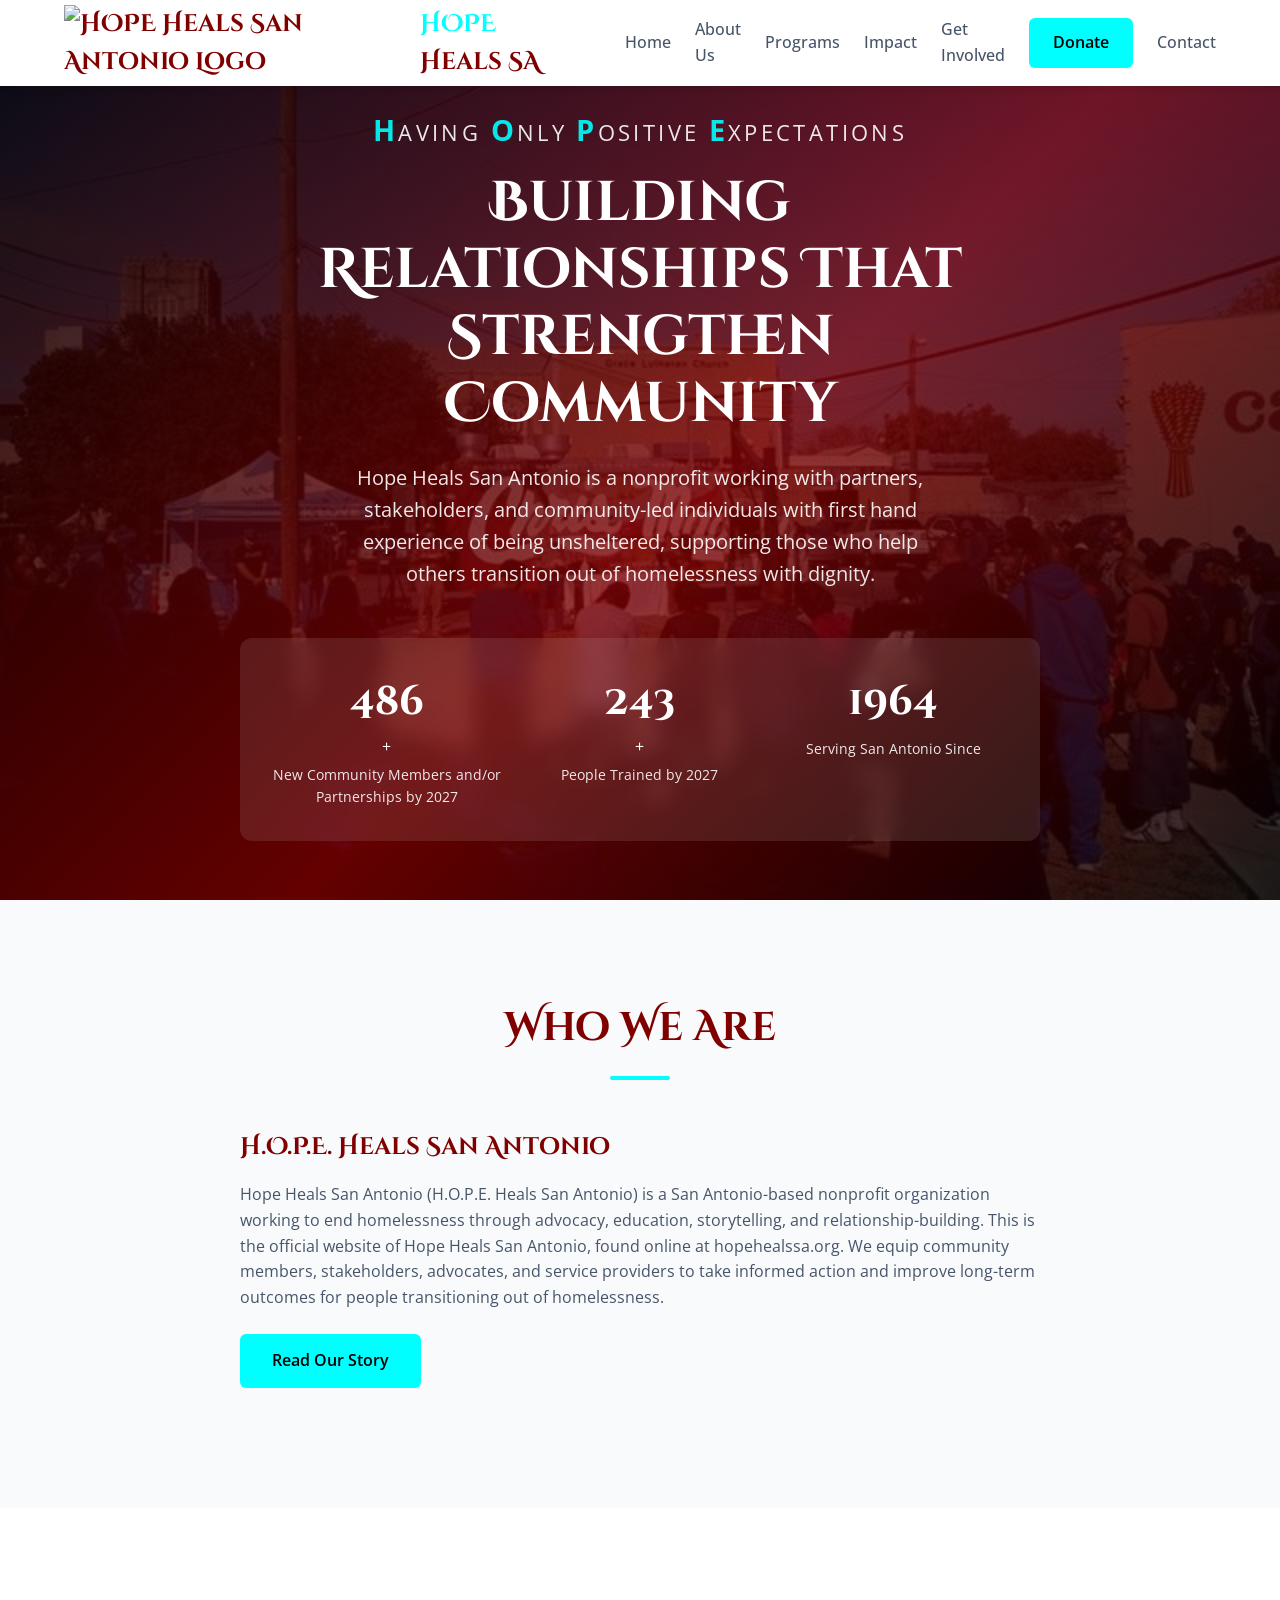
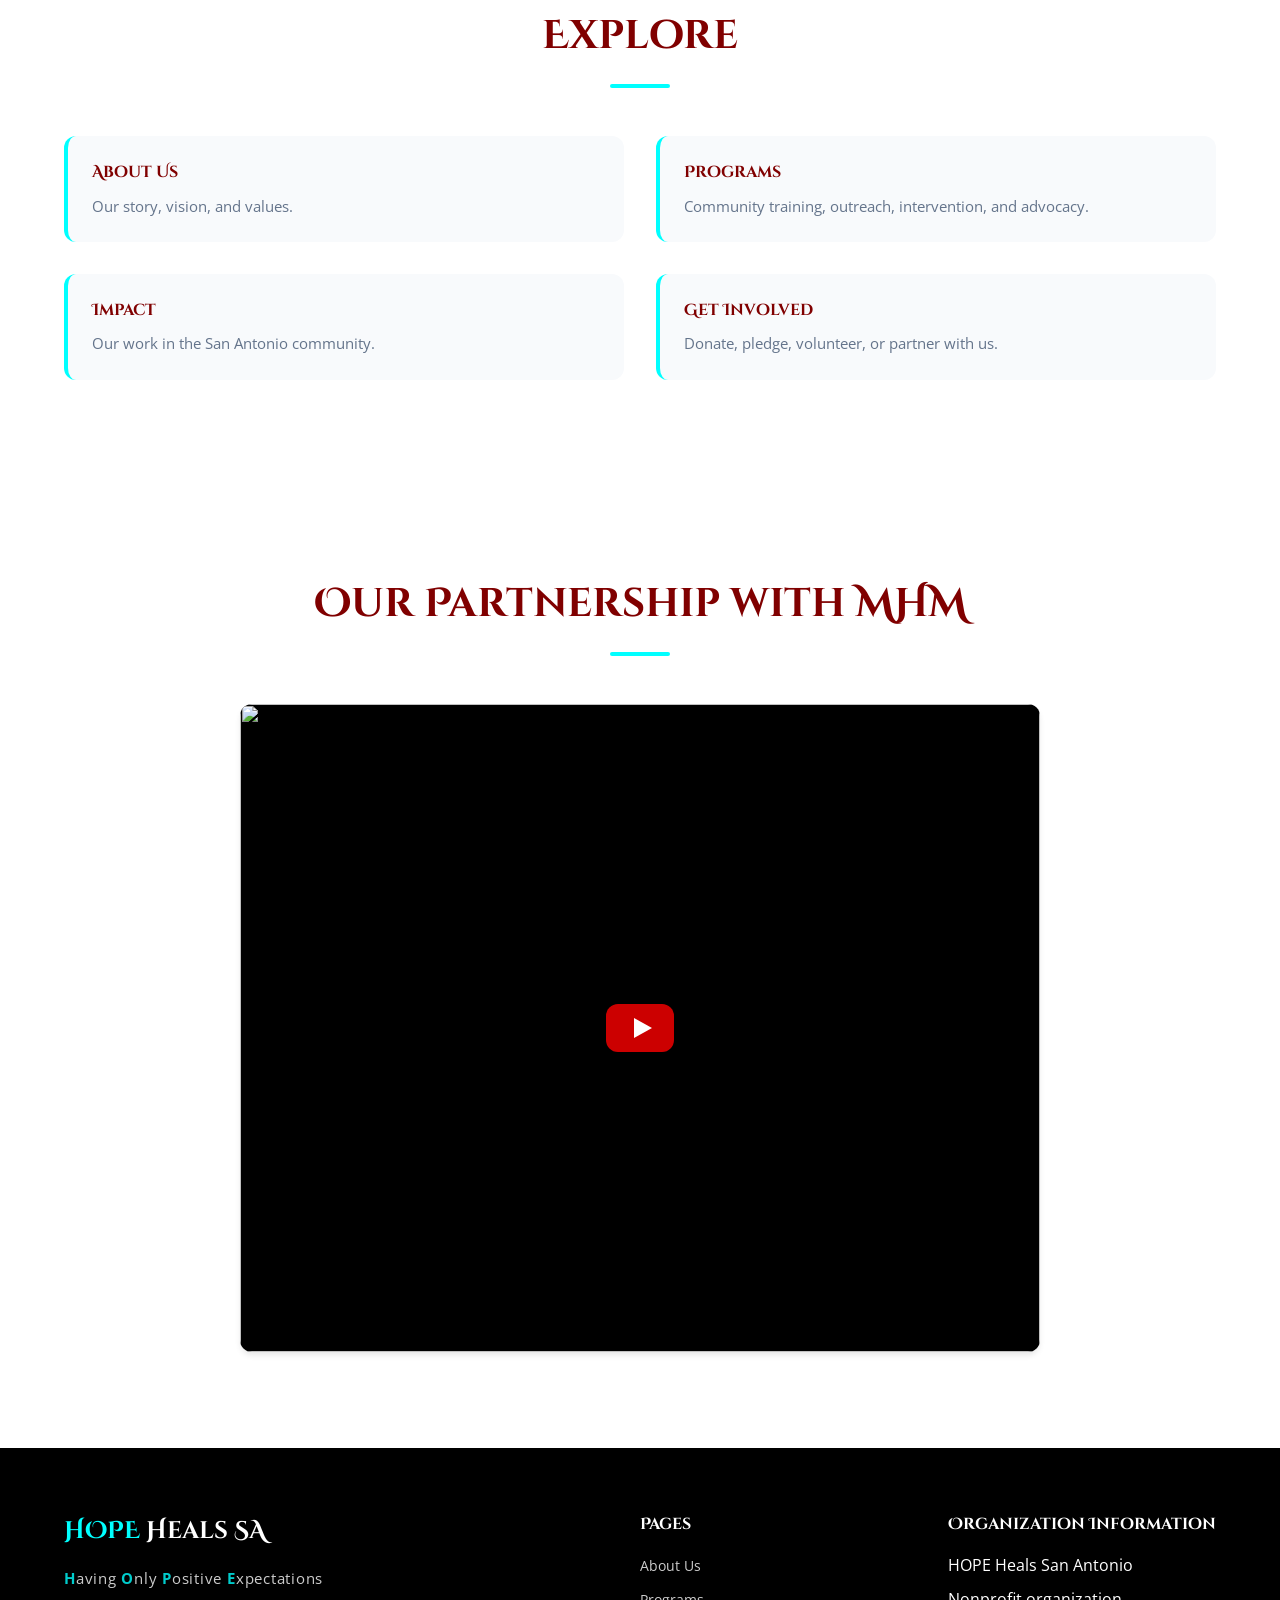
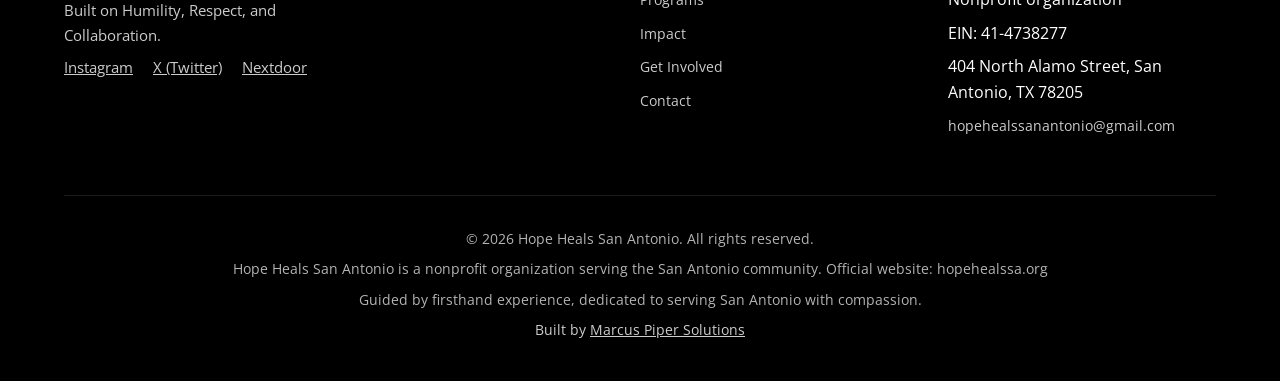
==== commit e1c756d6: "Add Nextdoor links to page footers Co-authored-by: Copilot <223556219+Copilot@users.noreply.github.c" ====
--- a/index.html
+++ b/index.html
@@ -144,7 +144,7 @@
                     </a>
                     <p class="hope-definition"><strong>H</strong>aving <strong>O</strong>nly <strong>P</strong>ositive <strong>E</strong>xpectations</p>
                     <p>Built on Humility, Respect, and Collaboration.</p>
-                    <p class="footer-social"><a href="https://www.instagram.com/hopehealssanantonio?igsh=MWF5aDN1aWUzdHl4Zw==" target="_blank" rel="noopener noreferrer">Instagram</a><a href="https://x.com/HopeHealsSA" target="_blank" rel="noopener noreferrer">X (Twitter)</a></p>
+                    <p class="footer-social"><a href="https://www.instagram.com/hopehealssanantonio?igsh=MWF5aDN1aWUzdHl4Zw==" target="_blank" rel="noopener noreferrer">Instagram</a><a href="https://x.com/HopeHealsSA" target="_blank" rel="noopener noreferrer">X (Twitter)</a><a href="https://nextdoor.com/page/hope-heals-san-antonio-san-antonio-tx?utm_campaign=1794856614039&amp;share_action_id=a4b91f20-1176-439a-b50c-77c0a5f0fce7" target="_blank" rel="noopener noreferrer">Nextdoor</a></p>
                 </div>
                 <div class="footer-links">
                     <h2>Pages</h2>
